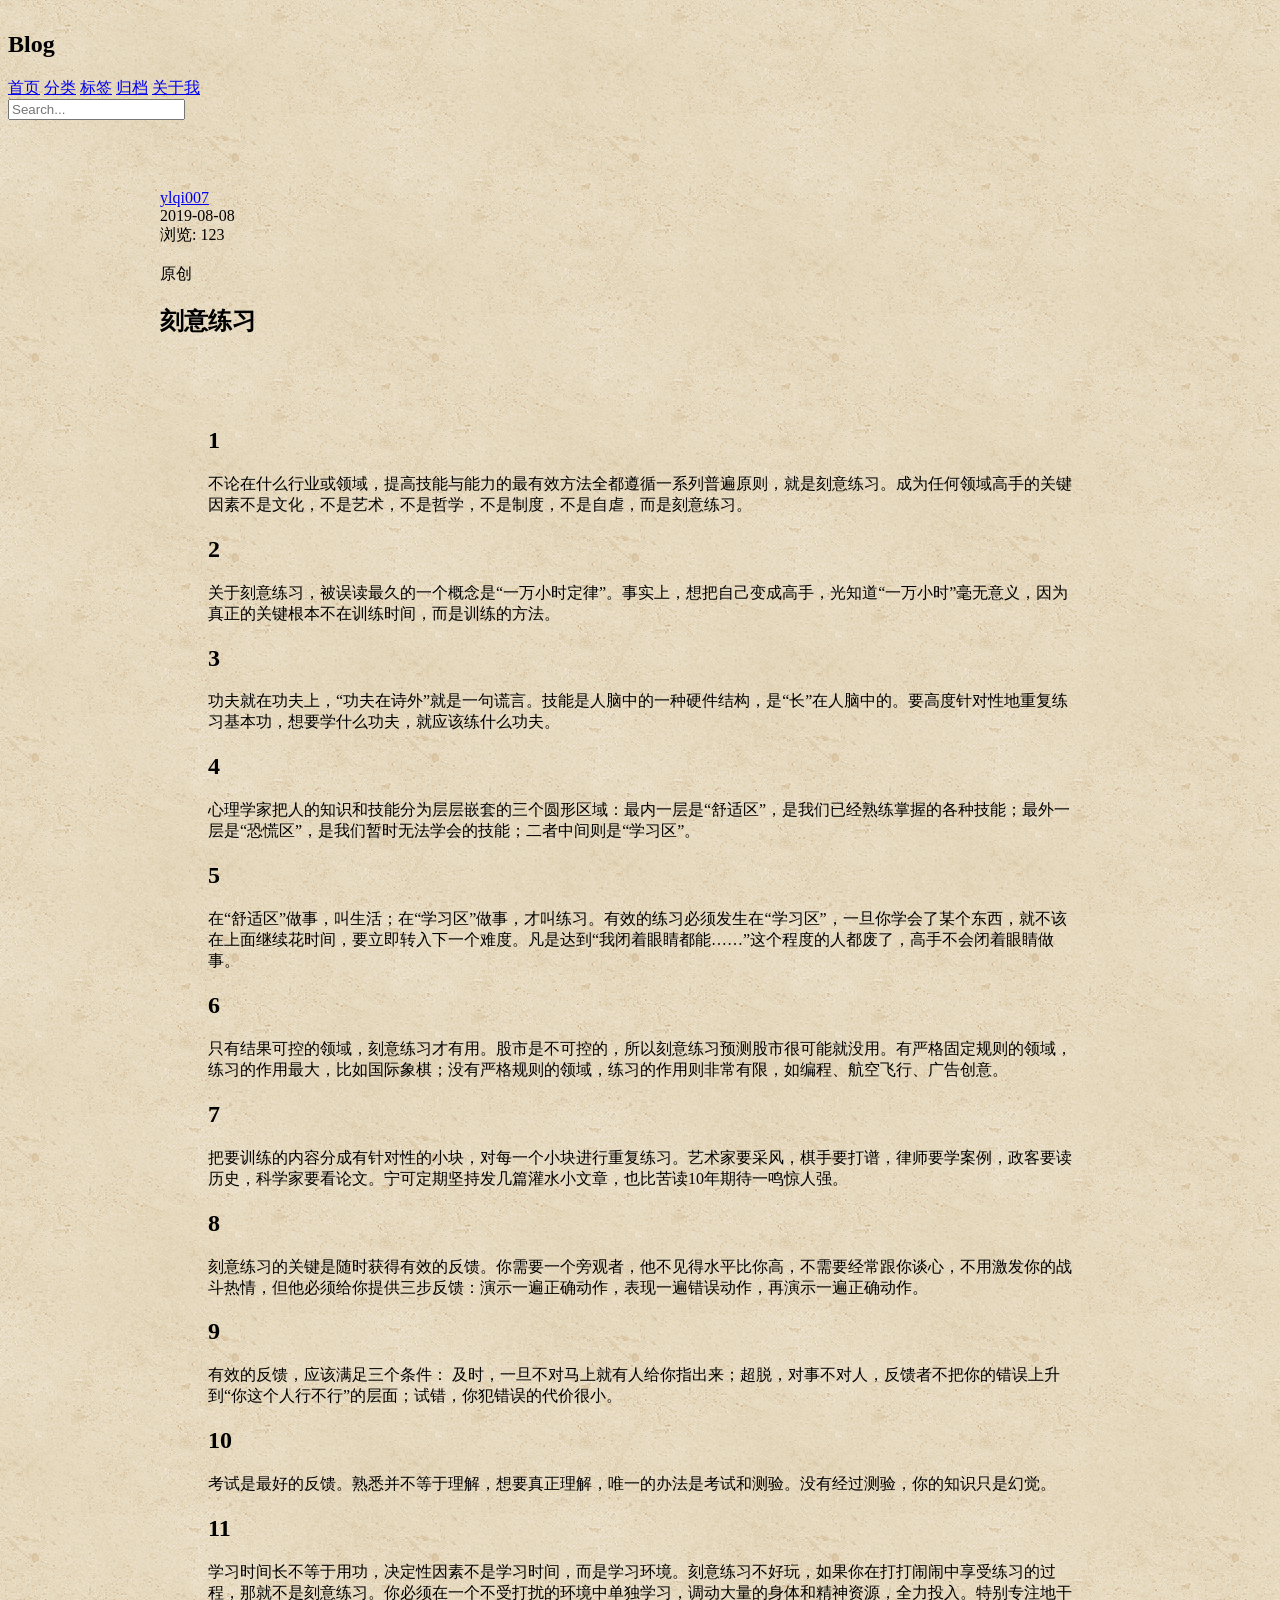
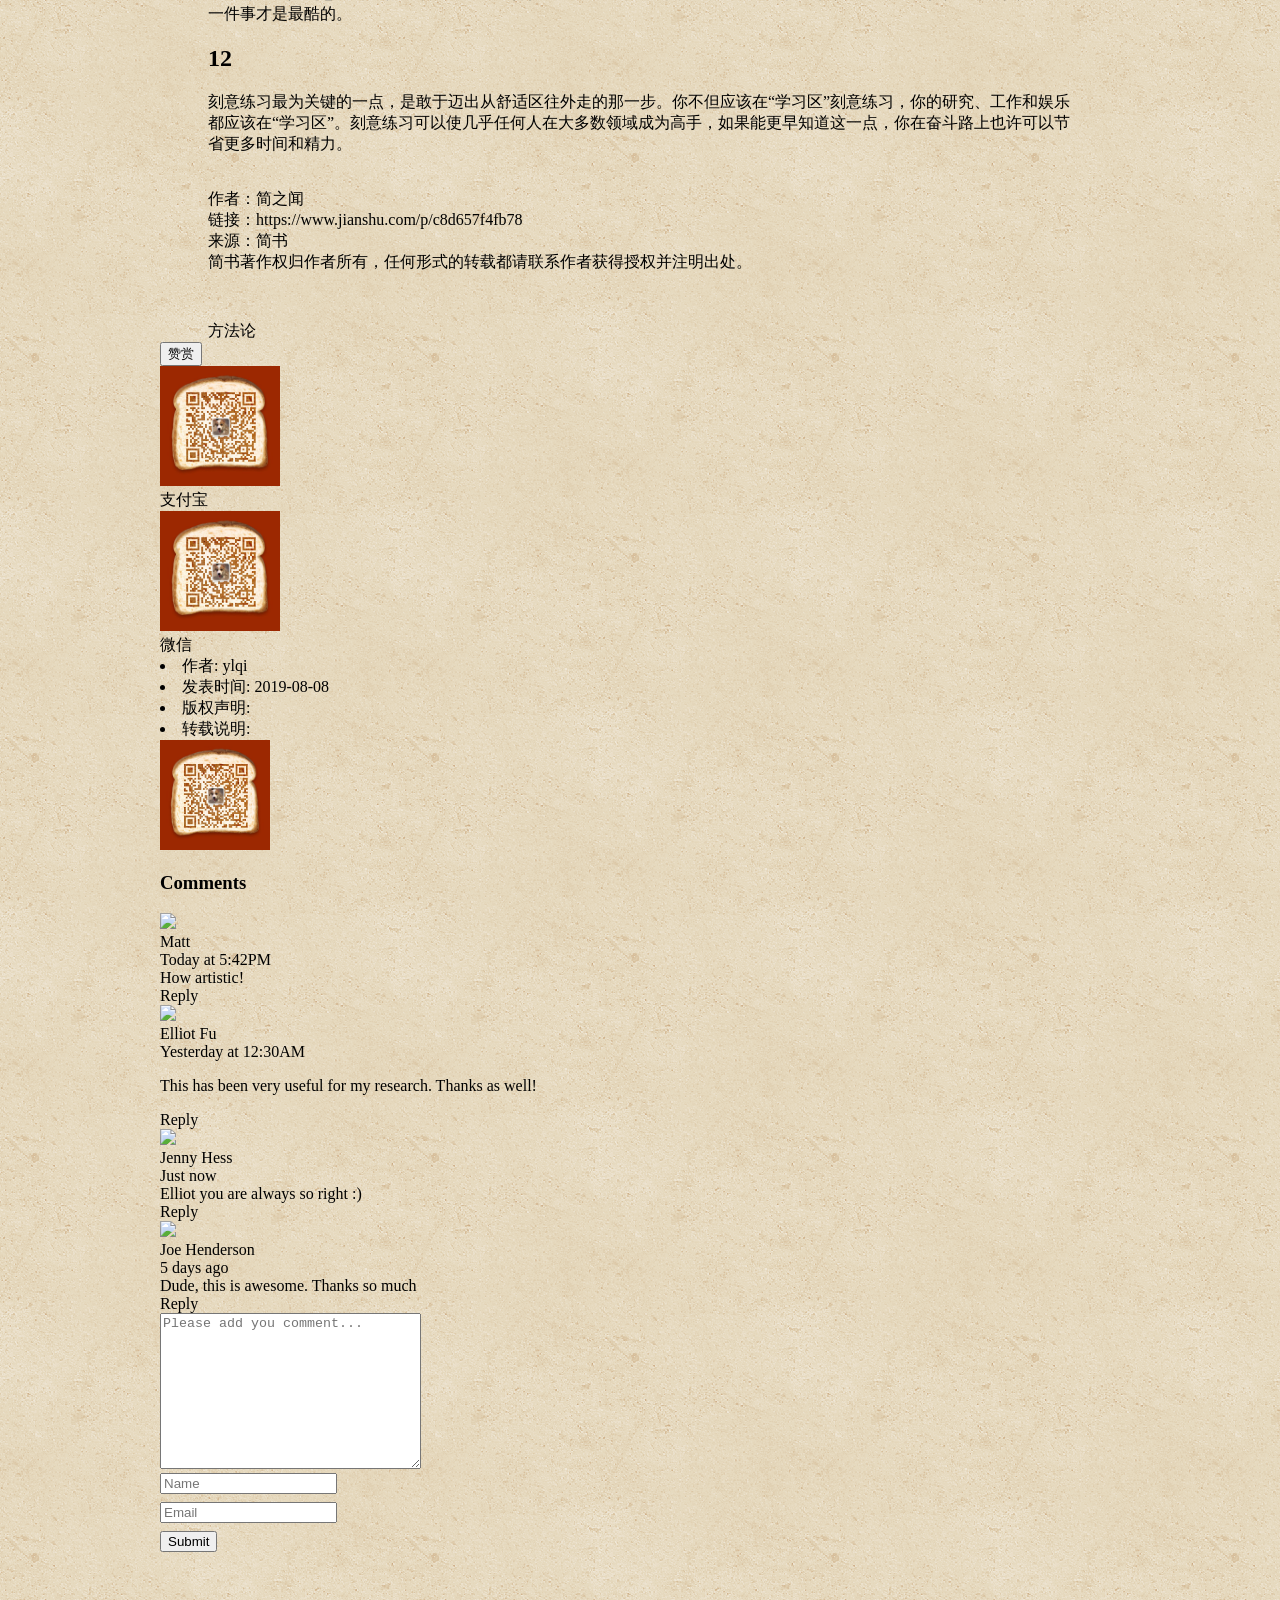
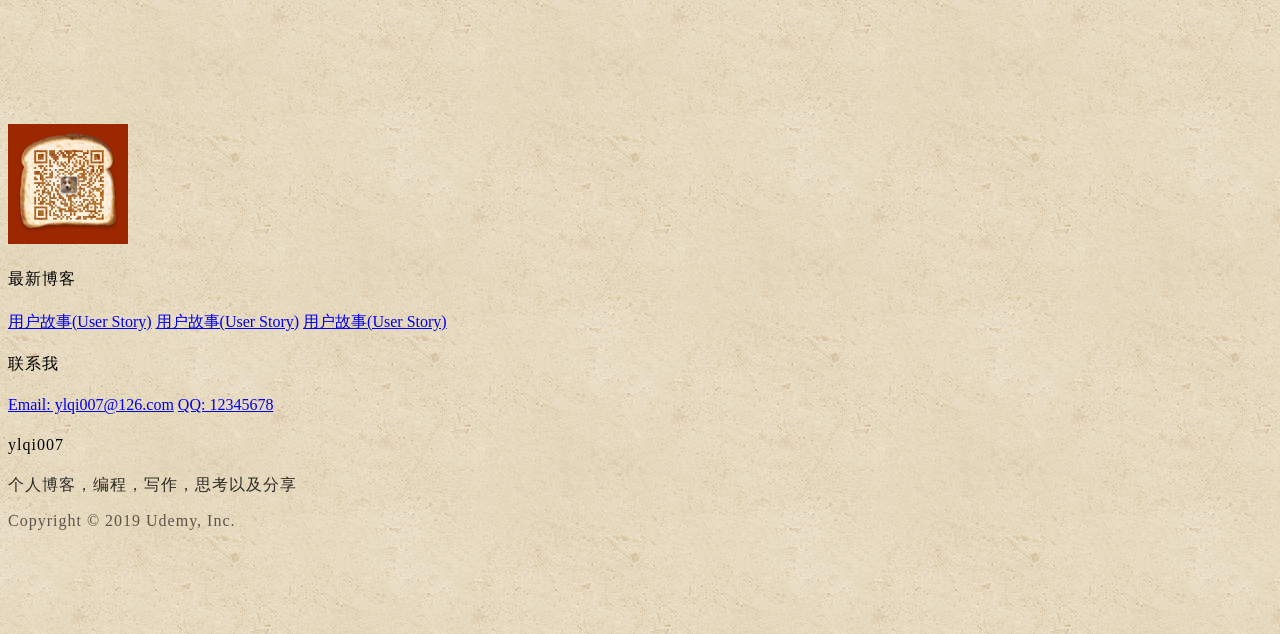
==== blog.html @ 6ddb0f4c "20190808, blog page" ====
<!DOCTYPE html>
<html lang="en">
<head>
    <meta charset="UTF-8">
    <meta name="viewport" content="width=device-width, initial-scale=1.0">
    <title>博客详情</title>

    <link rel="stylesheet" href="https://cdn.jsdelivr.net/npm/semantic-ui@2.4.2/dist/semantic.min.css">
    <link rel="stylesheet" href="./static/css/me.css">
</head>
<body>

<!--导航-->
    <nav class="ui inverted attached segment m-padded-tb-mini">
        <div class="ui container">
            <div class="ui inverted secondary stackable menu">
                <h2 class="ui teal header item">Blog</h2>

                <a href="#" class="m-item item m-mobile-hide"><i class="small home icon"></i>首页</a>
                <a href="#" class="m-item item m-mobile-hide"><i class="small idea icon"></i>分类</a>
                <a href="#" class="m-item item m-mobile-hide"><i class="small tags icon"></i>标签</a>
                <a href="#" class="m-item item m-mobile-hide"><i class="small clone icon"></i>归档</a>
                <a href="#" class="m-item item m-mobile-hide"><i class="small info icon"></i>关于我</a>

                <div class="right m-item item m-mobile-hide">
                    <div class="ui icon inverted transparent input">
                        <input type="text" placeholder="Search...">
                        <i class="search link icon"></i>
                    </div>
                </div>
            </div>
        </div>

        <a href="#" class="ui menu toggle black icon button m-top-right m-mobile-show"><i class="sidebar icon"></i></a>
    </nav>


<!--中间内容-->
    <div class="m-container-small m-padded-tb-big">
        <div class="ui container">
<!--            header-->
            <div class="ui top attached segment">
                <div class="ui horizontal linked list">
                    <div class="item">
                        <img src="https://unsplash.it/100/100?image=1005" alt="" class="ui avatar image">
                        <div class="content"><a href="#" class="header">ylqi007</a></div>
                    </div>
                    <div class="item">
                        <i class="calendar alternate outline icon"></i> 2019-08-08
                    </div>
                    <div class="item">
                        <i class="eye icon"></i> 浏览: 123
                    </div>
                </div>
            </div>

<!--            picture-->
            <div class="ui attached segment">
                <img src="https://unsplash.it/800/450?image=1005" alt="" class="ui fluid rounded image">
            </div>

<!--            content-->
            <div class="ui attached padded segment">
                <div class="ui right aligned basic segment">
                    <div class="ui orange basic label">原创</div>
                </div>

                <h2 class="ui center aligned header">刻意练习</h2>
                <br>

                <div id="content" class="m-padded-lr-responsive m-padded-tb-large">
                    <h2>1</h2>
                    <p>不论在什么行业或领域，提高技能与能力的最有效方法全都遵循一系列普遍原则，就是刻意练习。成为任何领域高手的关键因素不是文化，不是艺术，不是哲学，不是制度，不是自虐，而是刻意练习。</p>
                    <h2>2</h2>
                    <p>关于刻意练习，被误读最久的一个概念是“一万小时定律”。事实上，想把自己变成高手，光知道“一万小时”毫无意义，因为真正的关键根本不在训练时间，而是训练的方法。</p>
                    <h2>3</h2>
                    <p>功夫就在功夫上，“功夫在诗外”就是一句谎言。技能是人脑中的一种硬件结构，是“长”在人脑中的。要高度针对性地重复练习基本功，想要学什么功夫，就应该练什么功夫。</p>
                    <h2>4</h2>
                    <p>心理学家把人的知识和技能分为层层嵌套的三个圆形区域：最内一层是“舒适区”，是我们已经熟练掌握的各种技能；最外一层是“恐慌区”，是我们暂时无法学会的技能；二者中间则是“学习区”。</p>
                    <h2>5</h2>
                    <p>在“舒适区”做事，叫生活；在“学习区”做事，才叫练习。有效的练习必须发生在“学习区”，一旦你学会了某个东西，就不该在上面继续花时间，要立即转入下一个难度。凡是达到“我闭着眼睛都能……”这个程度的人都废了，高手不会闭着眼睛做事。</p>
                    <h2>6</h2>
                    <p>只有结果可控的领域，刻意练习才有用。股市是不可控的，所以刻意练习预测股市很可能就没用。有严格固定规则的领域，练习的作用最大，比如国际象棋；没有严格规则的领域，练习的作用则非常有限，如编程、航空飞行、广告创意。</p>
                    <h2>7</h2>
                    <p>把要训练的内容分成有针对性的小块，对每一个小块进行重复练习。艺术家要采风，棋手要打谱，律师要学案例，政客要读历史，科学家要看论文。宁可定期坚持发几篇灌水小文章，也比苦读10年期待一鸣惊人强。</p>
                    <h2>8</h2>
                    <p>刻意练习的关键是随时获得有效的反馈。你需要一个旁观者，他不见得水平比你高，不需要经常跟你谈心，不用激发你的战斗热情，但他必须给你提供三步反馈：演示一遍正确动作，表现一遍错误动作，再演示一遍正确动作。</p>
                    <h2>9</h2>
                    <p>有效的反馈，应该满足三个条件： 及时，一旦不对马上就有人给你指出来；超脱，对事不对人，反馈者不把你的错误上升到“你这个人行不行”的层面；试错，你犯错误的代价很小。</p>
                    <h2>10</h2>
                    <p>考试是最好的反馈。熟悉并不等于理解，想要真正理解，唯一的办法是考试和测验。没有经过测验，你的知识只是幻觉。</p>
                    <h2>11</h2>
                    <p>学习时间长不等于用功，决定性因素不是学习时间，而是学习环境。刻意练习不好玩，如果你在打打闹闹中享受练习的过程，那就不是刻意练习。你必须在一个不受打扰的环境中单独学习，调动大量的身体和精神资源，全力投入。特别专注地干一件事才是最酷的。</p>
                    <h2>12</h2>
                    <p>刻意练习最为关键的一点，是敢于迈出从舒适区往外走的那一步。你不但应该在“学习区”刻意练习，你的研究、工作和娱乐都应该在“学习区”。刻意练习可以使几乎任何人在大多数领域成为高手，如果能更早知道这一点，你在奋斗路上也许可以节省更多时间和精力。</p>

                    <p>
                        <br>作者：简之闻
                        <br>链接：https://www.jianshu.com/p/c8d657f4fb78
                        <br>来源：简书
                        <br>简书著作权归作者所有，任何形式的转载都请联系作者获得授权并注明出处。
                    </p>
                </div>

<!--                label-->
                <div class="m-padded-lr-responsive">
                    <div class="ui basic teal left pointing label">方法论</div>
                </div>

<!--                contribution-->
                <div class="ui center aligned basic segment">
                    <button id="payButton" class="ui orange basic circular button">赞赏</button>
                </div>

                <div class="ui payQR flowing popup top transition hidden">
                    <div class="ui orange basic label">
                        <div class="ui images" style="font-size: inherit">
                            <div class="image">
                                <img src="./static/images/WeChat_QR.jpg" alt="" class="ui rounded bordered image" style="width: 120px">
                                <div>支付宝</div>
                            </div>
                            <div class="image">
                                <img src="./static/images/WeChat_QR.jpg" alt="" class="ui rounded bordered image" style="width: 120px">
                                <div>微信</div>
                            </div>
                        </div>
                    </div>
                </div>


            </div>

<!--            info-->
            <div class="ui attached positive message">
                <div class="ui middle aligned grid">
                    <div class="eleven wide column">
                        <div class="list">
                            <li>作者: ylqi</li>
                            <li>发表时间: 2019-08-08</li>
                            <li>版权声明: </li>
                            <li>转载说明: </li>
                        </div>
                    </div>

                    <div class="five wide column">
                        <img src="./static/images/WeChat_QR.jpg" alt="" class="ui right floated rounded bordered image" style="width: 110px">
                    </div>
                </div>
            </div>

<!--            comment-->
            <div class="ui bottom attached segment">
                <div class="ui teal segment">
                    <div class="ui comments">
                        <h3 class="ui dividing header">Comments</h3>
                        <div class="comment">
                            <a class="avatar">
                                <img src="https://unsplash.it/100/100?image=1005">
                            </a>
                            <div class="content">
                                <a class="author">Matt</a>
                                <div class="metadata">
                                    <span class="date">Today at 5:42PM</span>
                                </div>
                                <div class="text">
                                    How artistic!
                                </div>
                                <div class="actions">
                                    <a class="reply">Reply</a>
                                </div>
                            </div>
                        </div>
                        <div class="comment">
                            <a class="avatar">
                                <img src="https://unsplash.it/100/100?image=1005">
                            </a>
                            <div class="content">
                                <a class="author">Elliot Fu</a>
                                <div class="metadata">
                                    <span class="date">Yesterday at 12:30AM</span>
                                </div>
                                <div class="text">
                                    <p>This has been very useful for my research. Thanks as well!</p>
                                </div>
                                <div class="actions">
                                    <a class="reply">Reply</a>
                                </div>
                            </div>
                            <div class="comments">
                                <div class="comment">
                                    <a class="avatar">
                                        <img src="https://unsplash.it/100/100?image=1005">
                                    </a>
                                    <div class="content">
                                        <a class="author">Jenny Hess</a>
                                        <div class="metadata">
                                            <span class="date">Just now</span>
                                        </div>
                                        <div class="text">
                                            Elliot you are always so right :)
                                        </div>
                                        <div class="actions">
                                            <a class="reply">Reply</a>
                                        </div>
                                    </div>
                                </div>
                            </div>
                        </div>
                        <div class="comment">
                            <a class="avatar">
                                <img src="https://unsplash.it/100/100?image=1005">
                            </a>
                            <div class="content">
                                <a class="author">Joe Henderson</a>
                                <div class="metadata">
                                    <span class="date">5 days ago</span>
                                </div>
                                <div class="text">
                                    Dude, this is awesome. Thanks so much
                                </div>
                                <div class="actions">
                                    <a class="reply">Reply</a>
                                </div>
                            </div>
                        </div>
                    </div>
                </div>

                <div class="ui form">
                    <div class="field">
                        <textarea name="content" id="" cols="30" rows="10" placeholder="Please add you comment..."></textarea>
                    </div>
                    <div class="fields">
                        <div class="field m-mobile-wide m-margin-bottom-small">
                            <div class="ui left icon input">
                                <i class="user icon"></i><input type="text" name="nickname" placeholder="Name">
                            </div>
                        </div>

                        <div class="field m-mobile-wide m-margin-bottom-small">
                            <div class="ui left icon input">
                                <i class="mail icon"></i><input type="text" name="email" placeholder="Email">
                            </div>
                        </div>

                        <div class="field m-mobile-wide m-margin-bottom-small">
                            <button class="ui teal button m-mobile-wide"><i class="edit icon"></i> Submit</button>
                        </div>
                    </div>
                </div>
            </div>
        </div>
    </div>

<br>
<br>

<!--底部-->
    <footer class="ui inverted vertical segment m-padded-tb-massive">
        <div class="ui center aligned container">
            <!--1. 简介信息-->
            <div class="ui inverted divided stackable grid">
                <div class="three wide column">
                    <div class="ui inverted link list">
                        <div class="item">
                            <img src="./static/images/WeChat_QR.jpg" alt="WeChat QR Code" class="ui rounded image" style="width: 120px">
                        </div>
                    </div>
                </div>

                <div class="three wide column">
                    <h4 class="ui inverted header m-text-thin m-text-spaced">最新博客</h4>
                    <div class="ui inverted link list">
                        <a href="#" class="item">用户故事(User Story)</a>
                        <a href="#" class="item">用户故事(User Story)</a>
                        <a href="#" class="item">用户故事(User Story)</a>
                    </div>
                </div>

                <div class="three wide column">
                    <h4 class="ui inverted header m-text-thin m-text-spaced">联系我</h4>
                    <div class="ui inverted link list">
                        <a href="#" class="item">Email: ylqi007@126.com</a>
                        <a href="#" class="item">QQ: 12345678</a>
                    </div>
                </div>

                <div class="seven wide column">
                    <h4 class="ui inverted header m-text-thin m-text-spaced">ylqi007</h4>
                    <p class="m-text-thin m-text-spaced m-opacity-mini">个人博客，编程，写作，思考以及分享</p>
                </div>
            </div>

            <!--2. 分割线-->
            <div class="ui inverted section divider"></div>

            <!--3. 版权信息-->
            <p class="m-text-thin m-text-spaced m-opacity-tiny">Copyright © 2019 Udemy, Inc.</p>
        </div>  <!-- End of div.ui.center.aligned.container -->
    </footer>


<script src="https://cdn.jsdelivr.net/npm/jquery@3.2/dist/jquery.min.js"></script>
<script src="https://cdn.jsdelivr.net/npm/semantic-ui@2.4.2/dist/semantic.min.js"></script>

<script>
    $('.menu.toggle').click(function () {
        $('.m-item').toggleClass('m-mobile-hide');
    });

    $('#payButton').popup({
        popup: $('.payQR.popup'),
        on: 'click',
        position: 'bottom center'
    });
</script>

</body>
</html>
<!--在ui.grid上添加stackable,以便可以适应移动端.-->
---- static/css/me.css ----
body {
    background: url("../images/bg.png");
}

.m-padded-mini {
    padding: 0.2em !important;
}

.m-padded-tiny {
    padding: 0.3em !important;
}

.m-padded-tb-mini {
    padding-top: 0.2em !important;
    padding-bottom: 0.2em !important;
}

.m-padded-tb-tiny {
    padding-top: 0.3em !important;
    padding-bottom: 0.3em !important;
}

.m-padded-tb-small {
    padding-top: 0.5em !important;
    padding-bottom: 0.5em !important;
}

.m-padded-tb {
    padding-top: 1em !important;
    padding-bottom: 1em !important;
}

.m-padded-tb-large {
    padding-top: 2em !important;
    padding-bottom: 2em !important;
}

.m-padded-tb-big {
    padding-top: 3em !important;
    padding-bottom: 3em !important;
}

.m-padded-tb-huge {
    padding-top: 4em !important;
    padding-bottom: 4em !important;
}

.m-padded-tb-massive {
    padding-top: 5em !important;
    padding-bottom: 5em !important;
}

.m-padded-lr {
    padding-left: 3em !important;
    padding-right: 3em !important;
}

.m-padded-lr-responsive {
    padding-left: 3em !important;
    padding-right: 3em !important;
}


/*margin*/
.m-margin-top-small {
    margin-top: 0.5em !important;
}

.m-margin-top {
    margin-top: 1em !important;
}

.m-margin-top-large {
    margin-top: 2em !important;
}

.m-margin-tb-mini {
    margin-top: 0.2em !important;
    margin-bottom: 0.2em !important;
}

.m-margin-tb-tiny {
    margin-top: 0.3em !important;
    margin-bottom: 0.3em !important;
}

.m-margin-tb-small {
    margin-top: 0.5em !important;
    margin-bottom: 0.5em !important;
}

.m-margin-bottom-mini {
    margin-bottom: 0.2em !important;
}

.m-margin-bottom-small {
    margin-bottom: 0.5em !important;
}

/*------ text ------*/
.m-text {
    font-weight: 300 !important;
    letter-spacing: 1px !important;
    line-height: 1.8;
}

.m-text-thin {
    font-weight: 300 !important;
}

.m-text-spaced {
    letter-spacing: 1px !important;
}

.m-text-lined {
    line-height: 1.8;
}


.m-opacity-mini {
    opacity: 0.8 !important;
}

.m-opacity-tiny {
    opacity: 0.6 !important;
}


/*position*/
.m-top-right {
    position: absolute;
    top: 0;
    right: 0;
}

/*display*/
.m-inline-block {
    display: inline-block !important;
}

/*container*/
.m-container {
    max-width: 81em !important;
    margin: auto !important;
}

.m-container-small {
    max-width: 60em !important;
    margin: auto !important;
}


/*color*/
.m-black {
    color: #333 !important;
}

.m-mobile-show {
    display: none !important;
}

@media screen and (max-width: 768px) {
    .m-mobile-hide {
        display: none !important;
    }
    .m-mobile-show {
        display: block !important;
    }
    .m-padded-lr-responsive {
        padding-left: 0 !important;
        padding-right: 0 !important;
    }
    .m-mobile-wide {
        width: 100% !important;
    }
}
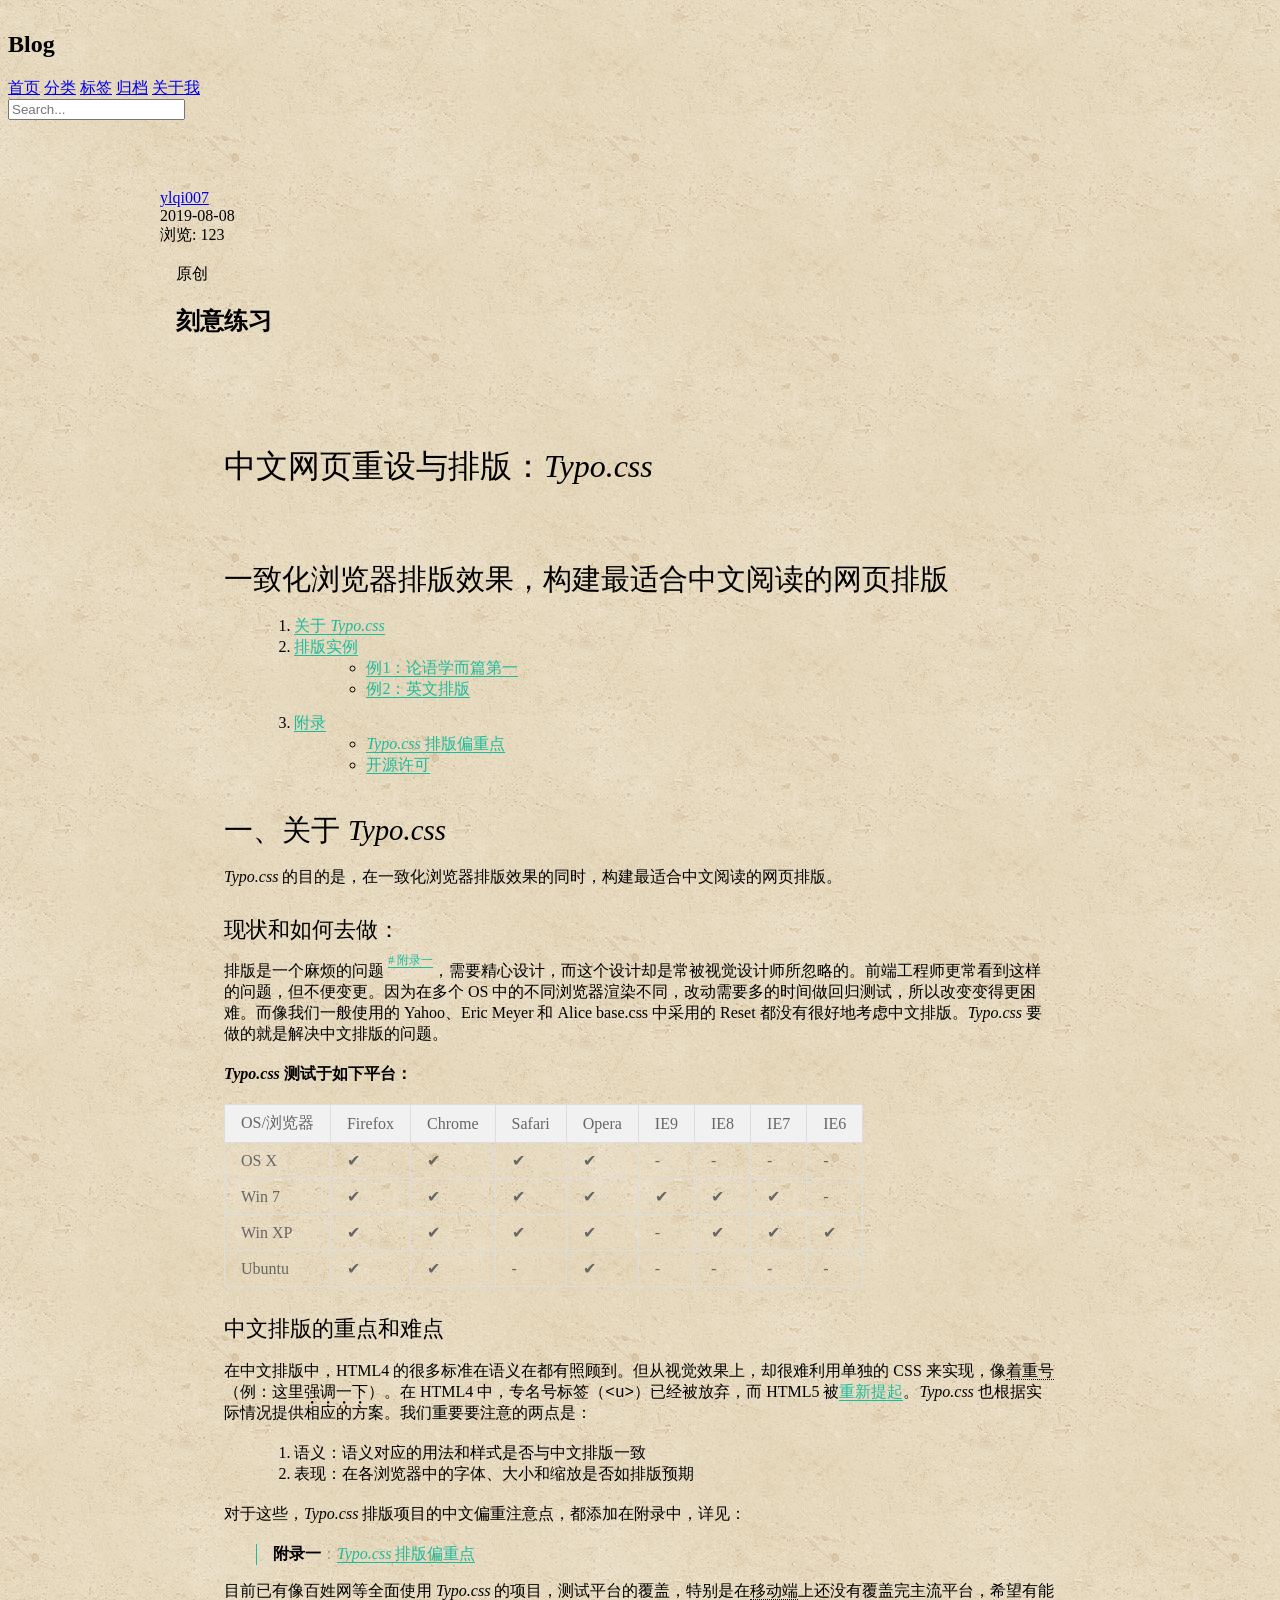
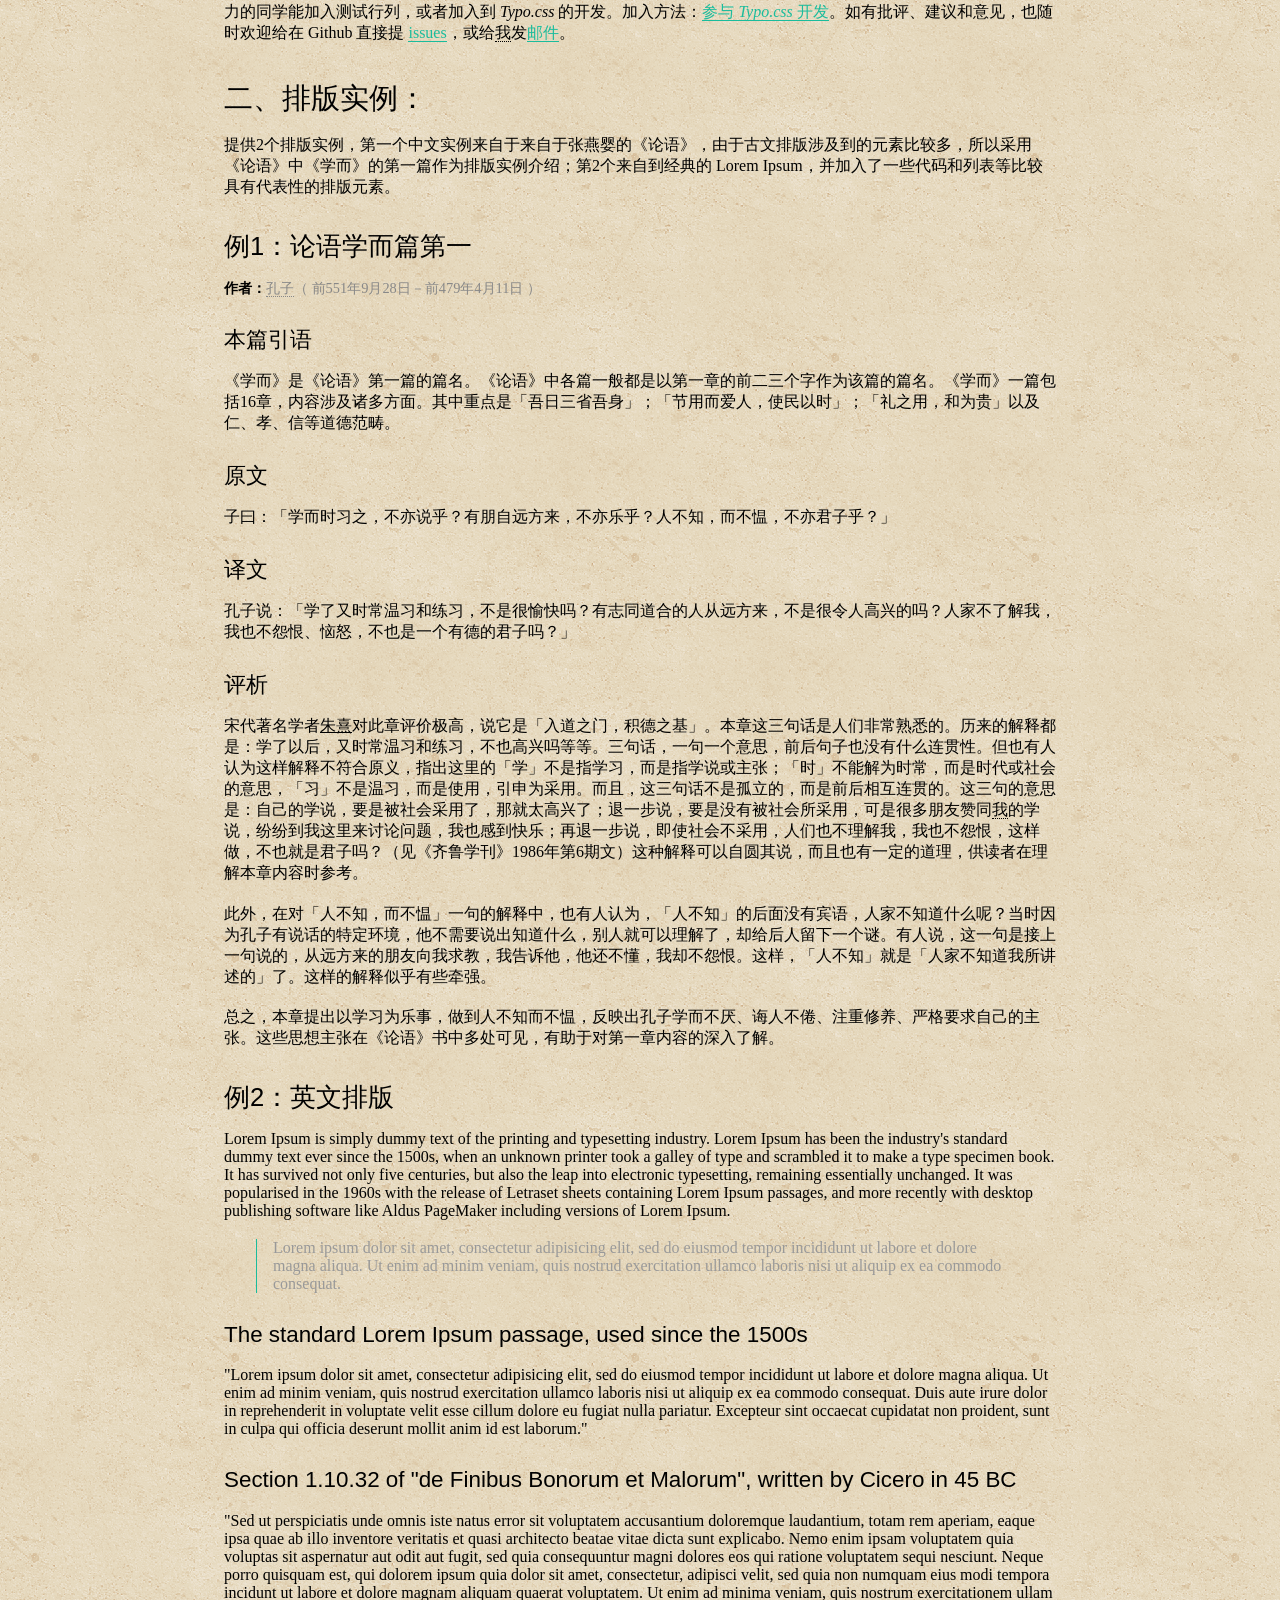
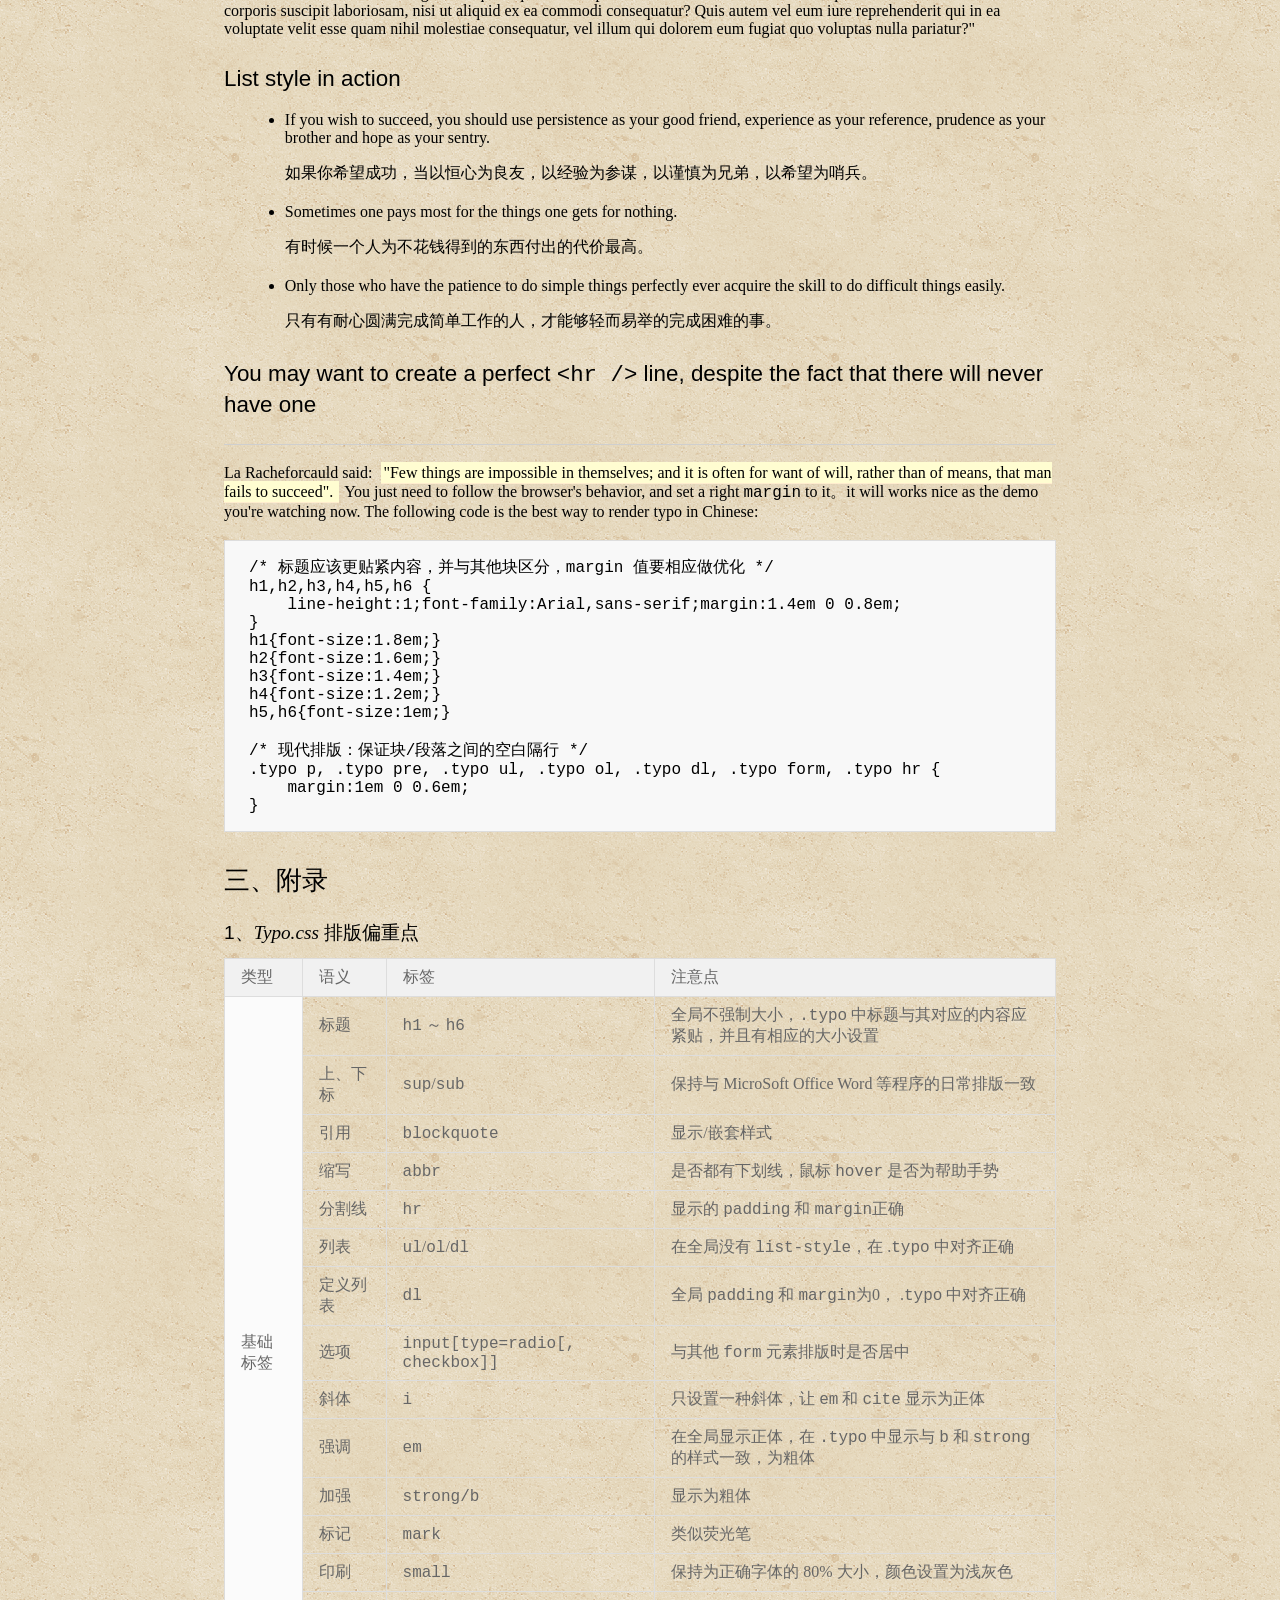
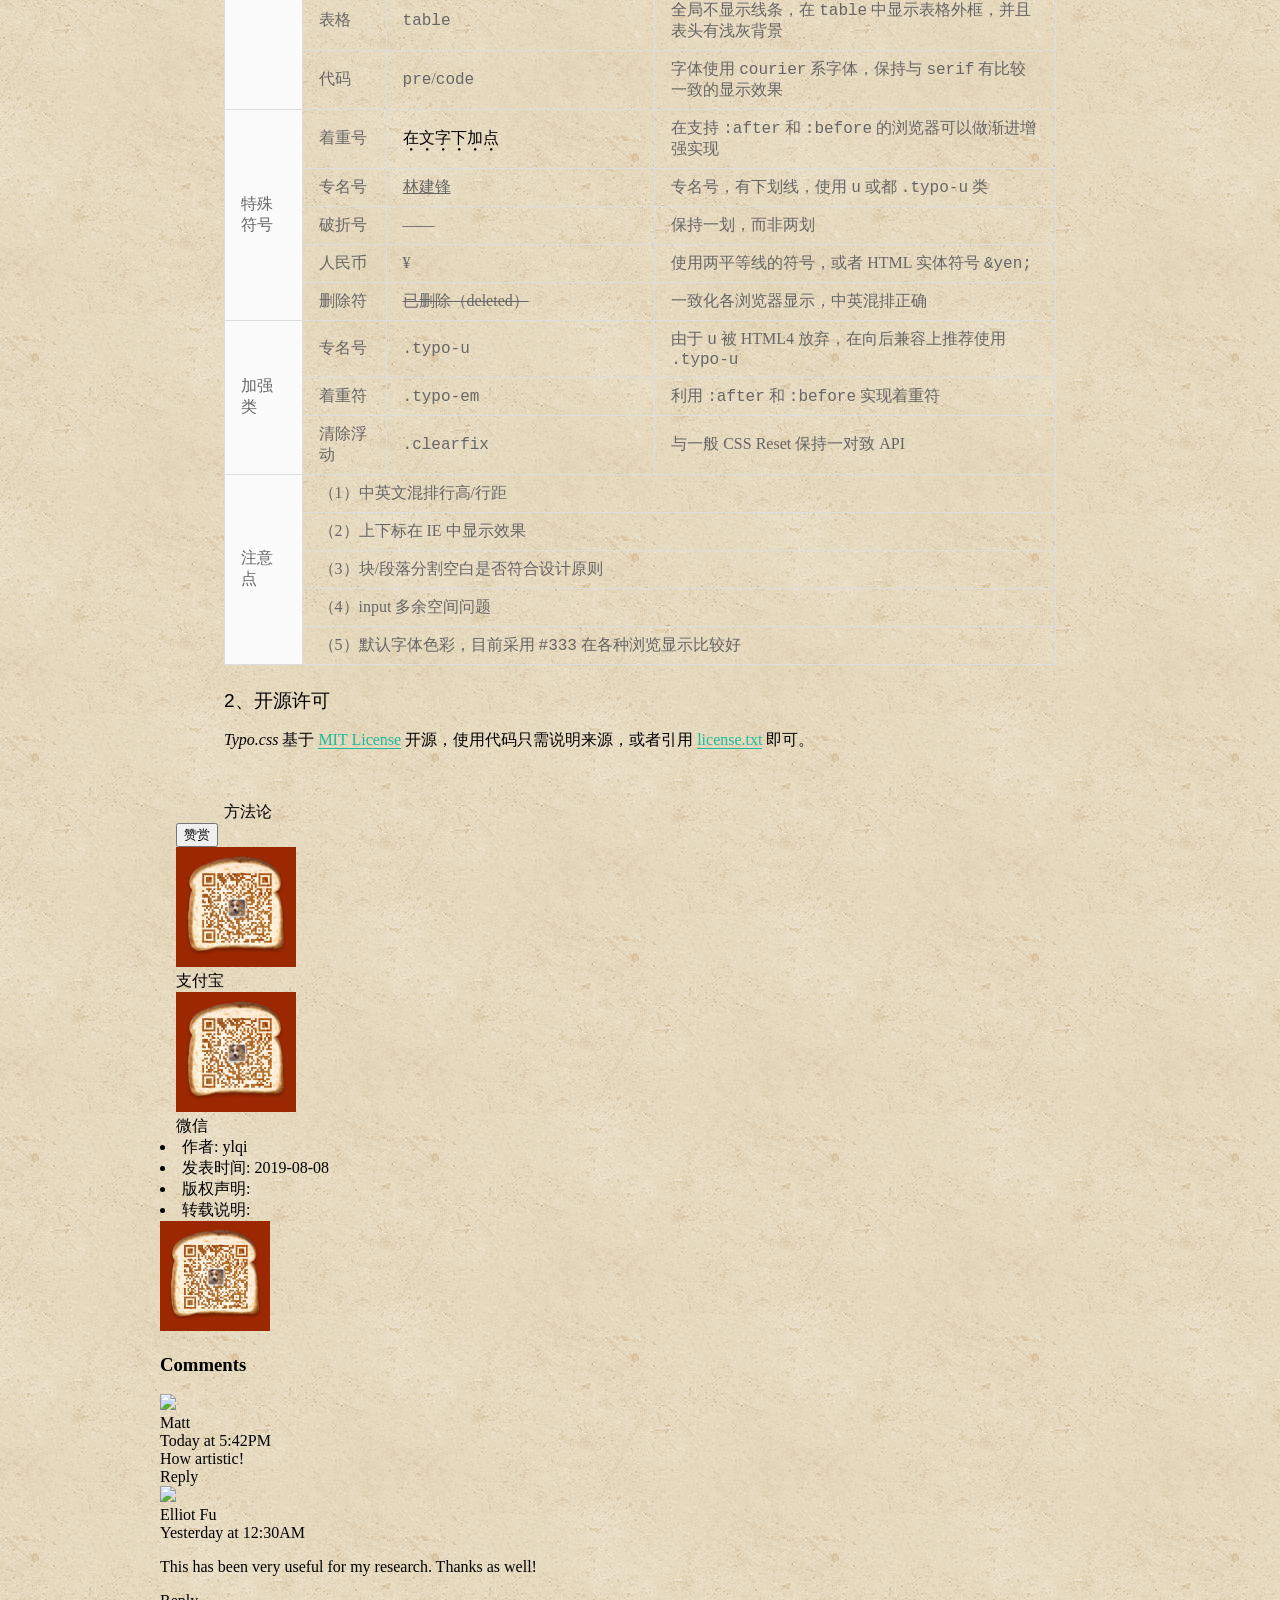
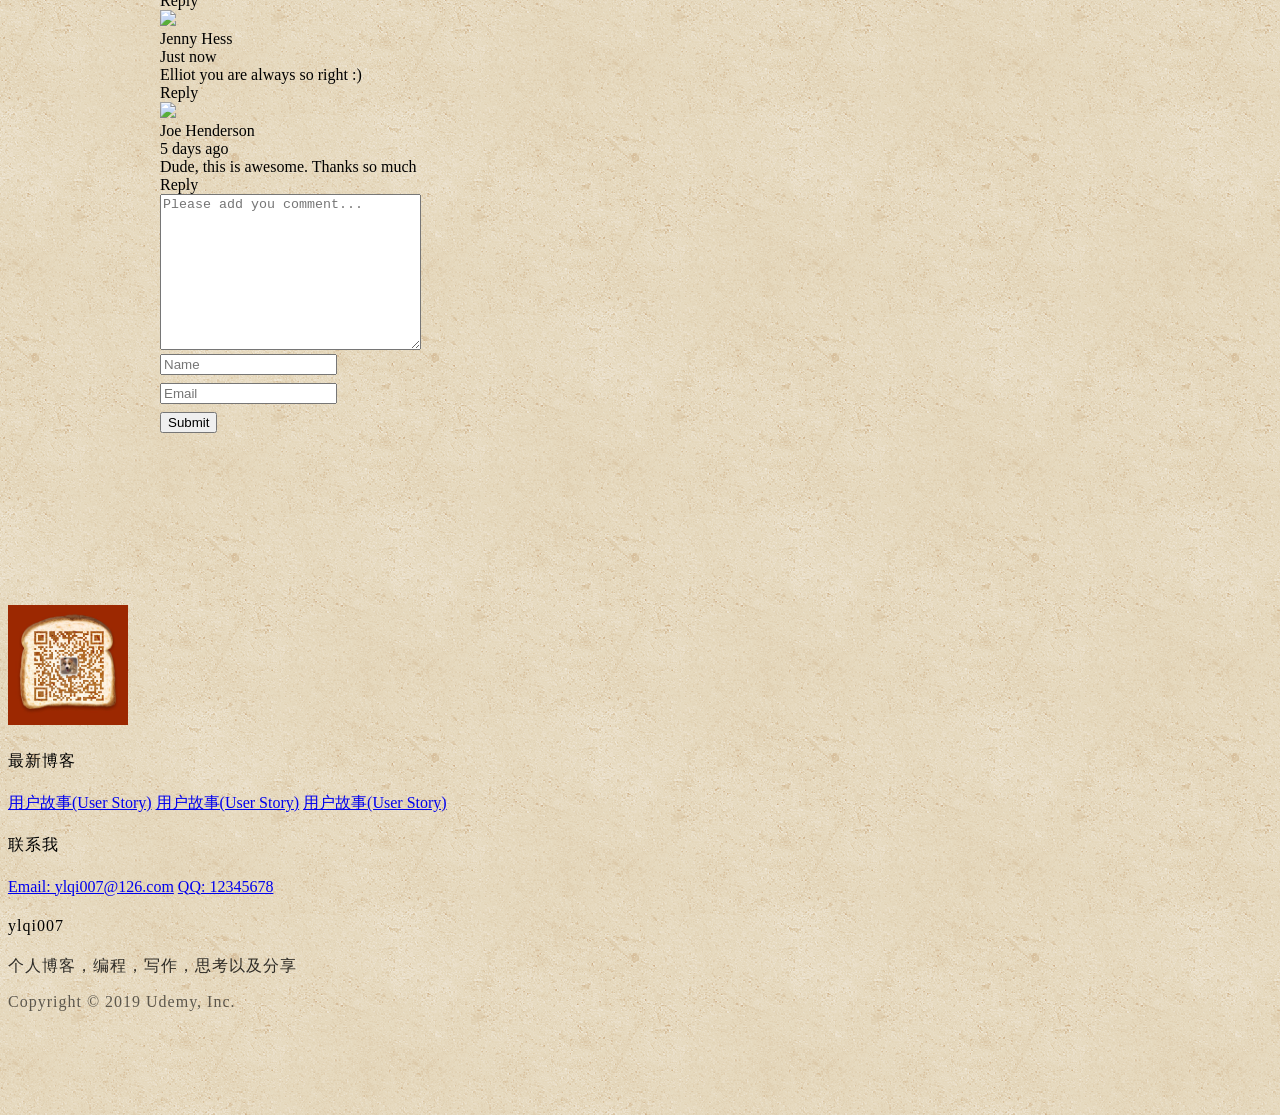
==== commit e6ed3f87: "20190809, /admin/blogs-input + typo.css" ====
--- a/blog.html
+++ b/blog.html
@@ -7,6 +7,7 @@
 
     <link rel="stylesheet" href="https://cdn.jsdelivr.net/npm/semantic-ui@2.4.2/dist/semantic.min.css">
     <link rel="stylesheet" href="./static/css/me.css">
+    <link rel="stylesheet" href="./static/css/typo.css">
 </head>
 <body>
 
@@ -68,38 +69,384 @@
                 <h2 class="ui center aligned header">刻意练习</h2>
                 <br>
 
-                <div id="content" class="m-padded-lr-responsive m-padded-tb-large">
-                    <h2>1</h2>
-                    <p>不论在什么行业或领域，提高技能与能力的最有效方法全都遵循一系列普遍原则，就是刻意练习。成为任何领域高手的关键因素不是文化，不是艺术，不是哲学，不是制度，不是自虐，而是刻意练习。</p>
-                    <h2>2</h2>
-                    <p>关于刻意练习，被误读最久的一个概念是“一万小时定律”。事实上，想把自己变成高手，光知道“一万小时”毫无意义，因为真正的关键根本不在训练时间，而是训练的方法。</p>
-                    <h2>3</h2>
-                    <p>功夫就在功夫上，“功夫在诗外”就是一句谎言。技能是人脑中的一种硬件结构，是“长”在人脑中的。要高度针对性地重复练习基本功，想要学什么功夫，就应该练什么功夫。</p>
-                    <h2>4</h2>
-                    <p>心理学家把人的知识和技能分为层层嵌套的三个圆形区域：最内一层是“舒适区”，是我们已经熟练掌握的各种技能；最外一层是“恐慌区”，是我们暂时无法学会的技能；二者中间则是“学习区”。</p>
-                    <h2>5</h2>
-                    <p>在“舒适区”做事，叫生活；在“学习区”做事，才叫练习。有效的练习必须发生在“学习区”，一旦你学会了某个东西，就不该在上面继续花时间，要立即转入下一个难度。凡是达到“我闭着眼睛都能……”这个程度的人都废了，高手不会闭着眼睛做事。</p>
-                    <h2>6</h2>
-                    <p>只有结果可控的领域，刻意练习才有用。股市是不可控的，所以刻意练习预测股市很可能就没用。有严格固定规则的领域，练习的作用最大，比如国际象棋；没有严格规则的领域，练习的作用则非常有限，如编程、航空飞行、广告创意。</p>
-                    <h2>7</h2>
-                    <p>把要训练的内容分成有针对性的小块，对每一个小块进行重复练习。艺术家要采风，棋手要打谱，律师要学案例，政客要读历史，科学家要看论文。宁可定期坚持发几篇灌水小文章，也比苦读10年期待一鸣惊人强。</p>
-                    <h2>8</h2>
-                    <p>刻意练习的关键是随时获得有效的反馈。你需要一个旁观者，他不见得水平比你高，不需要经常跟你谈心，不用激发你的战斗热情，但他必须给你提供三步反馈：演示一遍正确动作，表现一遍错误动作，再演示一遍正确动作。</p>
-                    <h2>9</h2>
-                    <p>有效的反馈，应该满足三个条件： 及时，一旦不对马上就有人给你指出来；超脱，对事不对人，反馈者不把你的错误上升到“你这个人行不行”的层面；试错，你犯错误的代价很小。</p>
-                    <h2>10</h2>
-                    <p>考试是最好的反馈。熟悉并不等于理解，想要真正理解，唯一的办法是考试和测验。没有经过测验，你的知识只是幻觉。</p>
-                    <h2>11</h2>
-                    <p>学习时间长不等于用功，决定性因素不是学习时间，而是学习环境。刻意练习不好玩，如果你在打打闹闹中享受练习的过程，那就不是刻意练习。你必须在一个不受打扰的环境中单独学习，调动大量的身体和精神资源，全力投入。特别专注地干一件事才是最酷的。</p>
-                    <h2>12</h2>
-                    <p>刻意练习最为关键的一点，是敢于迈出从舒适区往外走的那一步。你不但应该在“学习区”刻意练习，你的研究、工作和娱乐都应该在“学习区”。刻意练习可以使几乎任何人在大多数领域成为高手，如果能更早知道这一点，你在奋斗路上也许可以节省更多时间和精力。</p>
+                <div id="content" class="typo typo-selection m-padded-lr-responsive m-padded-tb-large">
+                    <h1>中文网页重设与排版：<i class="serif">Typo.css</i></h1><br/>
+
+                    <h2 id="tagline" class="serif">一致化浏览器排版效果，构建最适合中文阅读的网页排版</h2>
+
+                    <ol id="table">
+                        <li><a href="#section1">关于 <i class="serif">Typo.css</i></a></li>
+                        <li><a href="#section2">排版实例</a>
+                            <ul>
+                                <li><a href="#section2-1">例1：论语学而篇第一</a></li>
+                                <li><a href="#section2-2">例2：英文排版</a></li>
+                            </ul>
+                        </li>
+                        <li><a href="#section3">附录</a>
+                            <ul>
+                                <li><a href="#appendix1"><i class="serif">Typo.css</i> 排版偏重点</a></li>
+                                <li><a href="#appendix2">开源许可</a></li>
+                            </ul>
+                        </li>
+                    </ol>
+
+                    <h2 id="section1">一、关于 <i class="serif">Typo.css</i></h2>
+
+                    <p><i class="serif">Typo.css</i> 的目的是，在一致化浏览器排版效果的同时，构建最适合中文阅读的网页排版。</p>
+                    <h4>现状和如何去做：</h4>
+
+                    <p class="typo-first">排版是一个麻烦的问题 <sup><a href="#appendix1"># 附录一</a></sup>，需要精心设计，而这个设计却是常被视觉设计师所忽略的。前端工程师更常看到这样的问题，但不便变更。因为在多个 OS 中的不同浏览器渲染不同，改动需要多的时间做回归测试，所以改变变得更困难。而像我们一般使用的
+                        Yahoo、Eric Meyer 和 Alice base.css 中采用的 Reset 都没有很好地考虑中文排版。<i class="serif">Typo.css</i> 要做的就是解决中文排版的问题。</p>
+
+                    <p><strong><i class="serif">Typo.css</i> 测试于如下平台：</strong></p>
+                    <table class="ui table" summary="Typo.css 的测试平台列表">
+                        <thead>
+                        <tr>
+                            <th>OS/浏览器</th>
+                            <th>Firefox</th>
+                            <th>Chrome</th>
+                            <th>Safari</th>
+                            <th>Opera</th>
+                            <th>IE9</th>
+                            <th>IE8</th>
+                            <th>IE7</th>
+                            <th>IE6</th>
+                        </tr>
+                        </thead>
+                        <tbody>
+                        <tr>
+                            <td>OS X</td>
+                            <td>✔</td>
+                            <td>✔</td>
+                            <td>✔</td>
+                            <td>✔</td>
+                            <td>-</td>
+                            <td>-</td>
+                            <td>-</td>
+                            <td>-</td>
+                        </tr>
+                        <tr>
+                            <td>Win 7</td>
+                            <td>✔</td>
+                            <td>✔</td>
+                            <td>✔</td>
+                            <td>✔</td>
+                            <td>✔</td>
+                            <td>✔</td>
+                            <td>✔</td>
+                            <td>-</td>
+                        </tr>
+                        <tr>
+                            <td>Win XP</td>
+                            <td>✔</td>
+                            <td>✔</td>
+                            <td>✔</td>
+                            <td>✔</td>
+                            <td>-</td>
+                            <td>✔</td>
+                            <td>✔</td>
+                            <td>✔</td>
+                        </tr>
+                        <tr>
+                            <td>Ubuntu</td>
+                            <td>✔</td>
+                            <td>✔</td>
+                            <td>-</td>
+                            <td>✔</td>
+                            <td>-</td>
+                            <td>-</td>
+                            <td>-</td>
+                            <td>-</td>
+                        </tr>
+                        </tbody>
+                    </table>
+
+                    <h4>中文排版的重点和难点</h4>
+
+                    <p>在中文排版中，HTML4 的很多标准在语义在都有照顾到。但从视觉效果上，却很难利用单独的 CSS 来实现，像<abbr title="在文字下多加一个点">着重号</abbr>（例：这里<em class="typo-em">强调一下</em>）。在 HTML4 中，专名号标签（<code>&lt;u&gt;</code>）已经被放弃，而
+                        HTML5 被<a href="http://html5doctor.com/u-element/">重新提起</a>。<i class="serif">Typo.css</i> 也根据实际情况提供相应的方案。我们重要要注意的两点是：</p>
+                    <ol>
+                        <li>语义：语义对应的用法和样式是否与中文排版一致</li>
+                        <li>表现：在各浏览器中的字体、大小和缩放是否如排版预期</li>
+                    </ol>
+                    <p>对于这些，<i class="serif">Typo.css</i> 排版项目的中文偏重注意点，都添加在附录中，详见：</p>
+                    <blockquote>
+                        <b>附录一</b>：<a href="#appendix1"><i class="serif">Typo.css</i> 排版偏重点</a>
+                    </blockquote>
+
+                    <p>目前已有像百姓网等全面使用 <i class="serif">Typo.css</i> 的项目，测试平台的覆盖，特别是在<abbr title="手机、平板电脑等移动平台">移动端</abbr>上还没有覆盖完主流平台，希望有能力的同学能加入测试行列，或者加入到 <i class="serif">Typo.css</i>
+                        的开发。加入方法：<a href="https://github.com/sofish/Typo.css">参与 <i class="serif">Typo.css</i> 开发</a>。如有批评、建议和意见，也随时欢迎给在 Github 直接提 <a
+                                href="https://github.com/sofish/Typo.css/issues">issues</a>，或给<abbr title="Sofish Lin, author of Typo.css"
+                                                                                                    role="author">我</abbr>发<a
+                                href="mailto:sofish@icloud.com">邮件</a>。</p>
+
+
+                    <h2 id="section2">二、排版实例：</h2>
+
+                    <p>提供2个排版实例，第一个中文实例来自于来自于<cite class="typo-unique">张燕婴</cite>的《论语》，由于古文排版涉及到的元素比较多，所以采用《论语》中《学而》的第一篇作为排版实例介绍；第2个来自到经典的
+                        Lorem Ipsum，并加入了一些代码和列表等比较具有代表性的排版元素。</p>
+
+                    <h3 id="section2-1">例1：论语学而篇第一</h3>
 
                     <p>
-                        <br>作者：简之闻
-                        <br>链接：https://www.jianshu.com/p/c8d657f4fb78
-                        <br>来源：简书
-                        <br>简书著作权归作者所有，任何形式的转载都请联系作者获得授权并注明出处。
+                        <small><b>作者：</b><abbr title="名丘，字仲尼">孔子</abbr>（
+                            <time>前551年9月28日－前479年4月11日</time>
+                            ）
+                        </small>
                     </p>
+
+                    <h4>本篇引语</h4>
+
+                    <p>
+                        《学而》是《论语》第一篇的篇名。《论语》中各篇一般都是以第一章的前二三个字作为该篇的篇名。《学而》一篇包括16章，内容涉及诸多方面。其中重点是「吾日三省吾身」；「节用而爱人，使民以时」；「礼之用，和为贵」以及仁、孝、信等道德范畴。 </p>
+
+                    <h4>原文</h4>
+
+                    <p>子曰：「学而时习之，不亦说乎？有朋自远方来，不亦乐乎？人不知，而不愠，不亦君子乎？」 </p>
+
+                    <h4>译文</h4>
+
+                    <p>孔子说：「学了又时常温习和练习，不是很愉快吗？有志同道合的人从远方来，不是很令人高兴的吗？人家不了解我，我也不怨恨、恼怒，不也是一个有德的君子吗？」 </p>
+
+                    <h4>评析</h4>
+
+                    <p>宋代著名学者<u class="typo-u">朱熹</u>对此章评价极高，说它是「入道之门，积德之基」。本章这三句话是人们非常熟悉的。历来的解释都是：学了以后，又时常温习和练习，不也高兴吗等等。三句话，一句一个意思，前后句子也没有什么连贯性。但也有人认为这样解释不符合原义，指出这里的「学」不是指学习，而是指学说或主张；「时」不能解为时常，而是时代或社会的意思，「习」不是温习，而是使用，引申为采用。而且，这三句话不是孤立的，而是前后相互连贯的。这三句的意思是：自己的学说，要是被社会采用了，那就太高兴了；退一步说，要是没有被社会所采用，可是很多朋友赞同<abbr
+                            title="张燕婴">我</abbr>的学说，纷纷到我这里来讨论问题，我也感到快乐；再退一步说，即使社会不采用，人们也不理解我，我也不怨恨，这样做，不也就是君子吗？（见《齐鲁学刊》1986年第6期文）这种解释可以自圆其说，而且也有一定的道理，供读者在理解本章内容时参考。
+                    </p>
+
+                    <p>此外，在对「人不知，而不愠」一句的解释中，也有人认为，「人不知」的后面没有宾语，人家不知道什么呢？当时因为孔子有说话的特定环境，他不需要说出知道什么，别人就可以理解了，却给后人留下一个谜。有人说，这一句是接上一句说的，从远方来的朋友向我求教，我告诉他，他还不懂，我却不怨恨。这样，「人不知」就是「人家不知道我所讲述的」了。这样的解释似乎有些牵强。</p>
+
+                    <p>总之，本章提出以学习为乐事，做到人不知而不愠，反映出孔子学而不厌、诲人不倦、注重修养、严格要求自己的主张。这些思想主张在《论语》书中多处可见，有助于对第一章内容的深入了解。</p>
+
+                    <h3 id="section2-2">例2：英文排版</h3>
+
+                    <p>Lorem Ipsum is simply dummy text of the printing and typesetting industry. Lorem Ipsum has been the industry's
+                        standard dummy text ever since the 1500s, when an unknown printer took a galley of type and scrambled it to make a
+                        type specimen book. It has survived not only five centuries, but also the leap into electronic typesetting, remaining
+                        essentially unchanged. It was popularised in the 1960s with the release of Letraset sheets containing Lorem Ipsum
+                        passages, and more recently with desktop publishing software like Aldus PageMaker including versions of Lorem
+                        Ipsum.</p>
+                    <blockquote>
+                        Lorem ipsum dolor sit amet, consectetur adipisicing elit, sed do eiusmod tempor incididunt ut labore et dolore magna
+                        aliqua. Ut enim ad minim veniam, quis nostrud exercitation ullamco laboris nisi ut aliquip ex ea commodo consequat.
+                    </blockquote>
+
+                    <h4>The standard Lorem Ipsum passage, used since the 1500s</h4>
+
+                    <p>"Lorem ipsum dolor sit amet, consectetur adipisicing elit, sed do eiusmod tempor incididunt ut labore et dolore magna
+                        aliqua. Ut enim ad minim veniam, quis nostrud exercitation ullamco laboris nisi ut aliquip ex ea commodo consequat.
+                        Duis aute irure dolor in reprehenderit in voluptate velit esse cillum dolore eu fugiat nulla pariatur. Excepteur sint
+                        occaecat cupidatat non proident, sunt in culpa qui officia deserunt mollit anim id est laborum."</p>
+
+                    <h4>Section 1.10.32 of "de Finibus Bonorum et Malorum", written by Cicero in 45 BC</h4>
+
+                    <p>"Sed ut perspiciatis unde omnis iste natus error sit voluptatem accusantium doloremque laudantium, totam rem aperiam,
+                        eaque ipsa quae ab illo inventore veritatis et quasi architecto beatae vitae dicta sunt explicabo. Nemo enim ipsam
+                        voluptatem quia voluptas sit aspernatur aut odit aut fugit, sed quia consequuntur magni dolores eos qui ratione
+                        voluptatem sequi nesciunt. Neque porro quisquam est, qui dolorem ipsum quia dolor sit amet, consectetur, adipisci
+                        velit, sed quia non numquam eius modi tempora incidunt ut labore et dolore magnam aliquam quaerat voluptatem. Ut enim
+                        ad minima veniam, quis nostrum exercitationem ullam corporis suscipit laboriosam, nisi ut aliquid ex ea commodi
+                        consequatur? Quis autem vel eum iure reprehenderit qui in ea voluptate velit esse quam nihil molestiae consequatur,
+                        vel illum qui dolorem eum fugiat quo voluptas nulla pariatur?"</p>
+
+                    <h4>List style in action</h4>
+                    <ul>
+                        <li>If you wish to succeed, you should use persistence as your good friend, experience as your reference, prudence as
+                            your brother and hope as your sentry.
+                            <p>如果你希望成功，当以恒心为良友，以经验为参谋，以谨慎为兄弟，以希望为哨兵。</p>
+                        </li>
+                        <li>Sometimes one pays most for the things one gets for nothing.
+                            <p>有时候一个人为不花钱得到的东西付出的代价最高。</p>
+                        </li>
+                        <li>Only those who have the patience to do simple things perfectly ever acquire the skill to do difficult things
+                            easily.
+                            <p>只有有耐心圆满完成简单工作的人，才能够轻而易举的完成困难的事。</p>
+                        </li>
+                    </ul>
+
+                    <h4>You may want to create a perfect <code>&lt;hr /&gt;</code> line, despite the fact that there will never have one
+                    </h4>
+                    <hr/>
+                    <p><abbr title="法国作家罗切福考尔德">La Racheforcauld</abbr> said:
+                        <mark>"Few things are impossible in themselves; and it is often for want of will, rather than of means, that man fails
+                            to succeed".
+                        </mark>
+                        You just need to follow the browser's behavior, and set a right <code>margin</code> to it。it will works nice as the
+                        demo you're watching now. The following code is the best way to render typo in Chinese:
+                    </p>
+                    <pre>
+/* 标题应该更贴紧内容，并与其他块区分，margin 值要相应做优化 */
+h1,h2,h3,h4,h5,h6 {
+    line-height:1;font-family:Arial,sans-serif;margin:1.4em 0 0.8em;
+}
+h1{font-size:1.8em;}
+h2{font-size:1.6em;}
+h3{font-size:1.4em;}
+h4{font-size:1.2em;}
+h5,h6{font-size:1em;}
+
+/* 现代排版：保证块/段落之间的空白隔行 */
+.typo p, .typo pre, .typo ul, .typo ol, .typo dl, .typo form, .typo hr {
+    margin:1em 0 0.6em;
+}
+</pre>
+
+                    <h3 id="section3">三、附录</h3>
+
+                    <h5 id="appendix1">1、<i class="serif">Typo.css</i> 排版偏重点</h5>
+                    <table class="ui table" summary="Typo.css 排版偏重点">
+                        <thead>
+                        <tr>
+                            <th>类型</th>
+                            <th>语义</th>
+                            <th>标签</th>
+                            <th>注意点</th>
+                        </tr>
+                        </thead>
+                        <tbody>
+                        <tr>
+                            <th rowspan="15">基础标签</th>
+                            <td>标题</td>
+                            <td><code>h1</code> ～ <code>h6</code></td>
+                            <td>全局不强制大小，<code>.typo</code> 中标题与其对应的内容应紧贴，并且有相应的大小设置</td>
+                        </tr>
+                        <tr>
+                            <td>上、下标</td>
+                            <td><code>sup</code>/<code>sub</code></td>
+                            <td>保持与 MicroSoft Office Word 等程序的日常排版一致</td>
+                        </tr>
+                        <tr>
+                            <td>引用</td>
+                            <td><code>blockquote</code></td>
+                            <td>显示/嵌套样式</td>
+                        </tr>
+                        <tr>
+                            <td>缩写</td>
+                            <td><code>abbr</code></td>
+                            <td>是否都有下划线，鼠标 <code>hover</code> 是否为帮助手势</td>
+                        </tr>
+                        <tr>
+                            <td>分割线</td>
+                            <td><code>hr</code></td>
+                            <td>显示的 <code>padding</code> 和 <code>margin</code>正确</td>
+                        </tr>
+                        <tr>
+                            <td>列表</td>
+                            <td><code>ul</code>/<code>ol</code>/<code>dl</code></td>
+                            <td>在全局没有 <code>list-style</code>，在 .<code>typo</code> 中对齐正确</td>
+                        </tr>
+                        <tr>
+                            <td>定义列表</td>
+                            <td><code>dl</code></td>
+                            <td>全局 <code>padding</code> 和 <code>margin</code>为0， .<code>typo</code> 中对齐正确</td>
+                        </tr>
+                        <tr>
+                            <td>选项</td>
+                            <td><code>input[type=radio[, checkbox]]</code></td>
+                            <td>与其他 <code>form</code> 元素排版时是否居中</td>
+                        </tr>
+                        <tr>
+                            <td>斜体</td>
+                            <td><code>i</code></td>
+                            <td>只设置一种斜体，让 <code>em</code> 和 <code>cite</code> 显示为正体</td>
+                        </tr>
+                        <tr>
+                            <td>强调</td>
+                            <td><code>em</code></td>
+                            <td>在全局显示正体，在 <code>.typo</code> 中显示与 <code>b</code> 和 <code>strong</code> 的样式一致，为粗体</td>
+                        </tr>
+                        <tr>
+                            <td>加强</td>
+                            <td><code>strong/b</code></td>
+                            <td>显示为粗体</td>
+                        </tr>
+                        <tr>
+                            <td>标记</td>
+                            <td><code>mark</code></td>
+                            <td>类似荧光笔</td>
+                        </tr>
+                        <tr>
+                            <td>印刷</td>
+                            <td><code>small</code></td>
+                            <td>保持为正确字体的 80% 大小，颜色设置为浅灰色</td>
+                        </tr>
+                        <tr>
+                            <td>表格</td>
+                            <td><code>table</code></td>
+                            <td>全局不显示线条，在 <code>table</code> 中显示表格外框，并且表头有浅灰背景</td>
+                        </tr>
+                        <tr>
+                            <td>代码</td>
+                            <td><code>pre</code>/<code>code</code></td>
+                            <td>字体使用 <code>courier</code> 系字体，保持与 <code>serif</code> 有比较一致的显示效果</td>
+                        </tr>
+                        <tr>
+                            <th rowspan="5">特殊符号</th>
+                            <td>着重号</td>
+                            <td><em class="typo-em">在文字下加点</em></td>
+                            <td>在支持 <code>:after</code> 和 <code>:before</code> 的浏览器可以做渐进增强实现</td>
+                        </tr>
+                        <tr>
+                            <td>专名号</td>
+                            <td><u>林建锋</u></td>
+                            <td>专名号，有下划线，使用 <code>u</code> 或都 <code>.typo-u</code> 类</td>
+                        </tr>
+                        <tr>
+                            <td>破折号</td>
+                            <td>——</td>
+                            <td>保持一划，而非两划</td>
+                        </tr>
+                        <tr>
+                            <td>人民币</td>
+                            <td>&yen;</td>
+                            <td>使用两平等线的符号，或者 HTML 实体符号 <code>&amp;yen;</code></td>
+                        </tr>
+                        <tr>
+                            <td>删除符</td>
+                            <td>
+                                <del>已删除（deleted）</del>
+                            </td>
+                            <td>一致化各浏览器显示，中英混排正确</td>
+                        </tr>
+                        <tr>
+                            <th rowspan="3">加强类</th>
+                            <td>专名号</td>
+                            <td><code>.typo-u</code></td>
+                            <td>由于 <code>u</code> 被 HTML4 放弃，在向后兼容上推荐使用 <code>.typo-u</code></td>
+                        </tr>
+                        <tr>
+                            <td>着重符</td>
+                            <td><code>.typo-em</code></td>
+                            <td>利用 <code>:after</code> 和 <code>:before</code> 实现着重符</td>
+                        </tr>
+                        <tr>
+                            <td>清除浮动</td>
+                            <td><code>.clearfix</code></td>
+                            <td>与一般 CSS Reset 保持一对致 API</td>
+                        </tr>
+                        <tr>
+                            <th rowspan="5">注意点</th>
+                            <td colspan="3">（1）中英文混排行高/行距</td>
+                        </tr>
+                        <tr>
+                            <td colspan="3">（2）上下标在 IE 中显示效果</td>
+                        </tr>
+                        <tr>
+                            <td colspan="3">（3）块/段落分割空白是否符合设计原则</td>
+                        </tr>
+                        <tr>
+                            <td colspan="3">（4）input 多余空间问题</td>
+                        </tr>
+                        <tr>
+                            <td colspan="3">（5）默认字体色彩，目前采用 <code>#333</code> 在各种浏览显示比较好</td>
+                        </tr>
+                        </tbody>
+                    </table>
+
+                    <h5 id="appendix2">2、开源许可</h5>
+
+                    <p><i class="serif">Typo.css</i> 基于 <a href="http://zh.wikipedia.org/wiki/MIT_License">MIT License</a> 开源，使用代码只需说明来源，或者引用 <a
+                            href="http://typo.sofi.sh/license.txt">license.txt</a> 即可。</p>
                 </div>
 
 <!--                label-->
--- a/static/css/me.css
+++ b/static/css/me.css
@@ -59,6 +59,11 @@
 .m-padded-lr-responsive {
     padding-left: 3em !important;
     padding-right: 3em !important;
+}
+
+.padded {
+    padding-left: 1em !important;
+    padding-right: 1em !important;
 }
 
 
@@ -160,6 +165,11 @@
     display: none !important;
 }
 
+.m-shadow-small {
+    -webkit-box-shadow: 0 40px 80px rgba(0, 0, 0, 0.2) !important;;
+    box-shadow: 0 40px 80px rgba(0, 0, 0, 0.2) !important;
+}
+
 @media screen and (max-width: 768px) {
     .m-mobile-hide {
         display: none !important;
@@ -171,6 +181,10 @@
         padding-left: 0 !important;
         padding-right: 0 !important;
     }
+    .m-mobile-lr-clear {
+        padding-left: 0 !important;
+        padding-right: 0 !important;
+    }
     .m-mobile-wide {
         width: 100% !important;
     }
--- a/static/css/typo.css
+++ b/static/css/typo.css
@@ -0,0 +1,357 @@
+@charset "utf-8";
+
+/* 防止用户自定义背景颜色对网页的影响，添加让用户可以自定义字体 */
+/*html {*/
+/*  color: #333;*/
+/*  background: #fff;*/
+/*  -webkit-text-size-adjust: 100%;*/
+/*  -ms-text-size-adjust: 100%;*/
+/*  text-rendering: optimizelegibility;*/
+/*}*/
+
+/* 如果你的项目仅支持 IE9+ | Chrome | Firefox 等，推荐在 <html> 中添加 .borderbox 这个 class */
+/*html.borderbox *, html.borderbox *:before, html.borderbox *:after {*/
+/*  -moz-box-sizing: border-box;*/
+/*  -webkit-box-sizing: border-box;*/
+/*  box-sizing: border-box;*/
+/*}*/
+
+/* 内外边距通常让各个浏览器样式的表现位置不同 */
+/*body, dl, dt, dd, ul, ol, li, h1, h2, h3, h4, h5, h6, pre, code, form, fieldset, legend, input, textarea, p, blockquote, th, td, hr, button, article, aside, details, figcaption, figure, footer, header, menu, nav, section {*/
+/*  margin: 0;*/
+/*  padding: 0;*/
+/*}*/
+
+/* 重设 HTML5 标签, IE 需要在 js 中 createElement(TAG) */
+/*article, aside, details, figcaption, figure, footer, header, menu, nav, section {*/
+/*  display: block;*/
+/*}*/
+
+/*!* HTML5 媒体文件跟 img 保持一致 *!*/
+/*audio, canvas, video {*/
+/*  display: inline-block;*/
+/*}*/
+
+/* 要注意表单元素并不继承父级 font 的问题 */
+/*body, button, input, select, textarea {*/
+/*  font: 300 1em/1.8 PingFang SC, Lantinghei SC, Microsoft Yahei, Hiragino Sans GB, Microsoft Sans Serif, WenQuanYi Micro Hei, sans-serif;*/
+/*}*/
+.typo button, .typo input, .typo select, .typo textarea {
+  font: 300 1em/1.8 PingFang SC, Lantinghei SC, Microsoft Yahei, Hiragino Sans GB, Microsoft Sans Serif, WenQuanYi Micro Hei, sans-serif;
+}
+
+.typo button::-moz-focus-inner,
+.typo input::-moz-focus-inner {
+  padding: 0;
+  border: 0;
+}
+
+/* 去掉各Table cell 的边距并让其边重合 */
+.typo table {
+  border-collapse: collapse;
+  border-spacing: 0;
+}
+
+/* 去除默认边框 */
+.typo fieldset, .typo img {
+  border: 0;
+}
+
+/* 块/段落引用 */
+.typo blockquote {
+  position: relative;
+  color: #999;
+  font-weight: 400;
+  border-left: 1px solid #1abc9c;
+  padding-left: 1em;
+  margin: 1em 3em 1em 2em;
+}
+
+@media only screen and ( max-width: 640px ) {
+  blockquote {
+    margin: 1em 0;
+  }
+}
+
+/* Firefox 以外，元素没有下划线，需添加 */
+.typo acronym, .typo abbr {
+  border-bottom: 1px dotted;
+  font-variant: normal;
+  text-decoration: none;
+}
+
+/* 添加鼠标问号，进一步确保应用的语义是正确的（要知道，交互他们也有洁癖，如果你不去掉，那得多花点口舌） */
+.typo abbr {
+  cursor: help;
+}
+
+/* 一致的 del 样式 */
+.typo del {
+  text-decoration: line-through;
+}
+
+.typo address, .typo caption, .typo cite, .typo code, .typo dfn, .typo em, .typo th, .typo var {
+  font-style: normal;
+  font-weight: 400;
+}
+
+/* 去掉列表前的标识, li 会继承，大部分网站通常用列表来很多内容，所以应该当去 */
+.typo ul, .typo ol {
+  list-style: none;
+}
+
+/* 对齐是排版最重要的因素, 别让什么都居中 */
+.typo caption, .typo th {
+  text-align: left;
+}
+
+.typo q:before, .typo q:after {
+  content: '';
+}
+
+/* 统一上标和下标 */
+.typo sub, .typo sup {
+  font-size: 75%;
+  line-height: 0;
+  position: relative;
+}
+
+.typo :root sub, .typo :root sup {
+  vertical-align: baseline; /* for ie9 and other modern browsers */
+}
+
+.typo sup {
+  top: -0.5em;
+}
+
+.typo sub {
+  bottom: -0.25em;
+}
+
+/* 让链接在 hover 状态下显示下划线 */
+.typo a {
+  color: #1abc9c;
+}
+
+.typo a:hover {
+  text-decoration: underline;
+}
+
+.typo a {
+  border-bottom: 1px solid #1abc9c;
+}
+
+.typo a:hover {
+  border-bottom-color: #555;
+  color: #555;
+  text-decoration: none;
+}
+
+/* 默认不显示下划线，保持页面简洁 */
+.typo ins, .typo a {
+  text-decoration: none;
+}
+
+/* 专名号：虽然 u 已经重回 html5 Draft，但在所有浏览器中都是可以使用的，
+ * 要做到更好，向后兼容的话，添加 class="typo-u" 来显示专名号
+ * 关于 <u> 标签：http://www.whatwg.org/specs/web-apps/current-work/multipage/text-level-semantics.html#the-u-element
+ * 被放弃的是 4，之前一直搞错 http://www.w3.org/TR/html401/appendix/changes.html#idx-deprecated
+ * 一篇关于 <u> 标签的很好文章：http://html5doctor.com/u-element/
+ */
+.typo u, .typo-u {
+  text-decoration: underline;
+}
+
+/* 标记，类似于手写的荧光笔的作用 */
+.typo mark {
+  background: #fffdd1;
+  border-bottom: 1px solid #ffedce;
+  padding: 2px;
+  margin: 0 5px;
+}
+
+/* 代码片断 */
+.typo pre, .typo code, .typo pre tt {
+  font-family: Courier, 'Courier New', monospace;
+}
+
+.typo pre {
+  background: #f8f8f8;
+  border: 1px solid #ddd;
+  padding: 1em 1.5em;
+  display: block;
+  -webkit-overflow-scrolling: touch;
+}
+
+/* 一致化 horizontal rule */
+.typo hr {
+  border: none;
+  border-bottom: 1px solid #cfcfcf;
+  margin-bottom: 0.8em;
+  height: 10px;
+}
+
+/* 底部印刷体、版本等标记 */
+.typo small, .typo-small,
+  /* 图片说明 */
+.typo figcaption {
+  font-size: 0.9em;
+  color: #888;
+}
+
+.typo strong, .typo b {
+  font-weight: bold;
+  color: #000;
+}
+
+/* 可拖动文件添加拖动手势 */
+.typo [draggable] {
+  cursor: move;
+}
+
+.typo .clearfix:before, .typo .clearfix:after {
+  content: "";
+  display: table;
+}
+
+.typo .clearfix:after {
+  clear: both;
+}
+
+.typo .clearfix {
+  zoom: 1;
+}
+
+/* 强制文本换行 */
+.typo .textwrap, .typo .textwrap td, .typo .textwrap th {
+  word-wrap: break-word;
+  word-break: break-all;
+}
+
+.typo .textwrap-table {
+  table-layout: fixed;
+}
+
+/* 提供 serif 版本的字体设置: iOS 下中文自动 fallback 到 sans-serif */
+.typo .serif {
+  font-family: Palatino, Optima, Georgia, serif;
+}
+
+/* 保证块/段落之间的空白隔行 */
+.typo p, .typo pre, .typo ul, .typo ol, .typo dl, .typo form, .typo hr, .typo table,
+.typo-p, .typo-pre, .typo-ul, .typo-ol, .typo-dl, .typo-form, .typo-hr, .typo-table, blockquote {
+  margin-bottom: 1.2em
+}
+
+.typo h1, .typo h2, .typo h3, .typo h4, .typo h5, .typo h6 {
+  font-family: PingFang SC, Verdana, Helvetica Neue, Microsoft Yahei, Hiragino Sans GB, Microsoft Sans Serif, WenQuanYi Micro Hei, sans-serif;
+  font-weight: 100;
+  color: #000;
+  line-height: 1.35;
+}
+
+/* 标题应该更贴紧内容，并与其他块区分，margin 值要相应做优化 */
+.typo h1, .typo h2, .typo h3, .typo h4, .typo h5, .typo h6,
+.typo-h1, .typo-h2, .typo-h3, .typo-h4, .typo-h5, .typo-h6 {
+  margin-top: 1.2em;
+  margin-bottom: 0.6em;
+  line-height: 1.35;
+}
+
+.typo h1, .typo-h1 {
+  font-size: 2em;
+}
+
+.typo h2, .typo-h2 {
+  font-size: 1.8em;
+}
+
+.typo h3, .typo-h3 {
+  font-size: 1.6em;
+}
+
+.typo h4, .typo-h4 {
+  font-size: 1.4em;
+}
+
+.typo h5, .typo h6, .typo-h5, .typo-h6 {
+  font-size: 1.2em;
+}
+
+/* 在文章中，应该还原 ul 和 ol 的样式 */
+.typo ul, .typo-ul {
+  margin-left: 1.3em;
+  list-style: disc;
+}
+
+.typo ol, .typo-ol {
+  list-style: decimal;
+  margin-left: 1.9em;
+}
+
+.typo li ul, .typo li ol, .typo-ul ul, .typo-ul ol, .typo-ol ul, .typo-ol ol {
+  margin-bottom: 0.8em;
+  margin-left: 2em;
+}
+
+.typo li ul, .typo-ul ul, .typo-ol ul {
+  list-style: circle;
+}
+
+/* 同 ul/ol，在文章中应用 table 基本格式 */
+.typo table th, .typo table td, .typo-table th, .typo-table td, .typo table caption {
+  border: 1px solid #ddd;
+  padding: 0.5em 1em;
+  color: #666;
+}
+
+.typo table th, .typo-table th {
+  background: #fbfbfb;
+}
+
+.typo table thead th, .typo-table thead th {
+  background: #f1f1f1;
+}
+
+.typo table caption {
+  border-bottom: none;
+}
+
+/* 去除 webkit 中 input 和 textarea 的默认样式  */
+.typo-input, .typo-textarea {
+  -webkit-appearance: none;
+  border-radius: 0;
+}
+
+.typo-em, .typo em, legend, caption {
+  color: #000;
+  font-weight: inherit;
+}
+
+/* 着重号，只能在少量（少于100个字符）且全是全角字符的情况下使用 */
+.typo-em {
+  position: relative;
+}
+
+.typo-em:after {
+  position: absolute;
+  top: 0.65em;
+  left: 0;
+  width: 100%;
+  overflow: hidden;
+  white-space: nowrap;
+  content: "・・・・・・・・・・・・・・・・・・・・・・・・・・・・・・・・・・・・・・・・・・・・・・・・・・・・・・・・・・・・・・・・・・・・・・・・・・・・・・・・・・・・・・・・・・・・・・・・・・・・";
+}
+
+/* Responsive images */
+.typo img {
+  max-width: 100%;
+}
+
+
+.type p {
+  font-size: 16px;
+  font-weight: 300;
+  line-height: 2;
+  text-align: justify;
+}
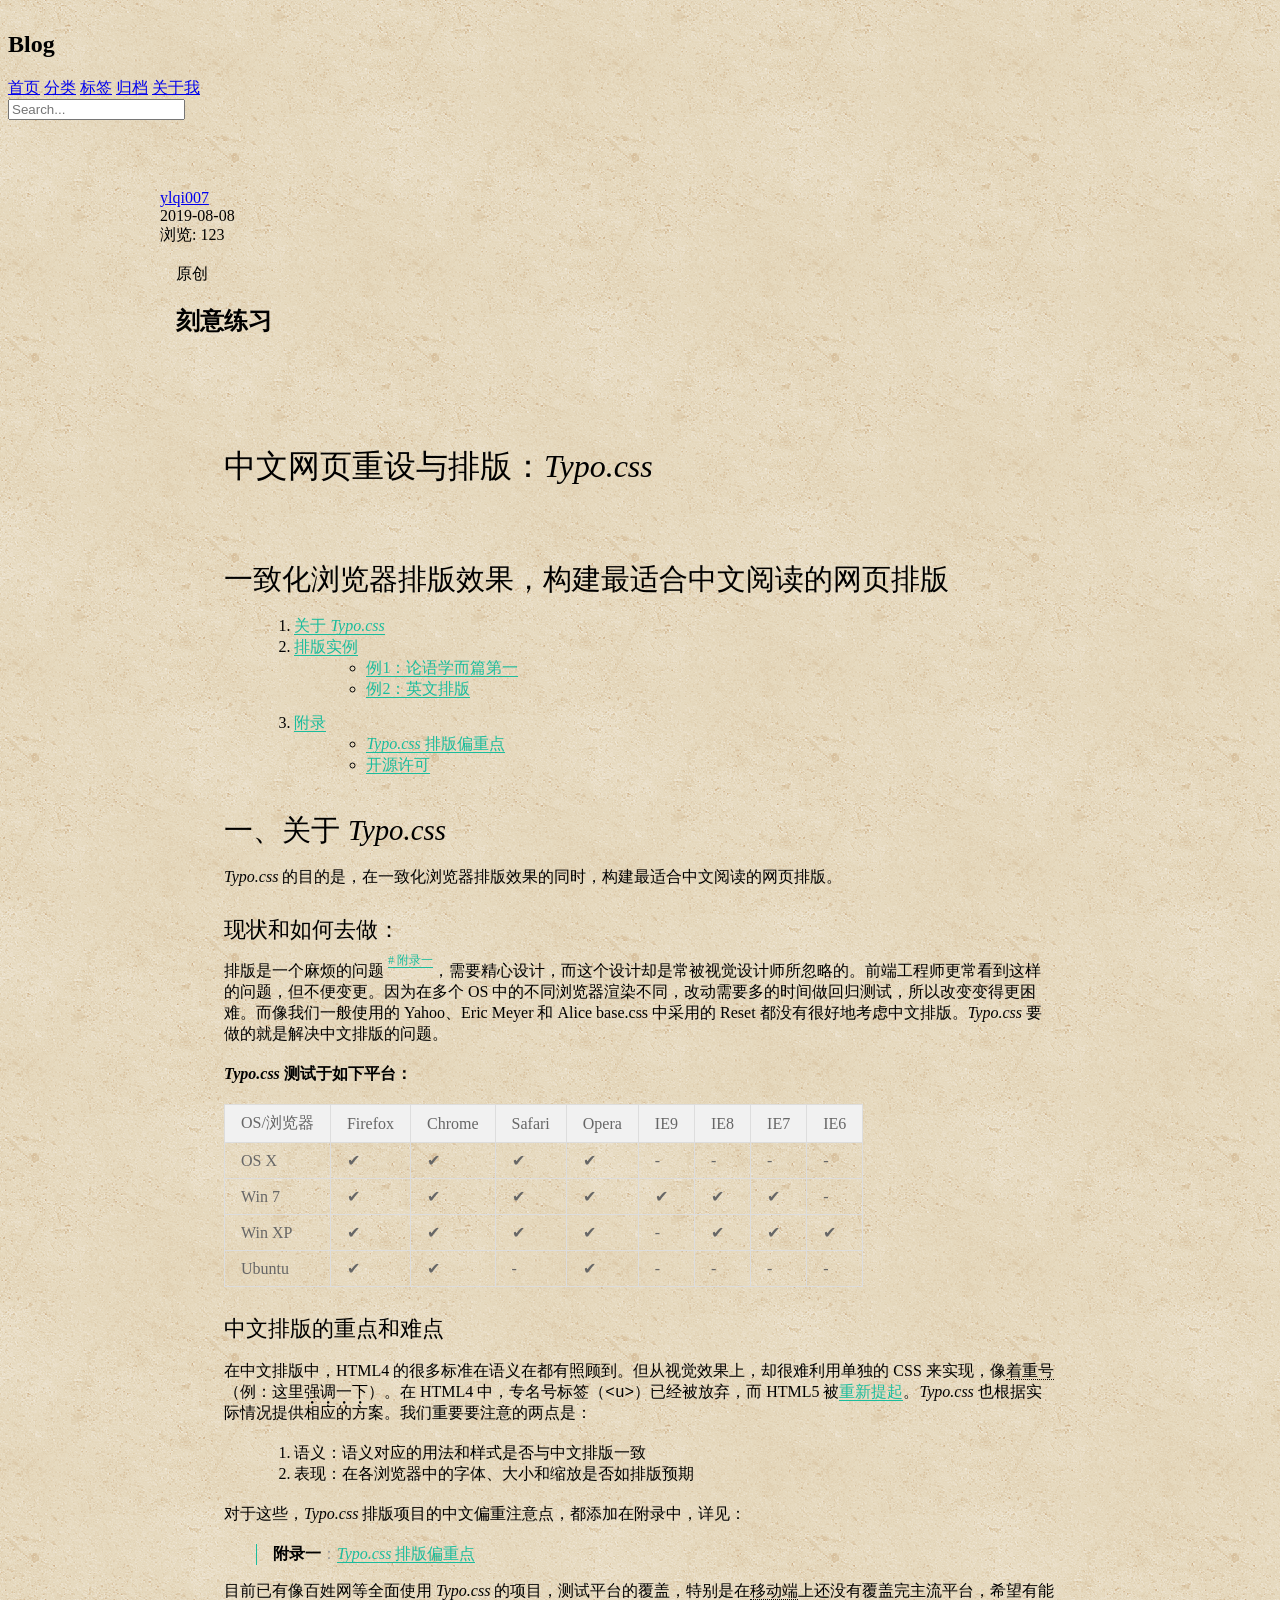
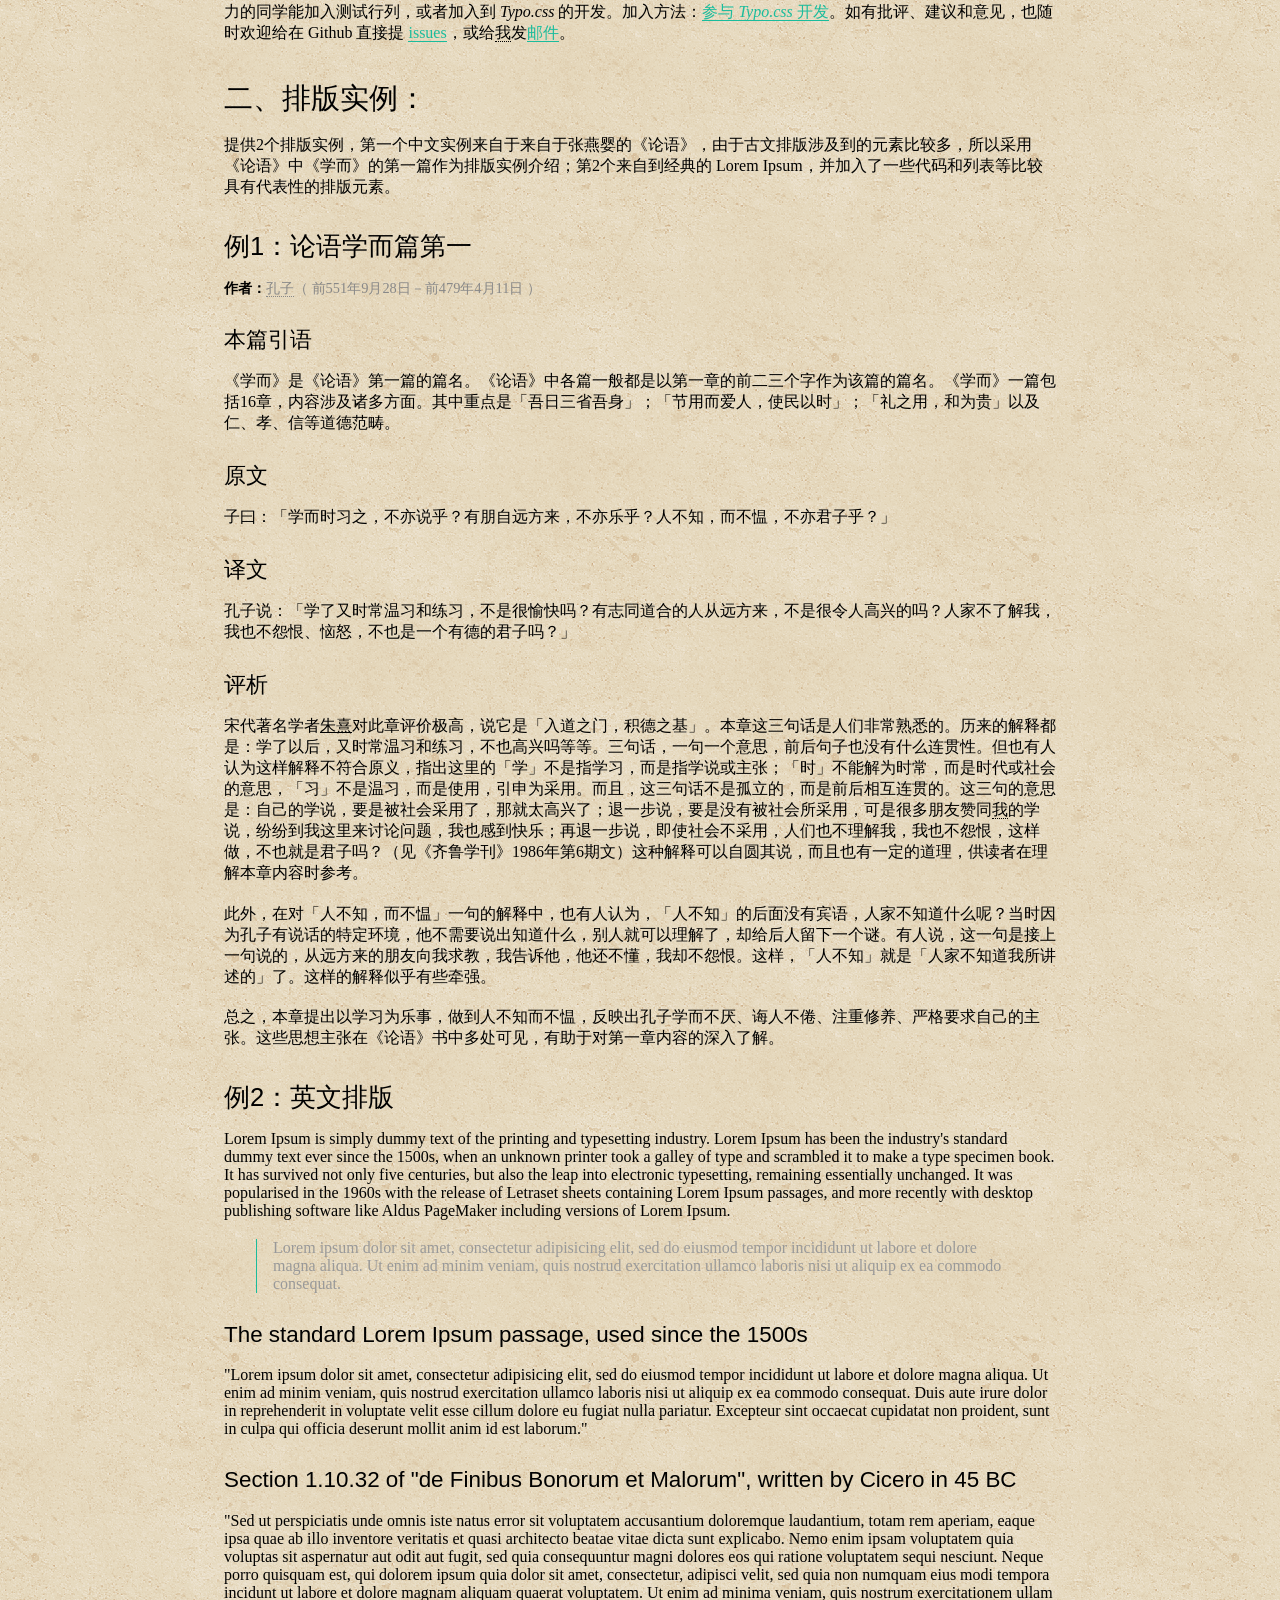
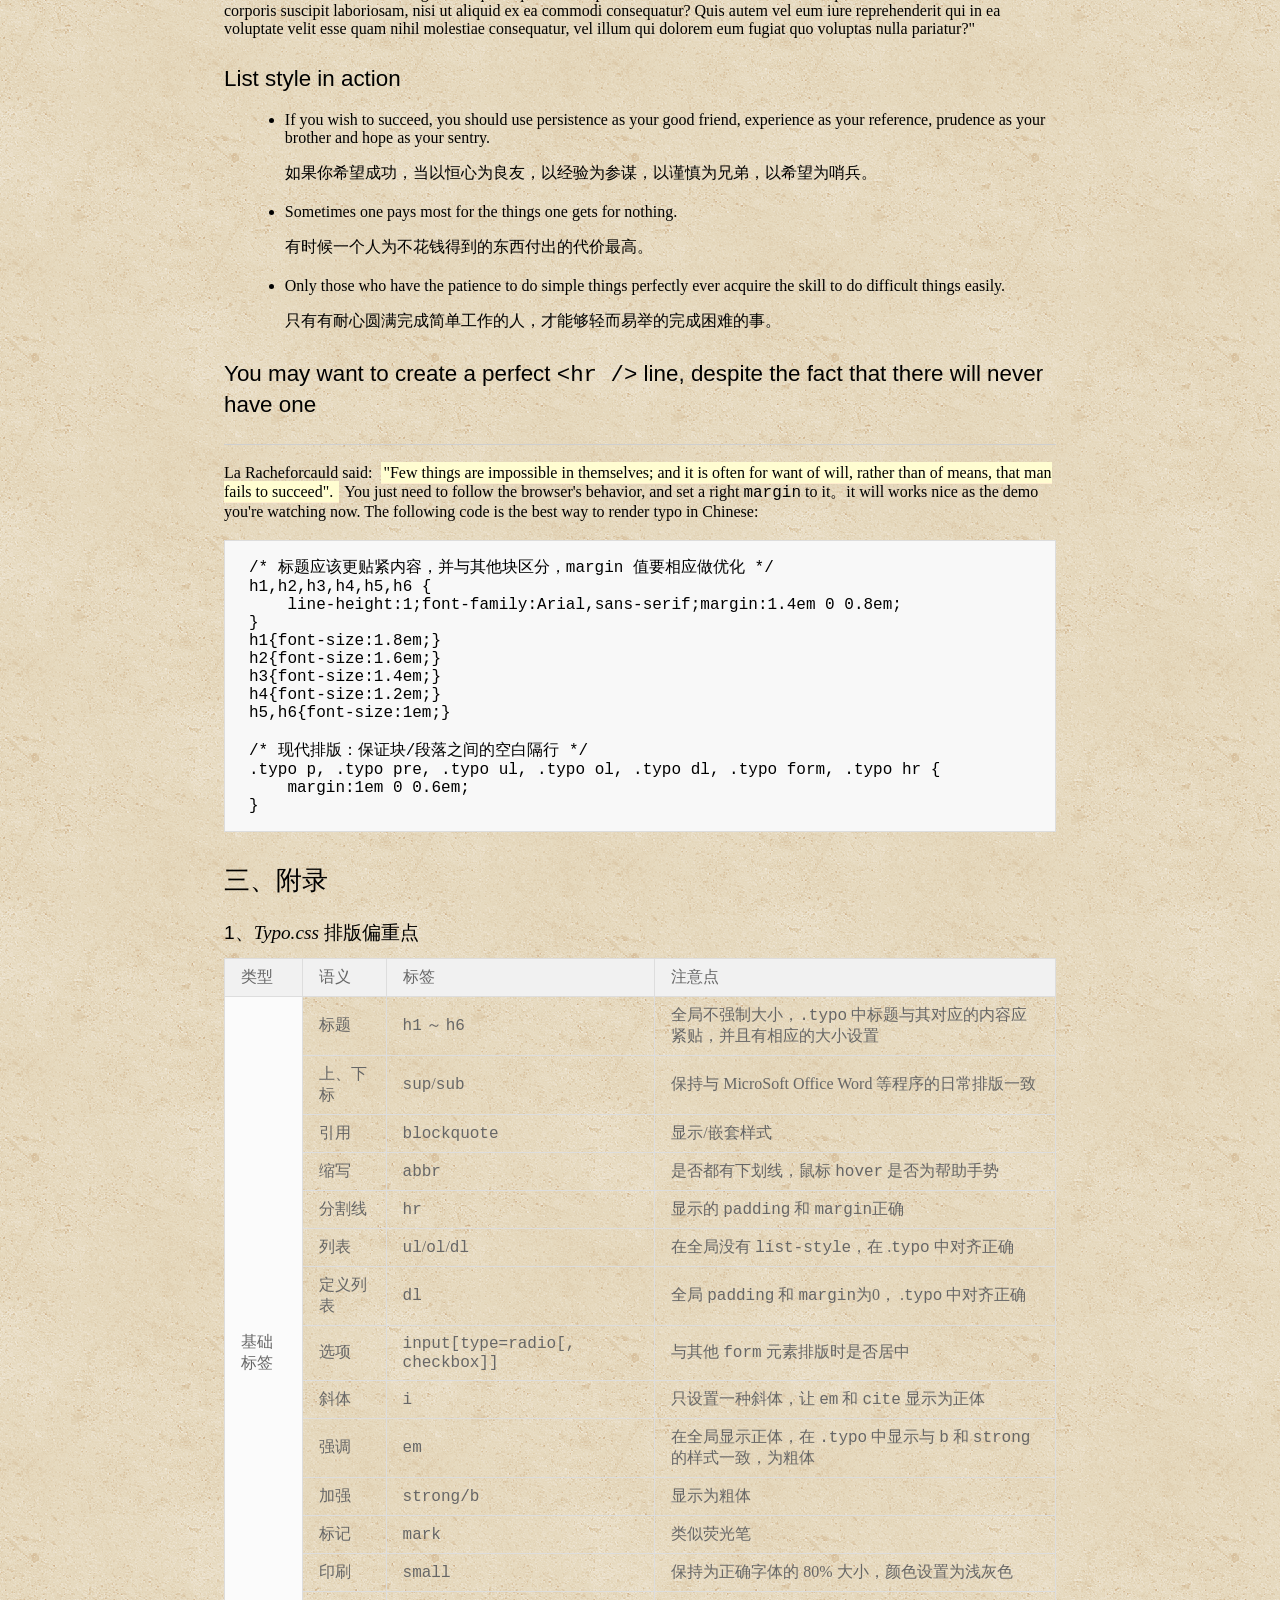
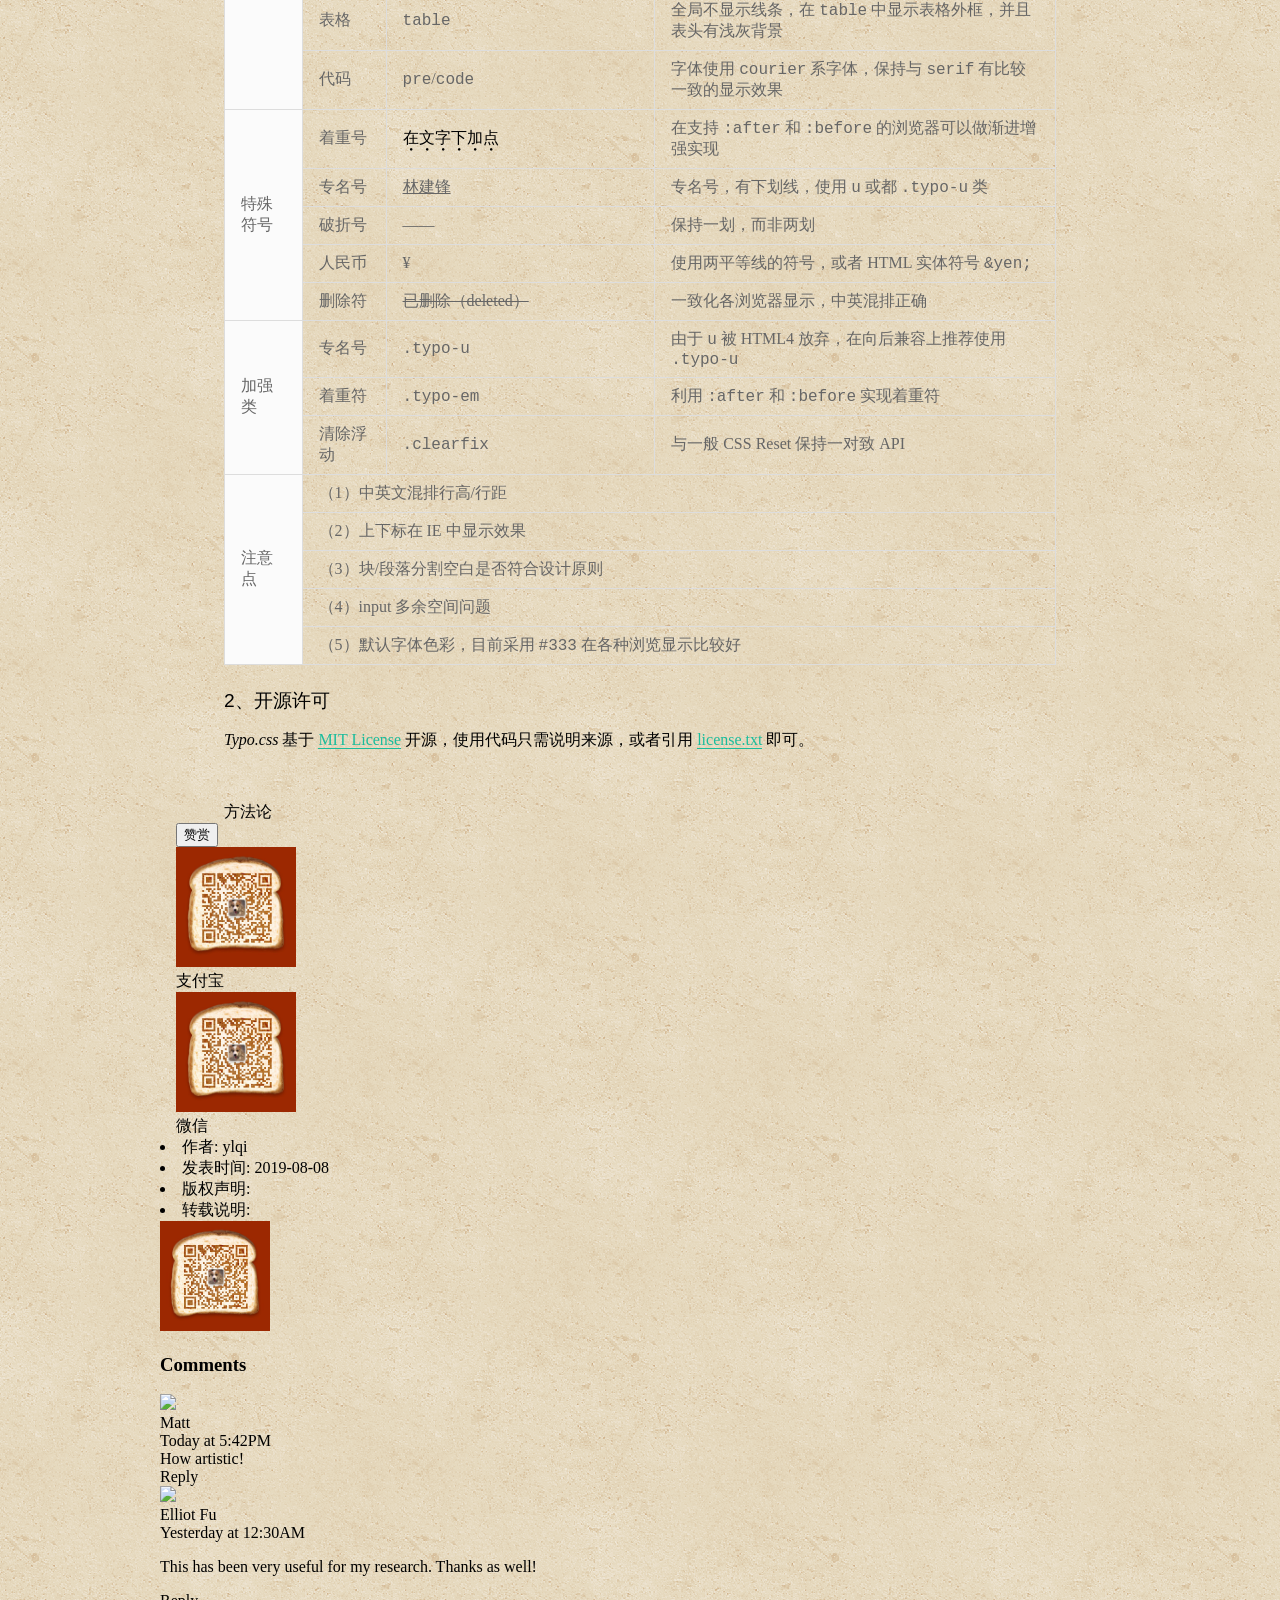
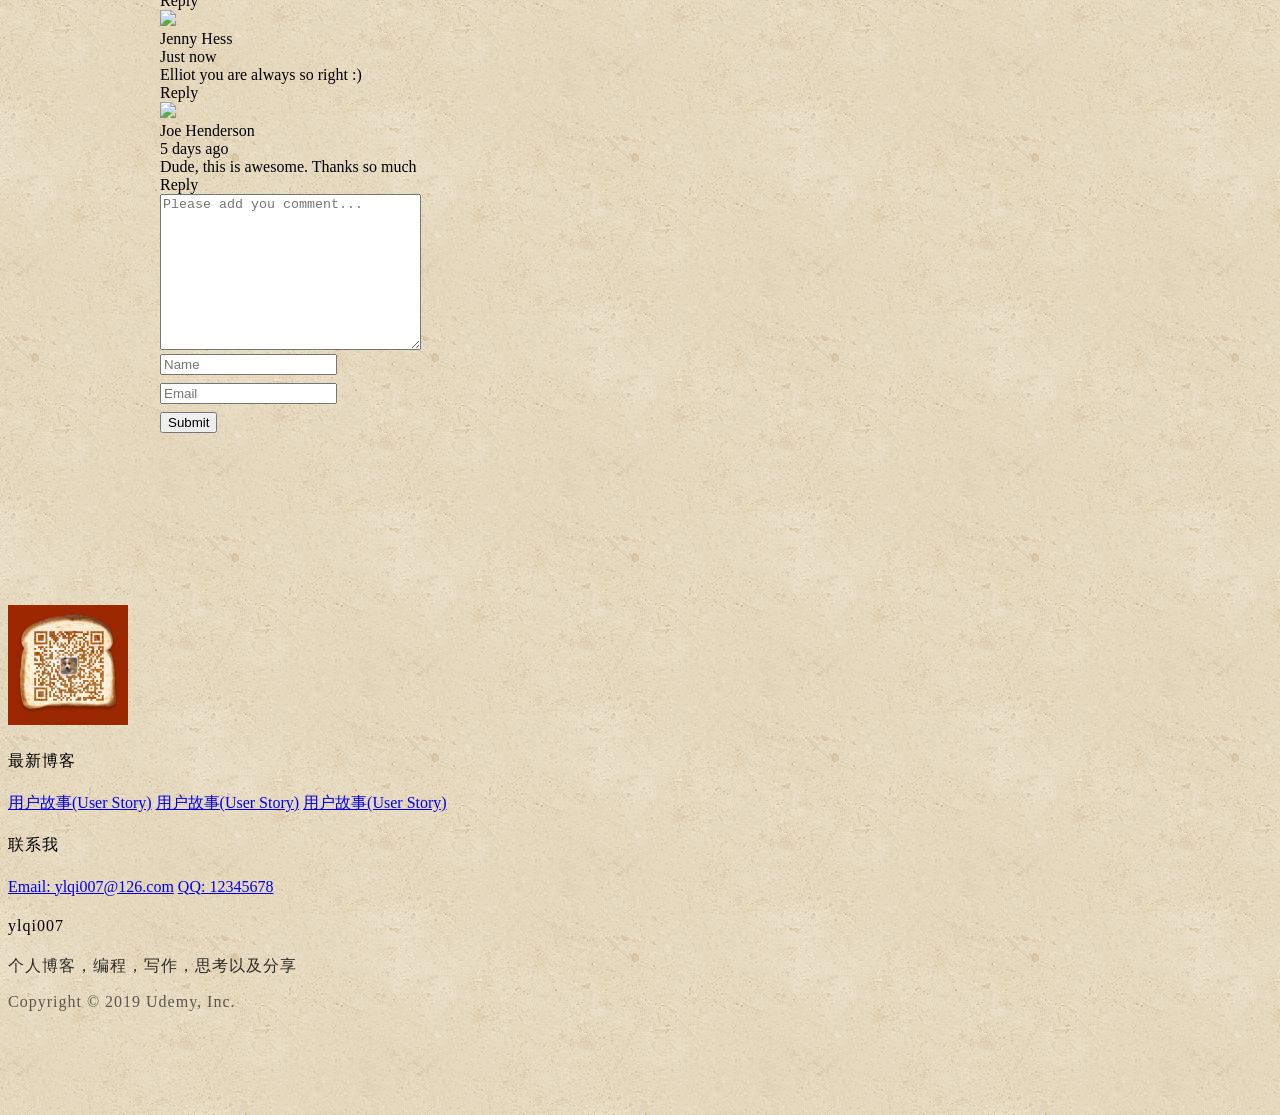
==== commit 0713326a: "20190809, /admin/blogs-input + animate.css" ====
--- a/blog.html
+++ b/blog.html
@@ -8,6 +8,7 @@
     <link rel="stylesheet" href="https://cdn.jsdelivr.net/npm/semantic-ui@2.4.2/dist/semantic.min.css">
     <link rel="stylesheet" href="./static/css/me.css">
     <link rel="stylesheet" href="./static/css/typo.css">
+    <link rel="stylesheet" href="./static/css/animate.css">
 </head>
 <body>
 
@@ -37,7 +38,7 @@
 
 
 <!--中间内容-->
-    <div class="m-container-small m-padded-tb-big">
+    <div class="m-container-small m-padded-tb-big animated fadeIn">
         <div class="ui container">
 <!--            header-->
             <div class="ui top attached segment">
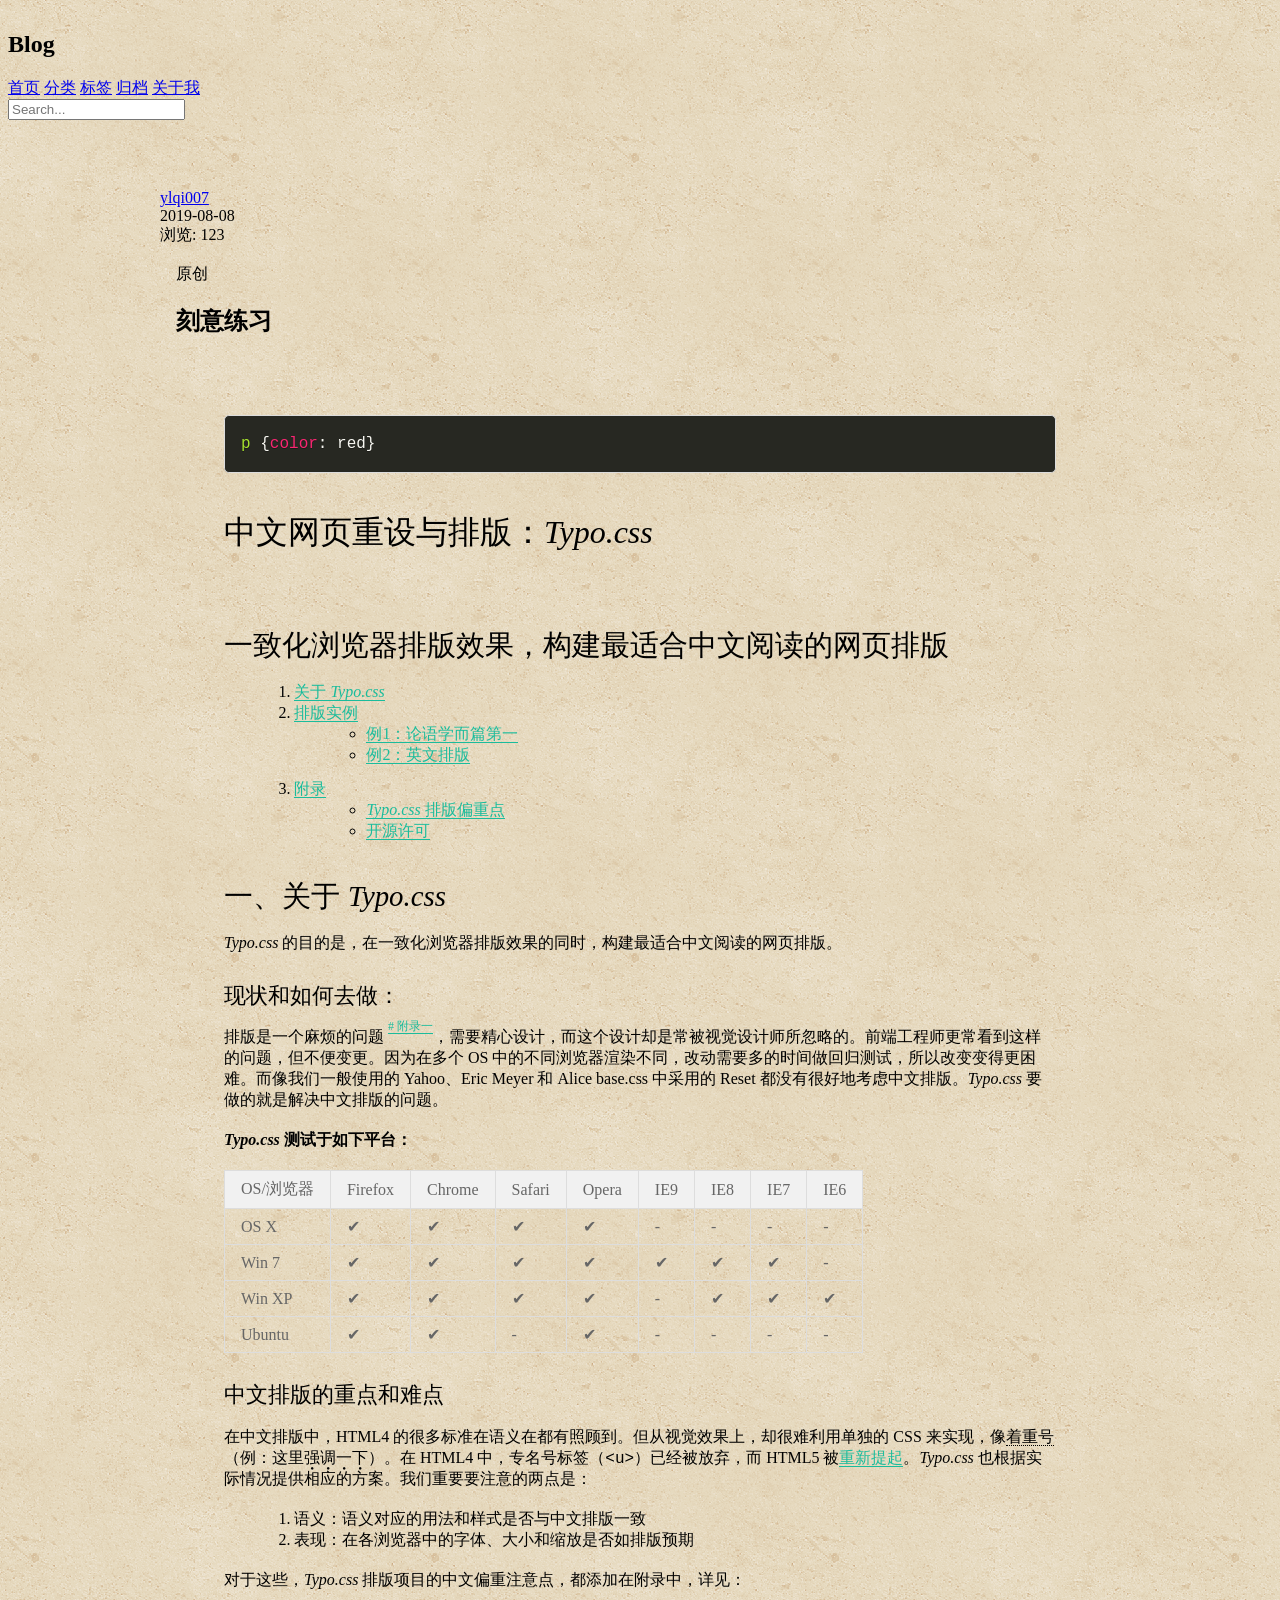
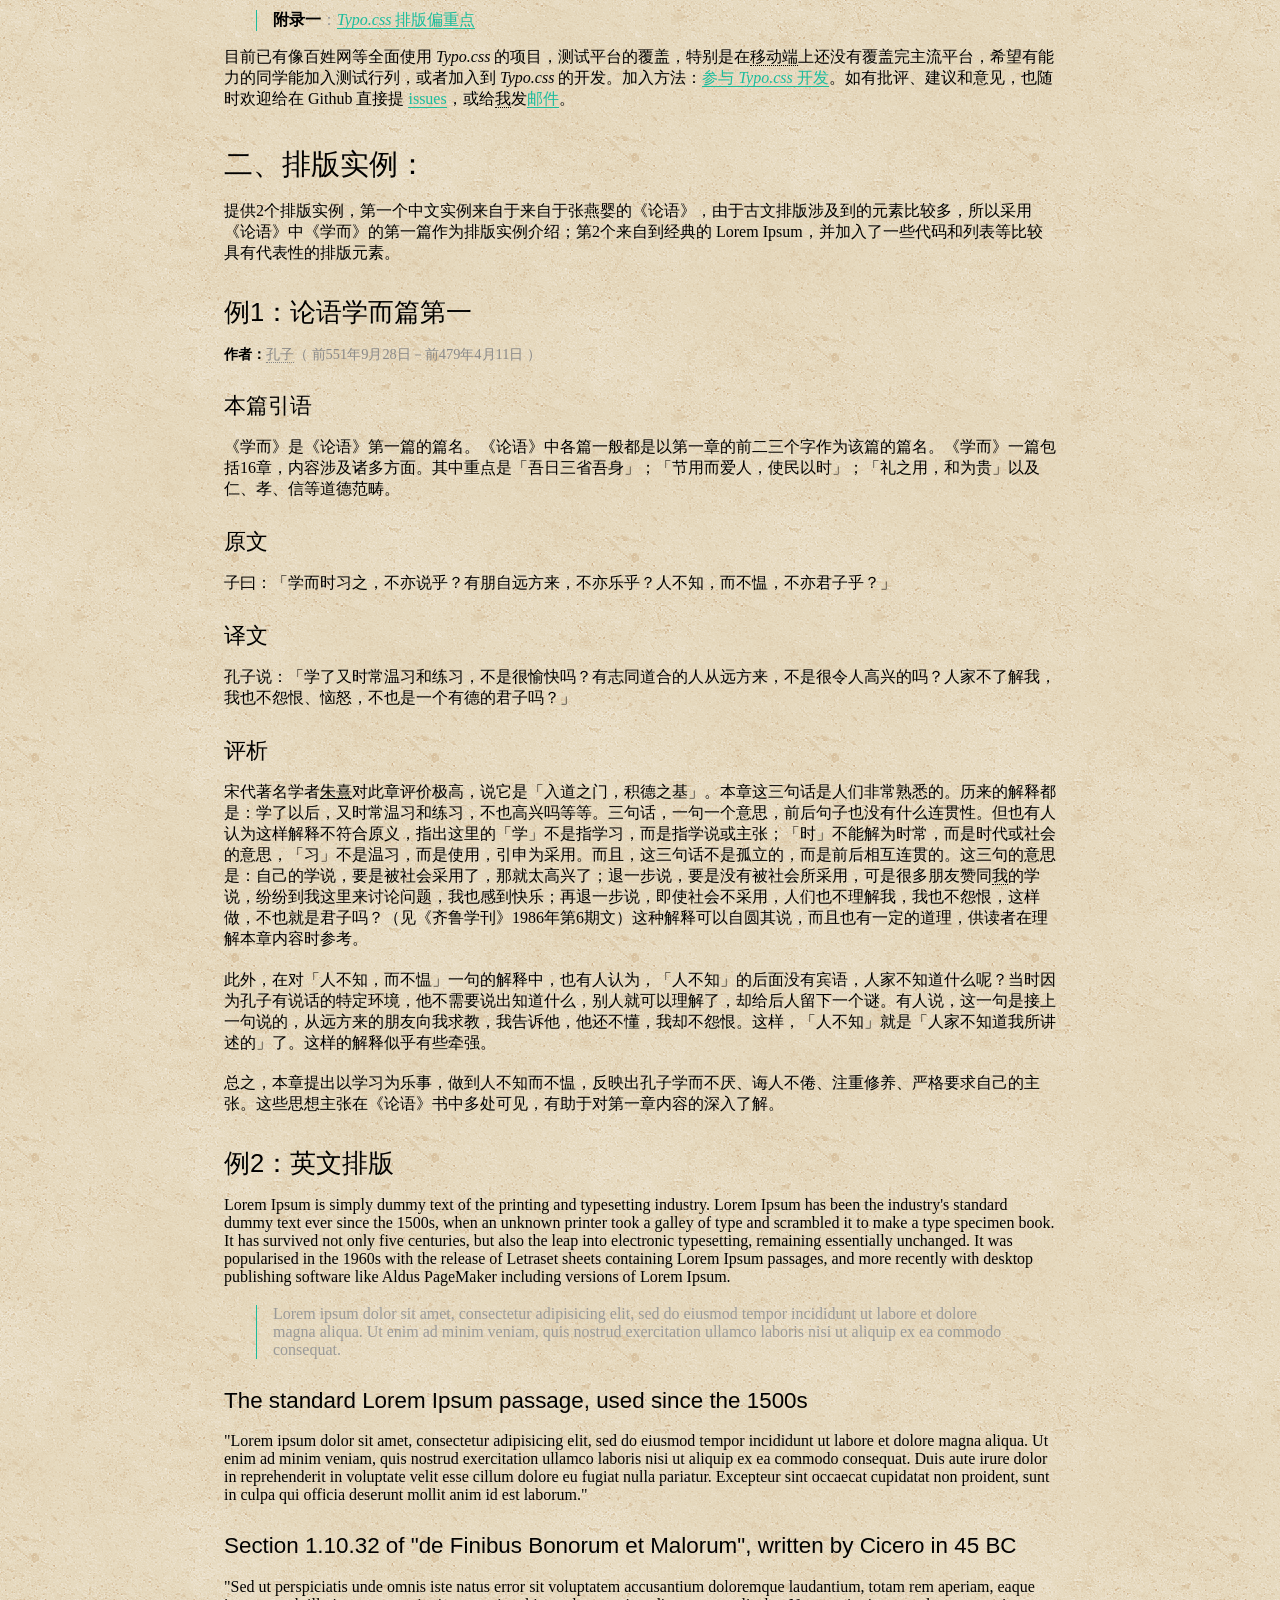
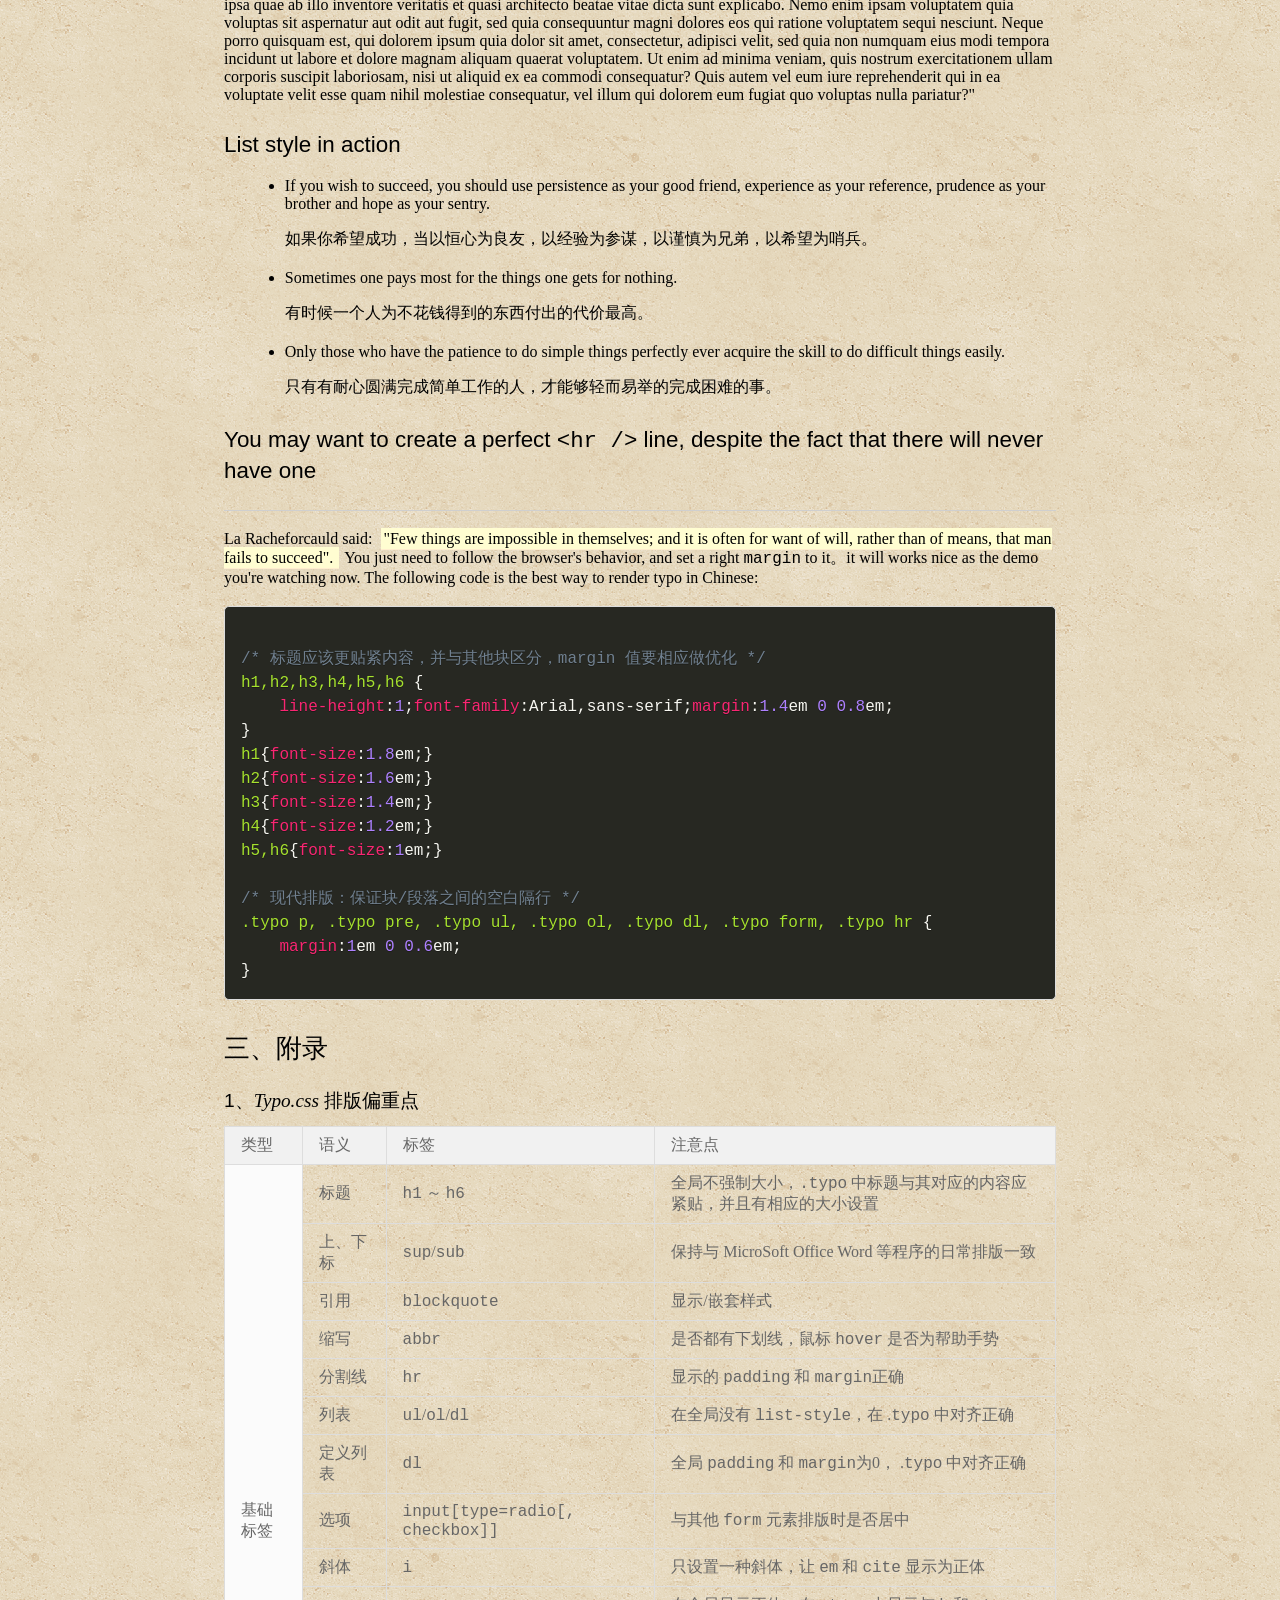
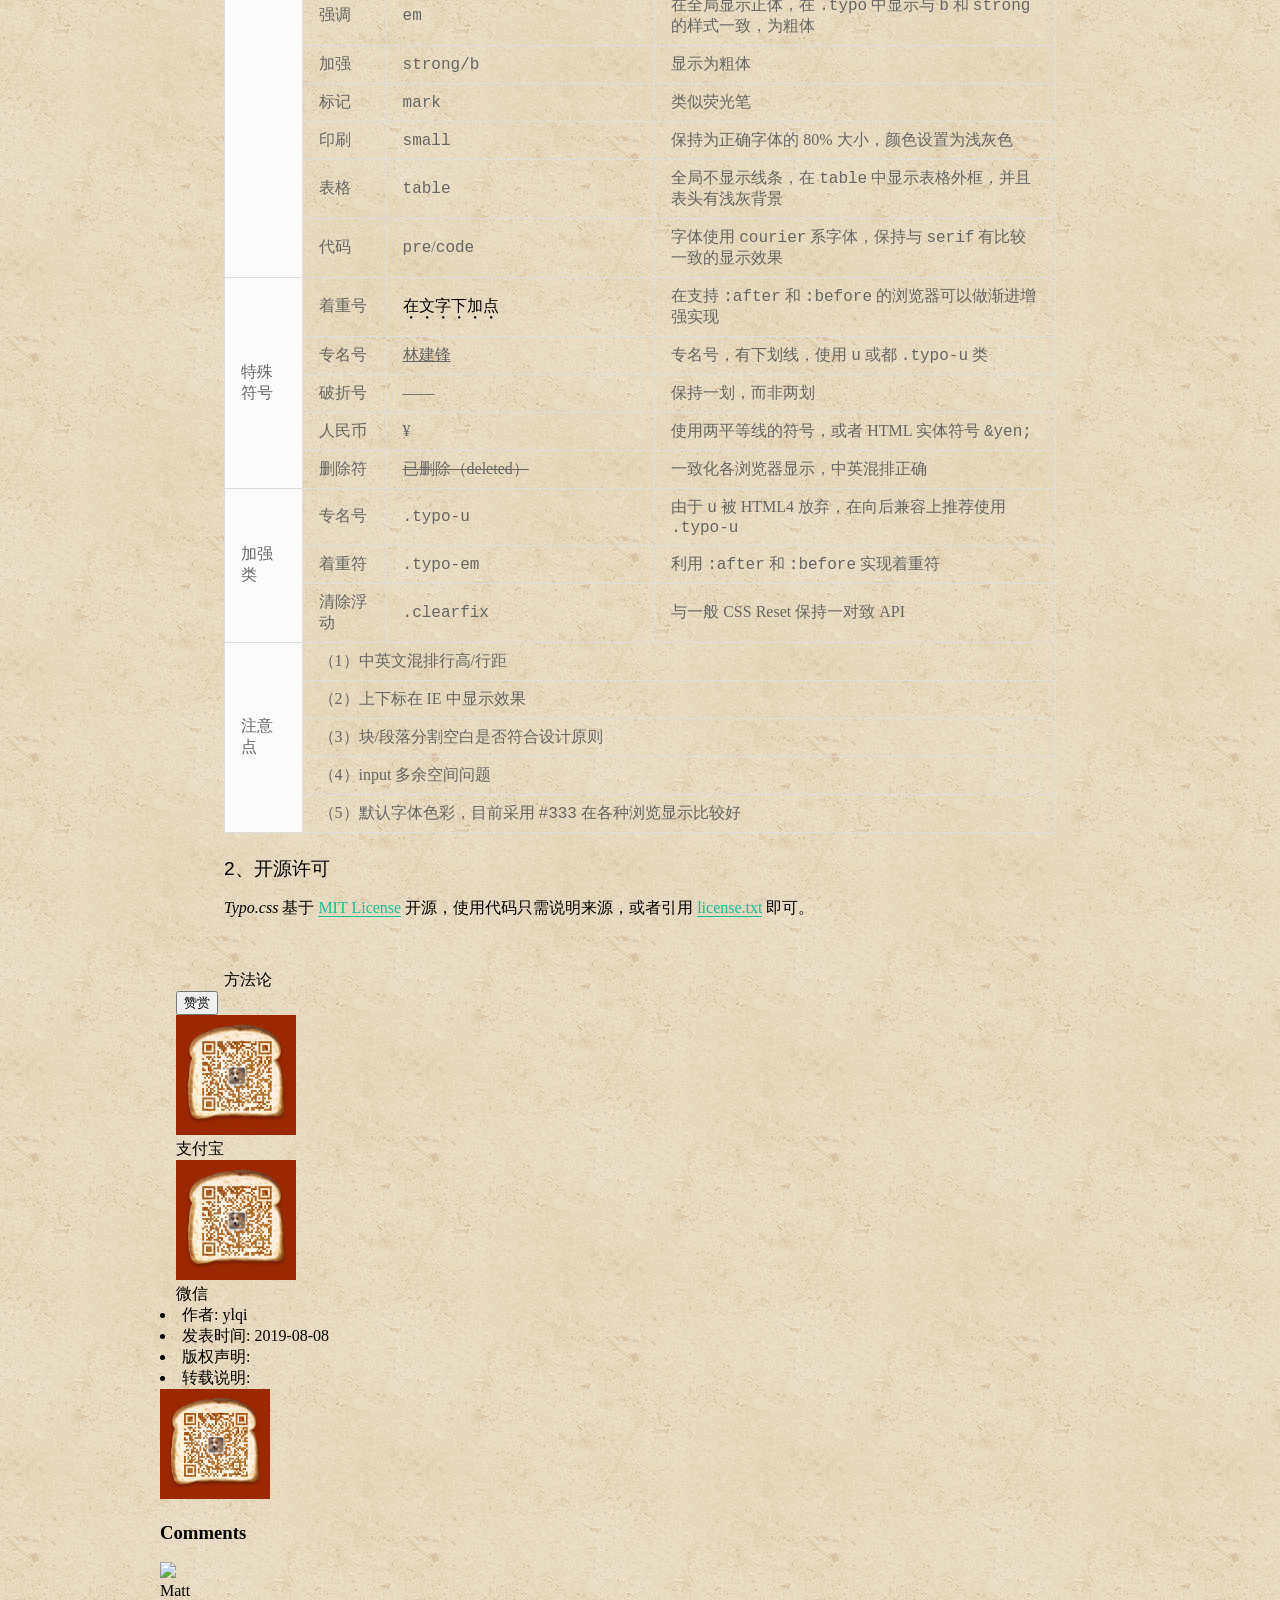
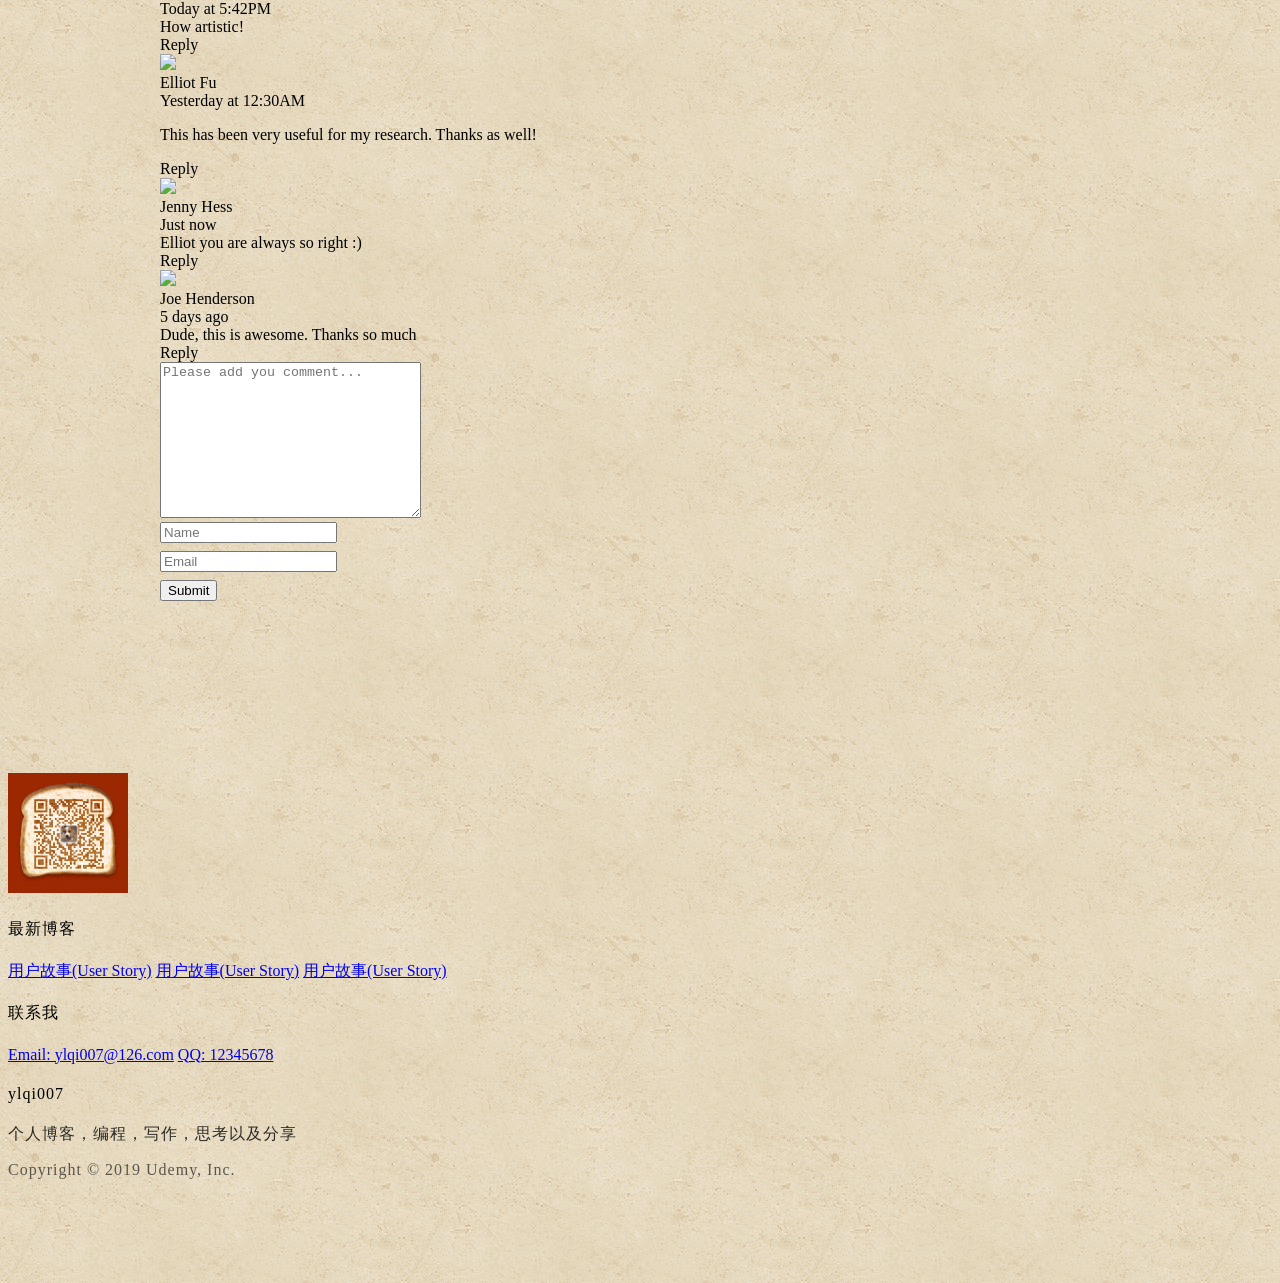
==== commit 61f332be: "20190809, /admin/blogs-input + prism" ====
--- a/blog.html
+++ b/blog.html
@@ -9,6 +9,7 @@
     <link rel="stylesheet" href="./static/css/me.css">
     <link rel="stylesheet" href="./static/css/typo.css">
     <link rel="stylesheet" href="./static/css/animate.css">
+    <link rel="stylesheet" href="./static/lib/prism/prism.css">
 </head>
 <body>
 
@@ -71,6 +72,7 @@
                 <br>
 
                 <div id="content" class="typo typo-selection m-padded-lr-responsive m-padded-tb-large">
+                    <pre><code class="language-css">p {color: red}</code></pre>
                     <h1>中文网页重设与排版：<i class="serif">Typo.css</i></h1><br/>
 
                     <h2 id="tagline" class="serif">一致化浏览器排版效果，构建最适合中文阅读的网页排版</h2>
@@ -275,7 +277,7 @@
                         You just need to follow the browser's behavior, and set a right <code>margin</code> to it。it will works nice as the
                         demo you're watching now. The following code is the best way to render typo in Chinese:
                     </p>
-                    <pre>
+                    <pre><code class="language-css">
 /* 标题应该更贴紧内容，并与其他块区分，margin 值要相应做优化 */
 h1,h2,h3,h4,h5,h6 {
     line-height:1;font-family:Arial,sans-serif;margin:1.4em 0 0.8em;
@@ -290,7 +292,7 @@
 .typo p, .typo pre, .typo ul, .typo ol, .typo dl, .typo form, .typo hr {
     margin:1em 0 0.6em;
 }
-</pre>
+</code></pre>
 
                     <h3 id="section3">三、附录</h3>
 
@@ -650,6 +652,7 @@
 
 <script src="https://cdn.jsdelivr.net/npm/jquery@3.2/dist/jquery.min.js"></script>
 <script src="https://cdn.jsdelivr.net/npm/semantic-ui@2.4.2/dist/semantic.min.js"></script>
+<script src="./static/lib/prism/prism.js"></script>
 
 <script>
     $('.menu.toggle').click(function () {
--- a/static/lib/prism/prism.css
+++ b/static/lib/prism/prism.css
@@ -0,0 +1,218 @@
+/* PrismJS 1.17.1
+https://prismjs.com/download.html#themes=prism-okaidia&languages=[base64]&plugins=line-highlight+line-numbers */
+/**
+ * okaidia theme for JavaScript, CSS and HTML
+ * Loosely based on Monokai textmate theme by http://www.monokai.nl/
+ * @author ocodia
+ */
+
+code[class*="language-"],
+pre[class*="language-"] {
+	color: #f8f8f2;
+	background: none;
+	text-shadow: 0 1px rgba(0, 0, 0, 0.3);
+	font-family: Consolas, Monaco, 'Andale Mono', 'Ubuntu Mono', monospace;
+	font-size: 1em;
+	text-align: left;
+	white-space: pre;
+	word-spacing: normal;
+	word-break: normal;
+	word-wrap: normal;
+	line-height: 1.5;
+
+	-moz-tab-size: 4;
+	-o-tab-size: 4;
+	tab-size: 4;
+
+	-webkit-hyphens: none;
+	-moz-hyphens: none;
+	-ms-hyphens: none;
+	hyphens: none;
+}
+
+/* Code blocks */
+pre[class*="language-"] {
+	padding: 1em;
+	margin: .5em 0;
+	overflow: auto;
+	border-radius: 0.3em;
+}
+
+:not(pre) > code[class*="language-"],
+pre[class*="language-"] {
+	background: #272822;
+}
+
+/* Inline code */
+:not(pre) > code[class*="language-"] {
+	padding: .1em;
+	border-radius: .3em;
+	white-space: normal;
+}
+
+.token.comment,
+.token.prolog,
+.token.doctype,
+.token.cdata {
+	color: slategray;
+}
+
+.token.punctuation {
+	color: #f8f8f2;
+}
+
+.namespace {
+	opacity: .7;
+}
+
+.token.property,
+.token.tag,
+.token.constant,
+.token.symbol,
+.token.deleted {
+	color: #f92672;
+}
+
+.token.boolean,
+.token.number {
+	color: #ae81ff;
+}
+
+.token.selector,
+.token.attr-name,
+.token.string,
+.token.char,
+.token.builtin,
+.token.inserted {
+	color: #a6e22e;
+}
+
+.token.operator,
+.token.entity,
+.token.url,
+.language-css .token.string,
+.style .token.string,
+.token.variable {
+	color: #f8f8f2;
+}
+
+.token.atrule,
+.token.attr-value,
+.token.function,
+.token.class-name {
+	color: #e6db74;
+}
+
+.token.keyword {
+	color: #66d9ef;
+}
+
+.token.regex,
+.token.important {
+	color: #fd971f;
+}
+
+.token.important,
+.token.bold {
+	font-weight: bold;
+}
+.token.italic {
+	font-style: italic;
+}
+
+.token.entity {
+	cursor: help;
+}
+
+pre[data-line] {
+	position: relative;
+	padding: 1em 0 1em 3em;
+}
+
+.line-highlight {
+	position: absolute;
+	left: 0;
+	right: 0;
+	padding: inherit 0;
+	margin-top: 1em; /* Same as .prism’s padding-top */
+
+	background: hsla(24, 20%, 50%,.08);
+	background: linear-gradient(to right, hsla(24, 20%, 50%,.1) 70%, hsla(24, 20%, 50%,0));
+
+	pointer-events: none;
+
+	line-height: inherit;
+	white-space: pre;
+}
+
+	.line-highlight:before,
+	.line-highlight[data-end]:after {
+		content: attr(data-start);
+		position: absolute;
+		top: .4em;
+		left: .6em;
+		min-width: 1em;
+		padding: 0 .5em;
+		background-color: hsla(24, 20%, 50%,.4);
+		color: hsl(24, 20%, 95%);
+		font: bold 65%/1.5 sans-serif;
+		text-align: center;
+		vertical-align: .3em;
+		border-radius: 999px;
+		text-shadow: none;
+		box-shadow: 0 1px white;
+	}
+
+	.line-highlight[data-end]:after {
+		content: attr(data-end);
+		top: auto;
+		bottom: .4em;
+	}
+
+.line-numbers .line-highlight:before,
+.line-numbers .line-highlight:after {
+	content: none;
+}
+
+pre[class*="language-"].line-numbers {
+	position: relative;
+	padding-left: 3.8em;
+	counter-reset: linenumber;
+}
+
+pre[class*="language-"].line-numbers > code {
+	position: relative;
+	white-space: inherit;
+}
+
+.line-numbers .line-numbers-rows {
+	position: absolute;
+	pointer-events: none;
+	top: 0;
+	font-size: 100%;
+	left: -3.8em;
+	width: 3em; /* works for line-numbers below 1000 lines */
+	letter-spacing: -1px;
+	border-right: 1px solid #999;
+
+	-webkit-user-select: none;
+	-moz-user-select: none;
+	-ms-user-select: none;
+	user-select: none;
+
+}
+
+	.line-numbers-rows > span {
+		pointer-events: none;
+		display: block;
+		counter-increment: linenumber;
+	}
+
+		.line-numbers-rows > span:before {
+			content: counter(linenumber);
+			color: #999;
+			display: block;
+			padding-right: 0.8em;
+			text-align: right;
+		}
+
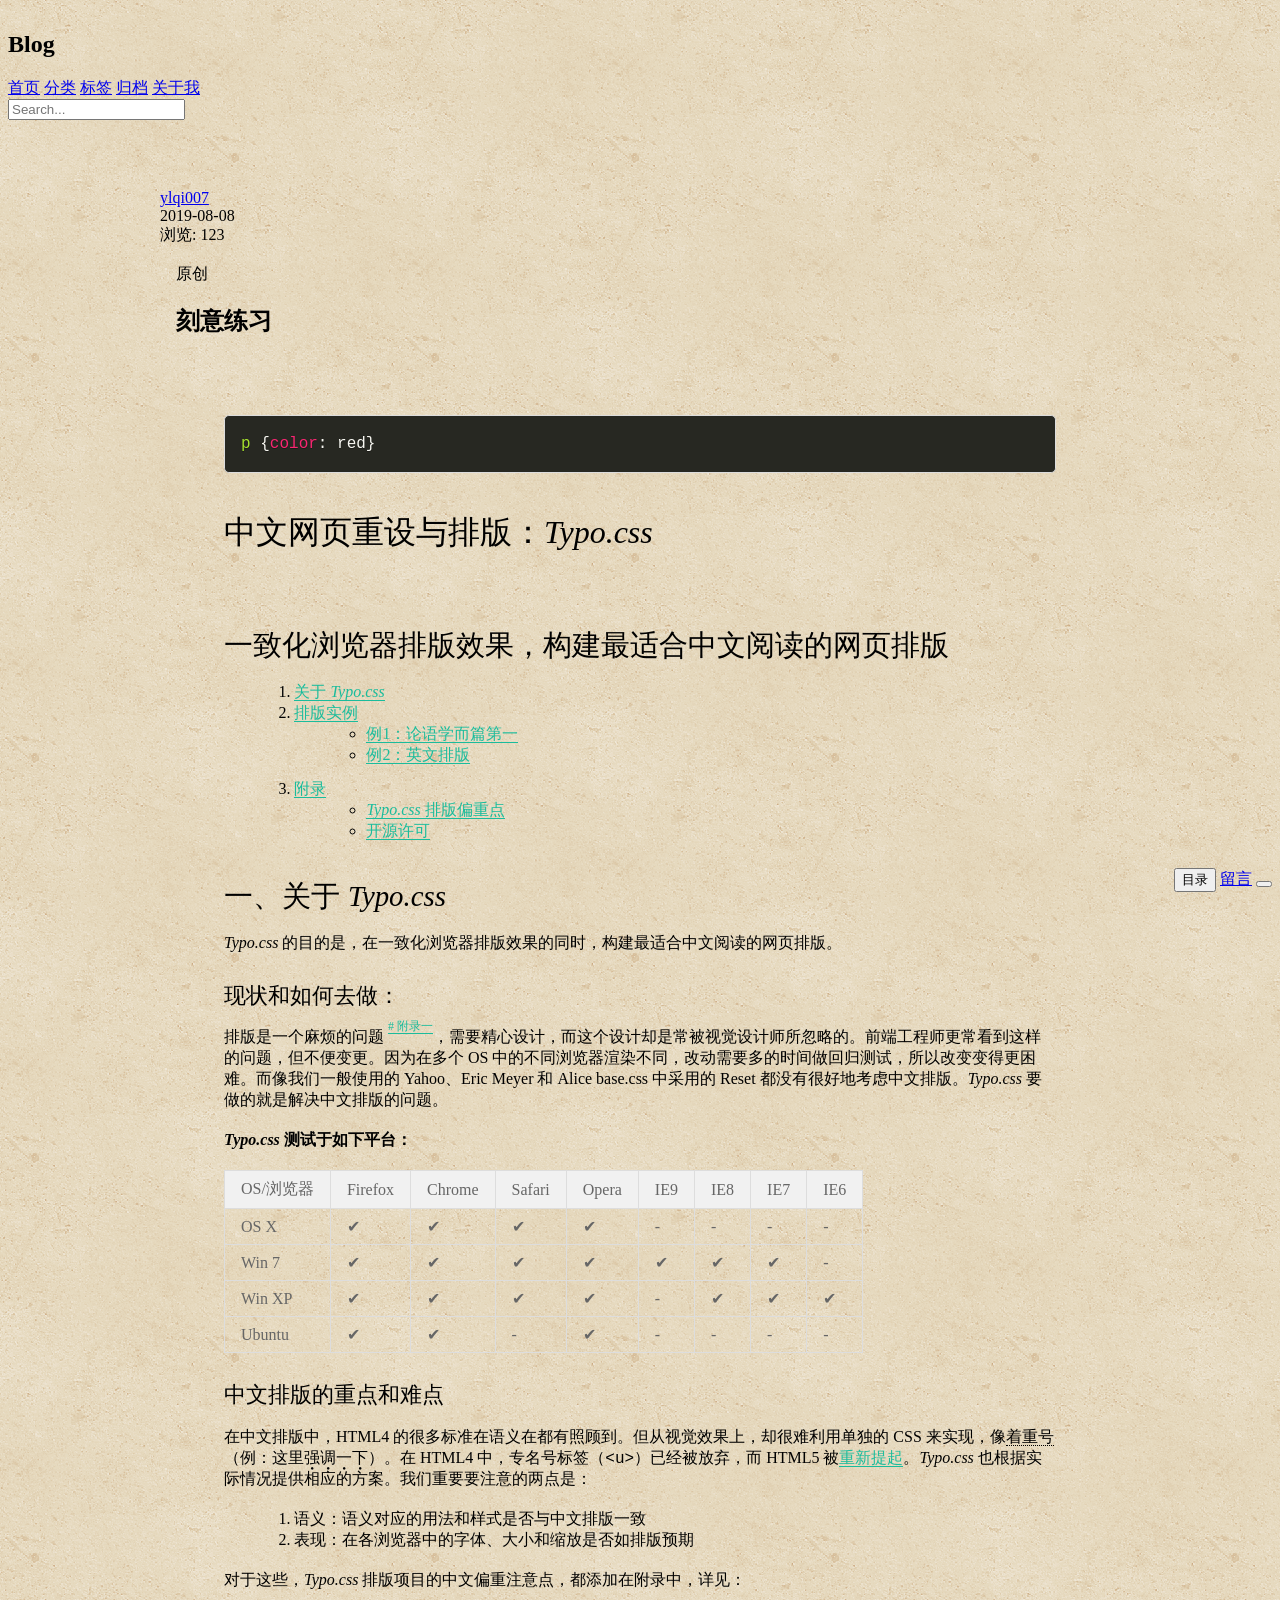
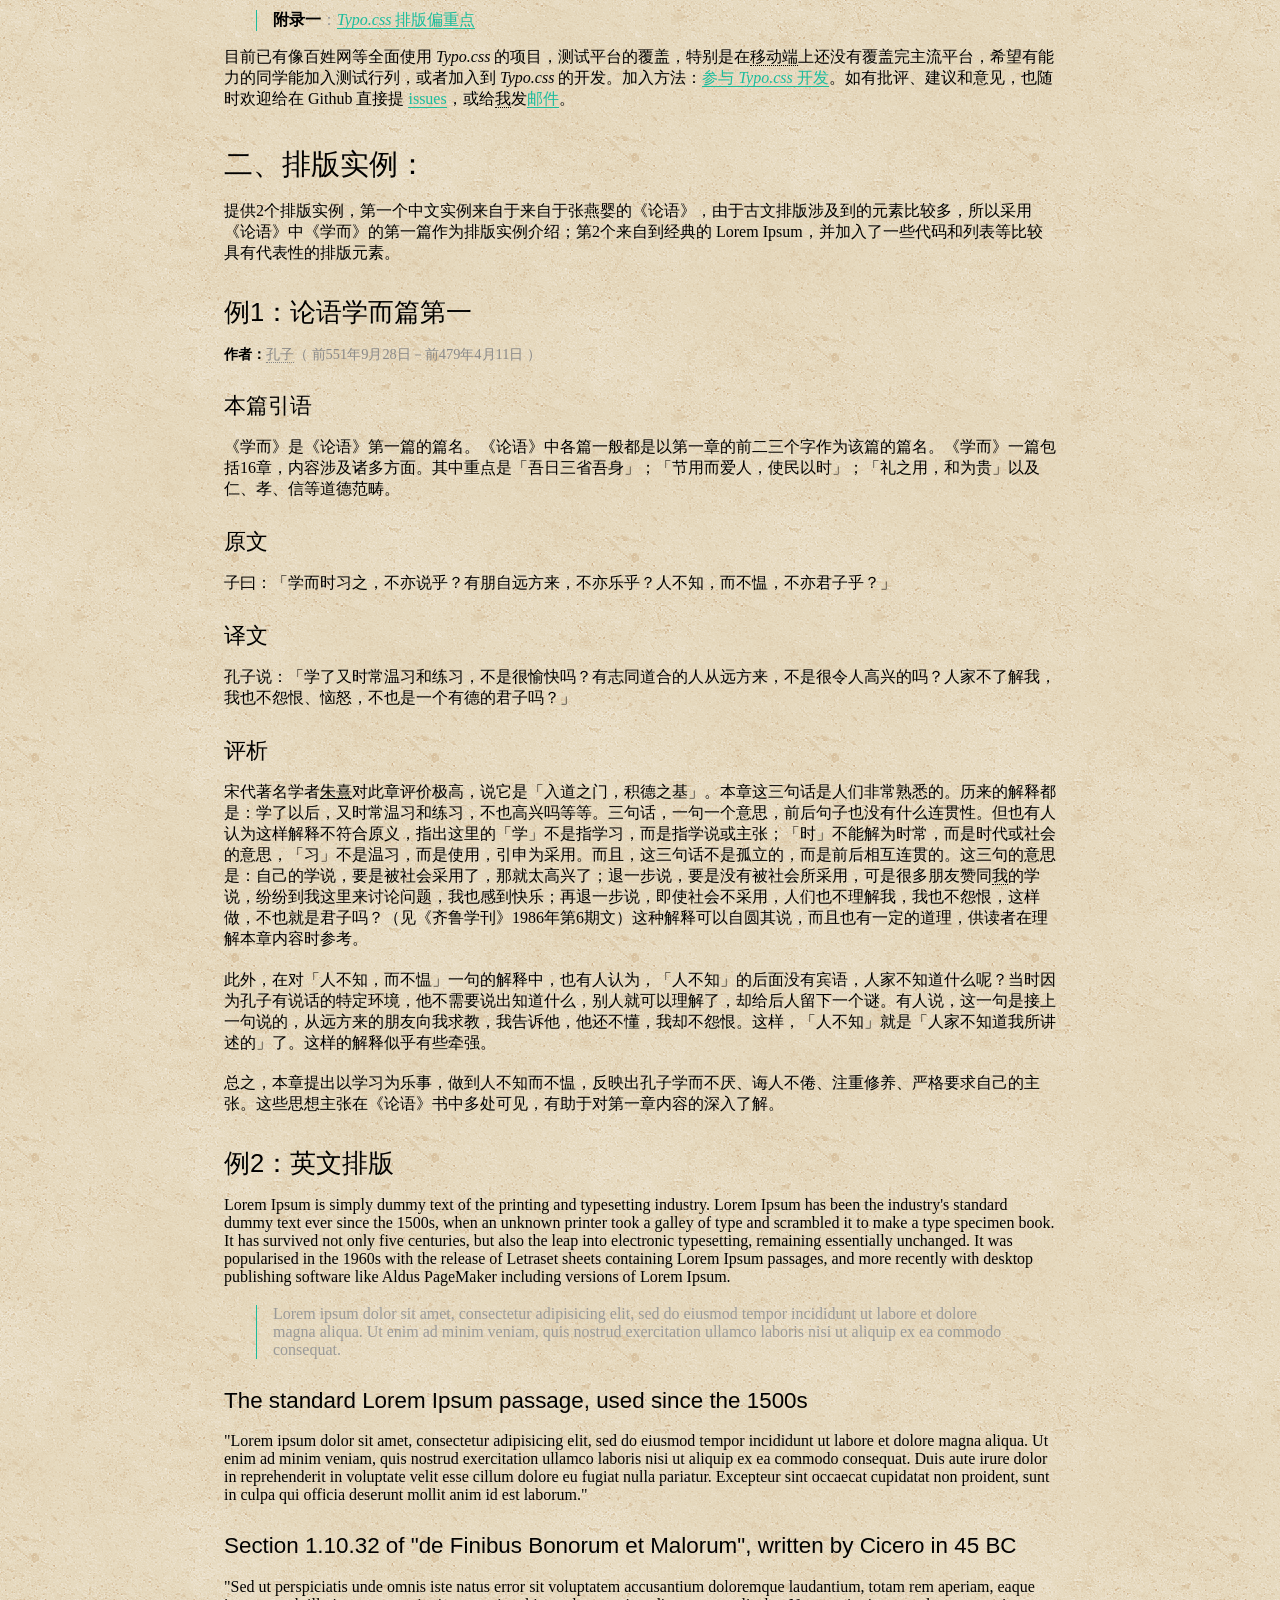
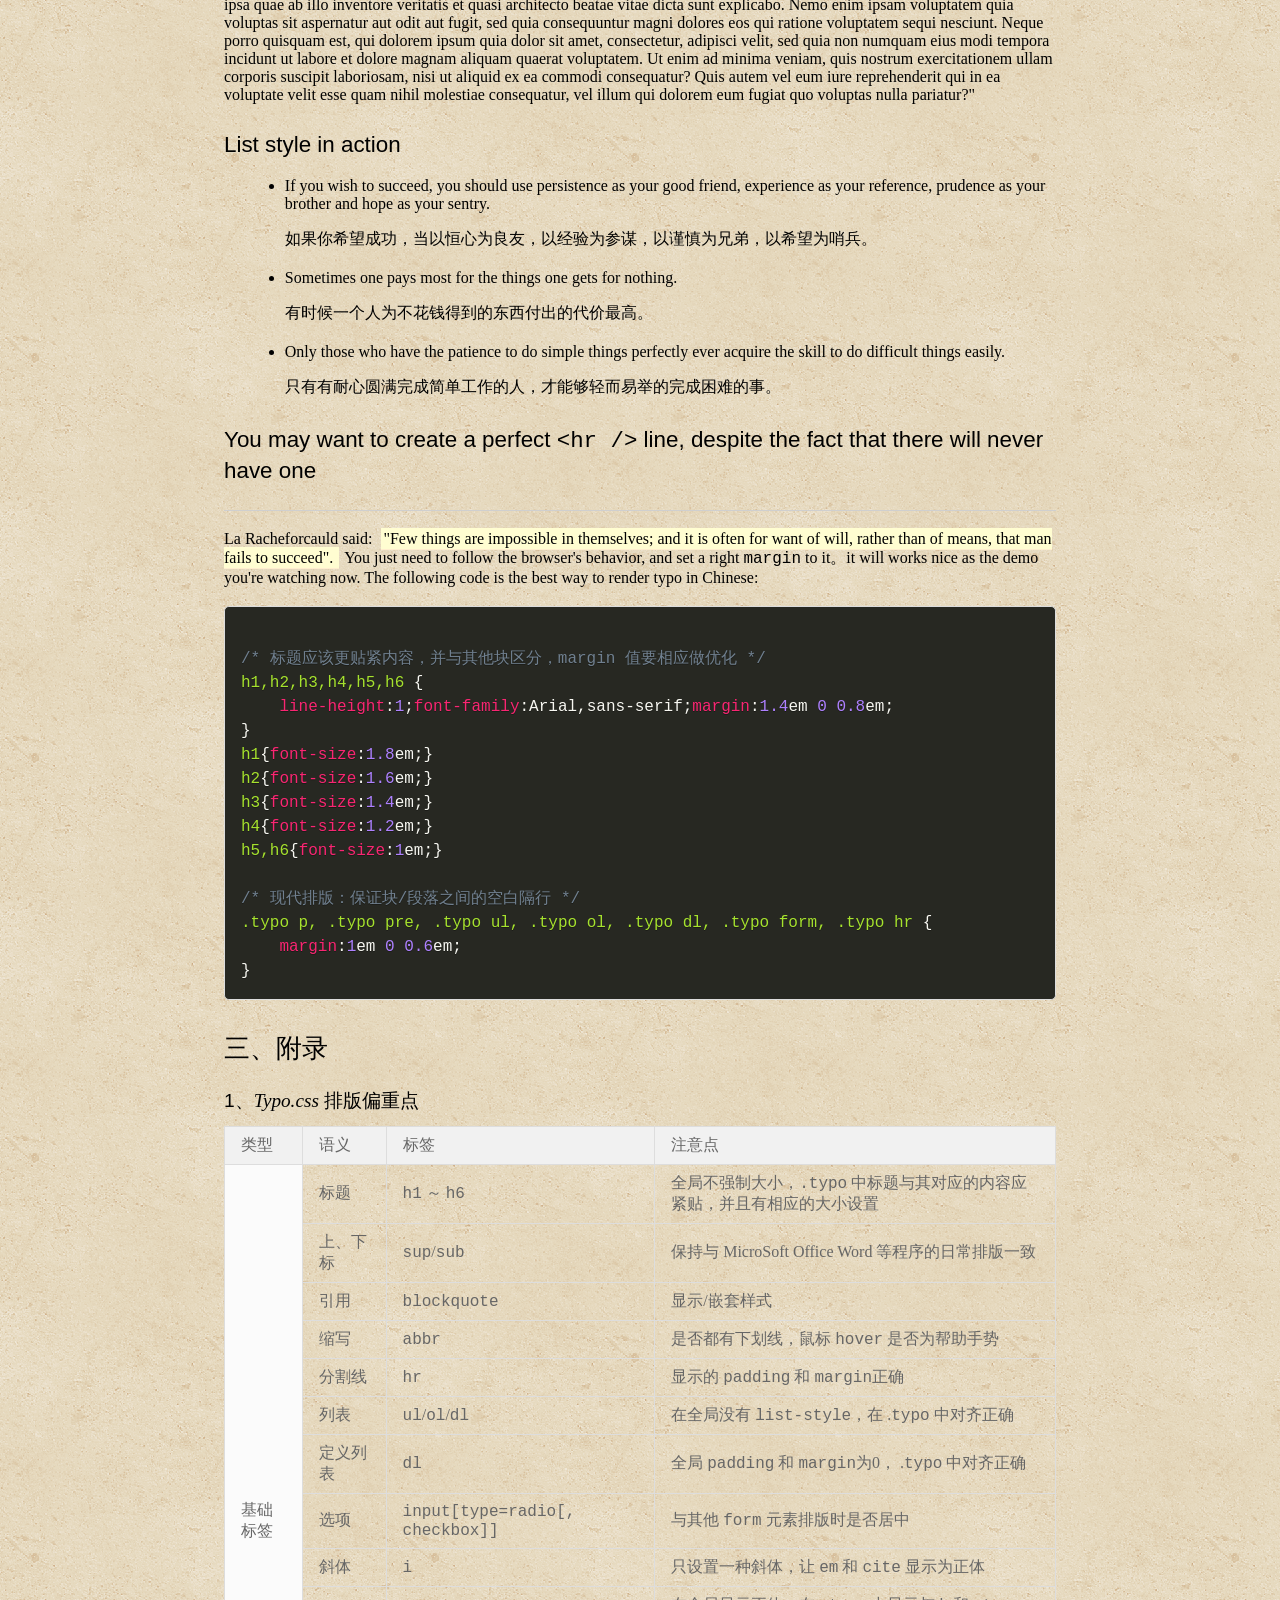
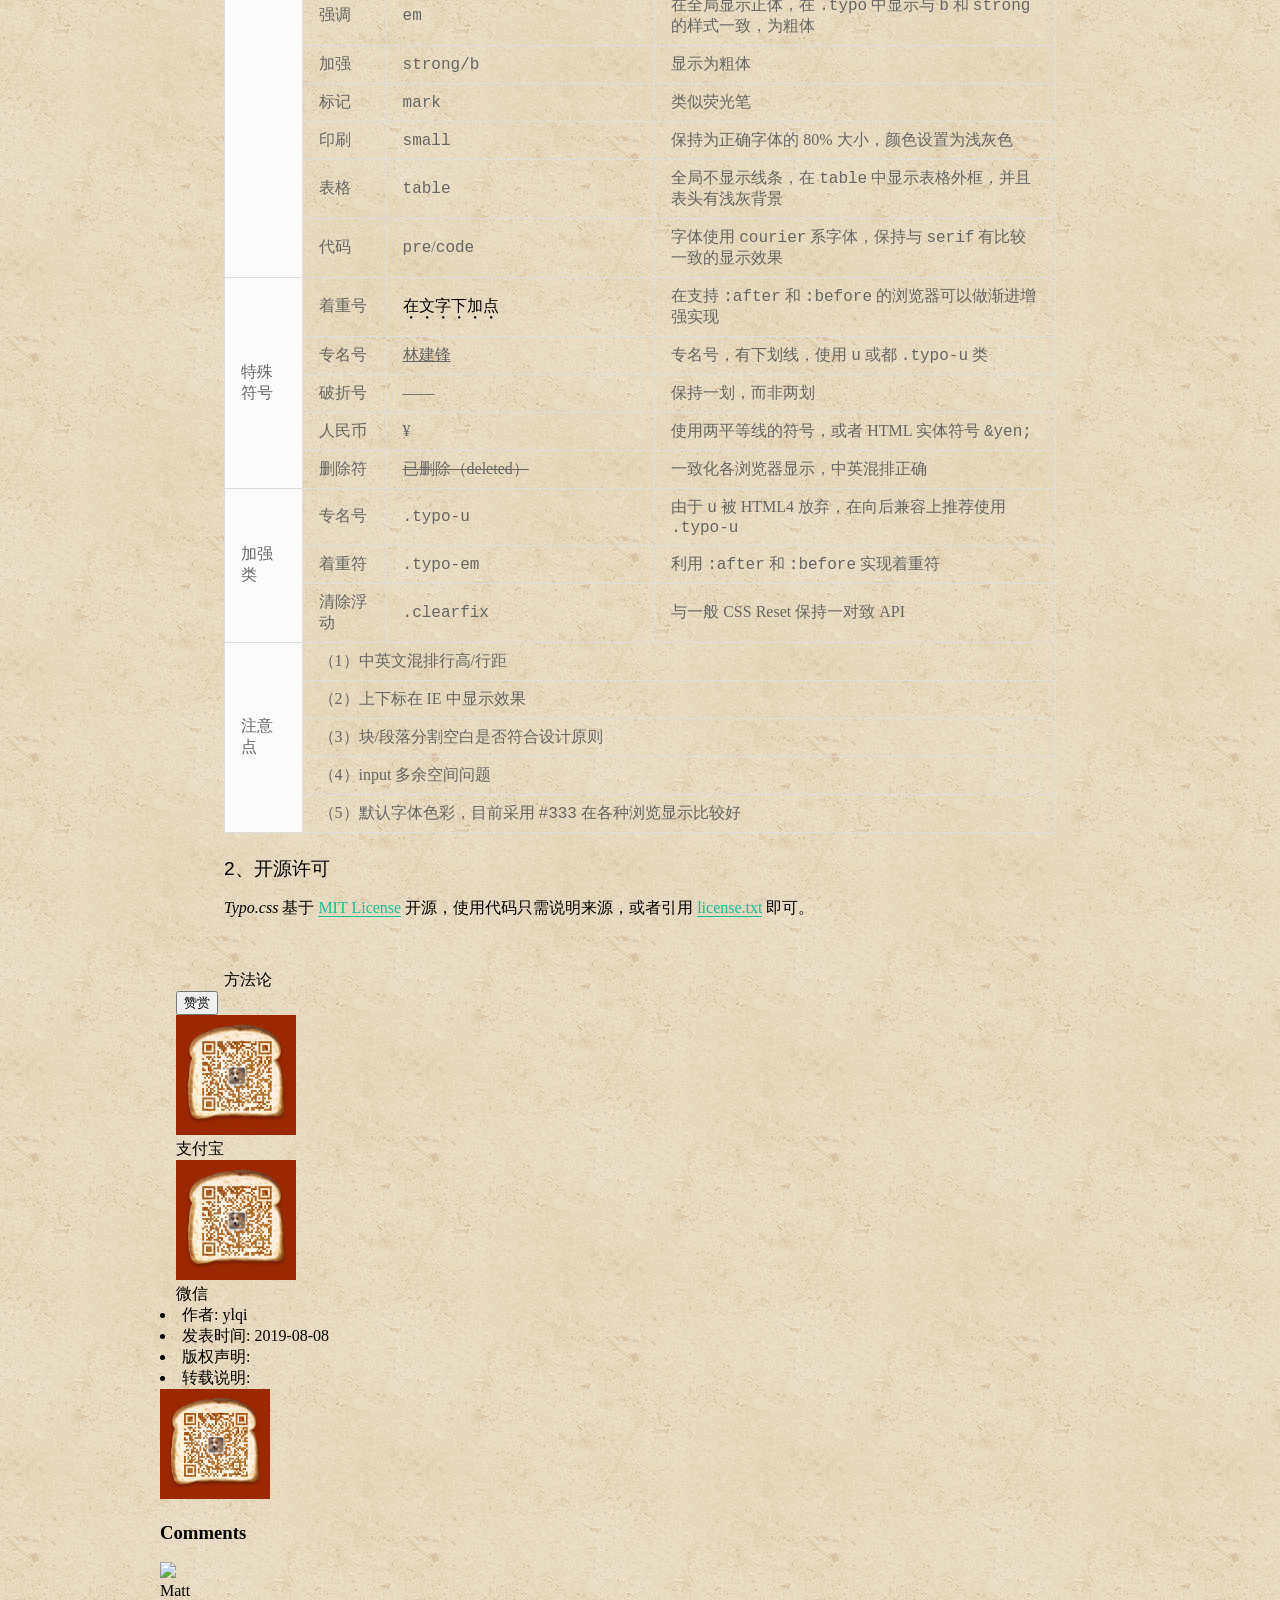
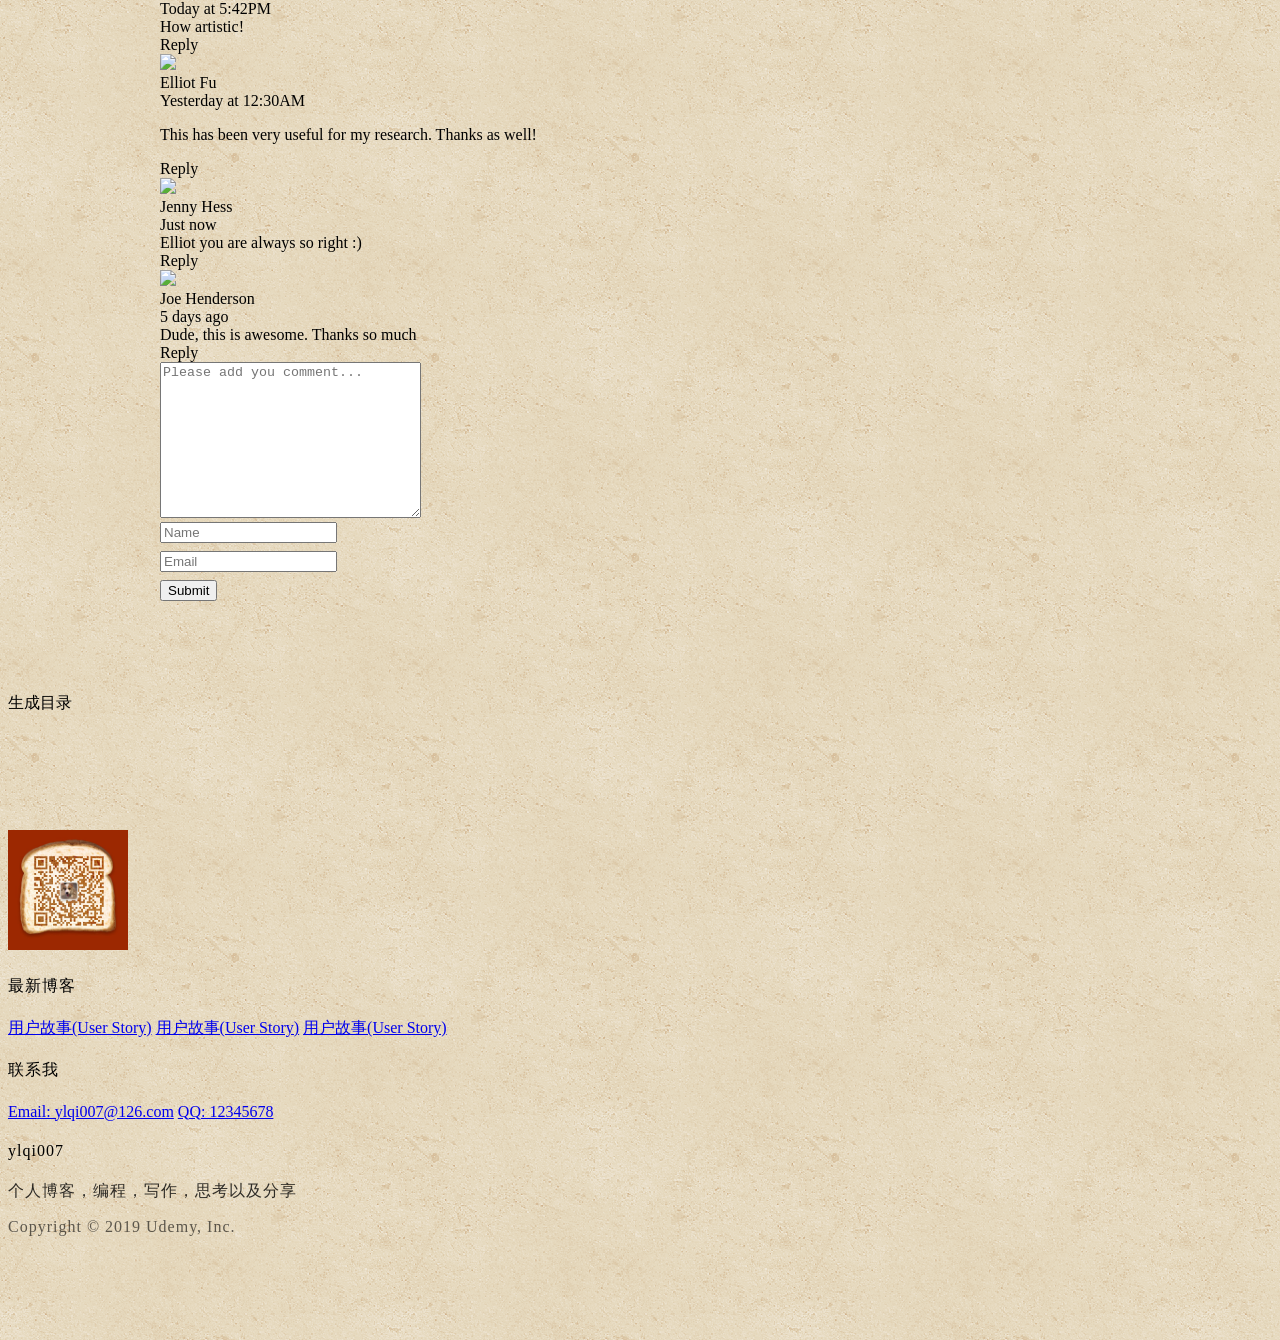
==== commit 43da9008: "20190809, /admin/blogs-input + buttom menu" ====
--- a/blog.html
+++ b/blog.html
@@ -499,7 +499,7 @@
             </div>
 
 <!--            comment-->
-            <div class="ui bottom attached segment">
+            <div id="comment-container" class="ui bottom attached segment">
                 <div class="ui teal segment">
                     <div class="ui comments">
                         <h3 class="ui dividing header">Comments</h3>
@@ -605,6 +605,21 @@
 <br>
 <br>
 
+<div class="m-padded-small m-fixed m-right-bottom">
+    <div class="ui vertical icon buttons">
+        <button type="button" class="ui toc teal button">目录</button>
+        <a href="#comment-container" class="ui teal button">留言</a>
+        <button class="ui icon button"><i class="wechat icon"></i></button>
+        <a href="#" class="ui button"><i class="chevron up icon"></i></a>
+    </div>
+</div>
+
+<div class="ui toc-container flowing popup top transition hidden">
+    生成目录
+</div>
+
+<br>
+<br>
 <!--底部-->
     <footer class="ui inverted vertical segment m-padded-tb-massive">
         <div class="ui center aligned container">
@@ -664,6 +679,12 @@
         on: 'click',
         position: 'bottom center'
     });
+
+    $('.toc.button').popup({
+        popup: $('.toc-container.popup'),
+        on: 'click',
+        position: 'left center'
+    });
 </script>
 
 </body>
--- a/static/css/me.css
+++ b/static/css/me.css
@@ -9,6 +9,14 @@
 
 .m-padded-tiny {
     padding: 0.3em !important;
+}
+
+.m-padded-small {
+    padding: 0.5em !important;
+}
+
+.m-padded {
+    padding: 1em !important;
 }
 
 .m-padded-tb-mini {
@@ -188,4 +196,16 @@
     .m-mobile-wide {
         width: 100% !important;
     }
-}+}
+
+
+/*position*/
+.m-fixed {
+    position: fixed !important;
+    z-index: 1 !important;
+}
+
+.m-right-bottom {
+    bottom: 0 !important;
+    right: 0 !important;
+}
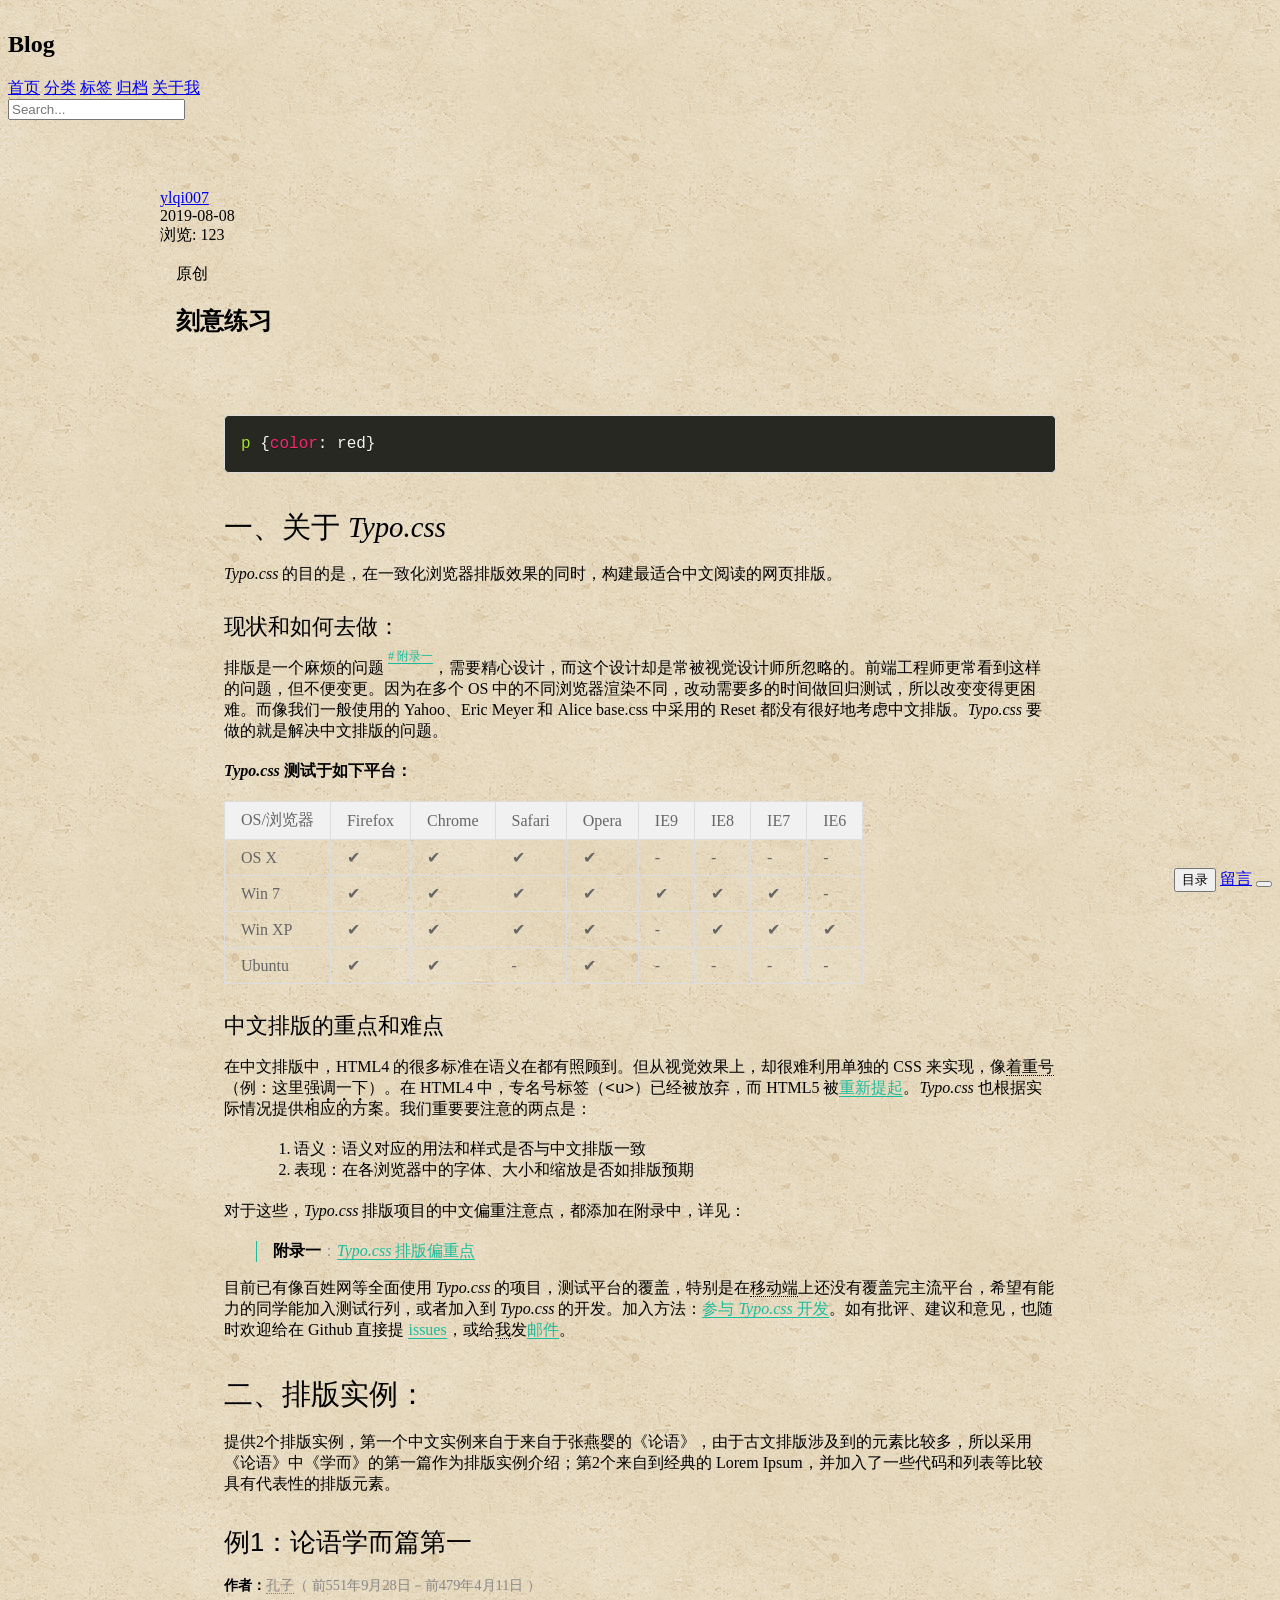
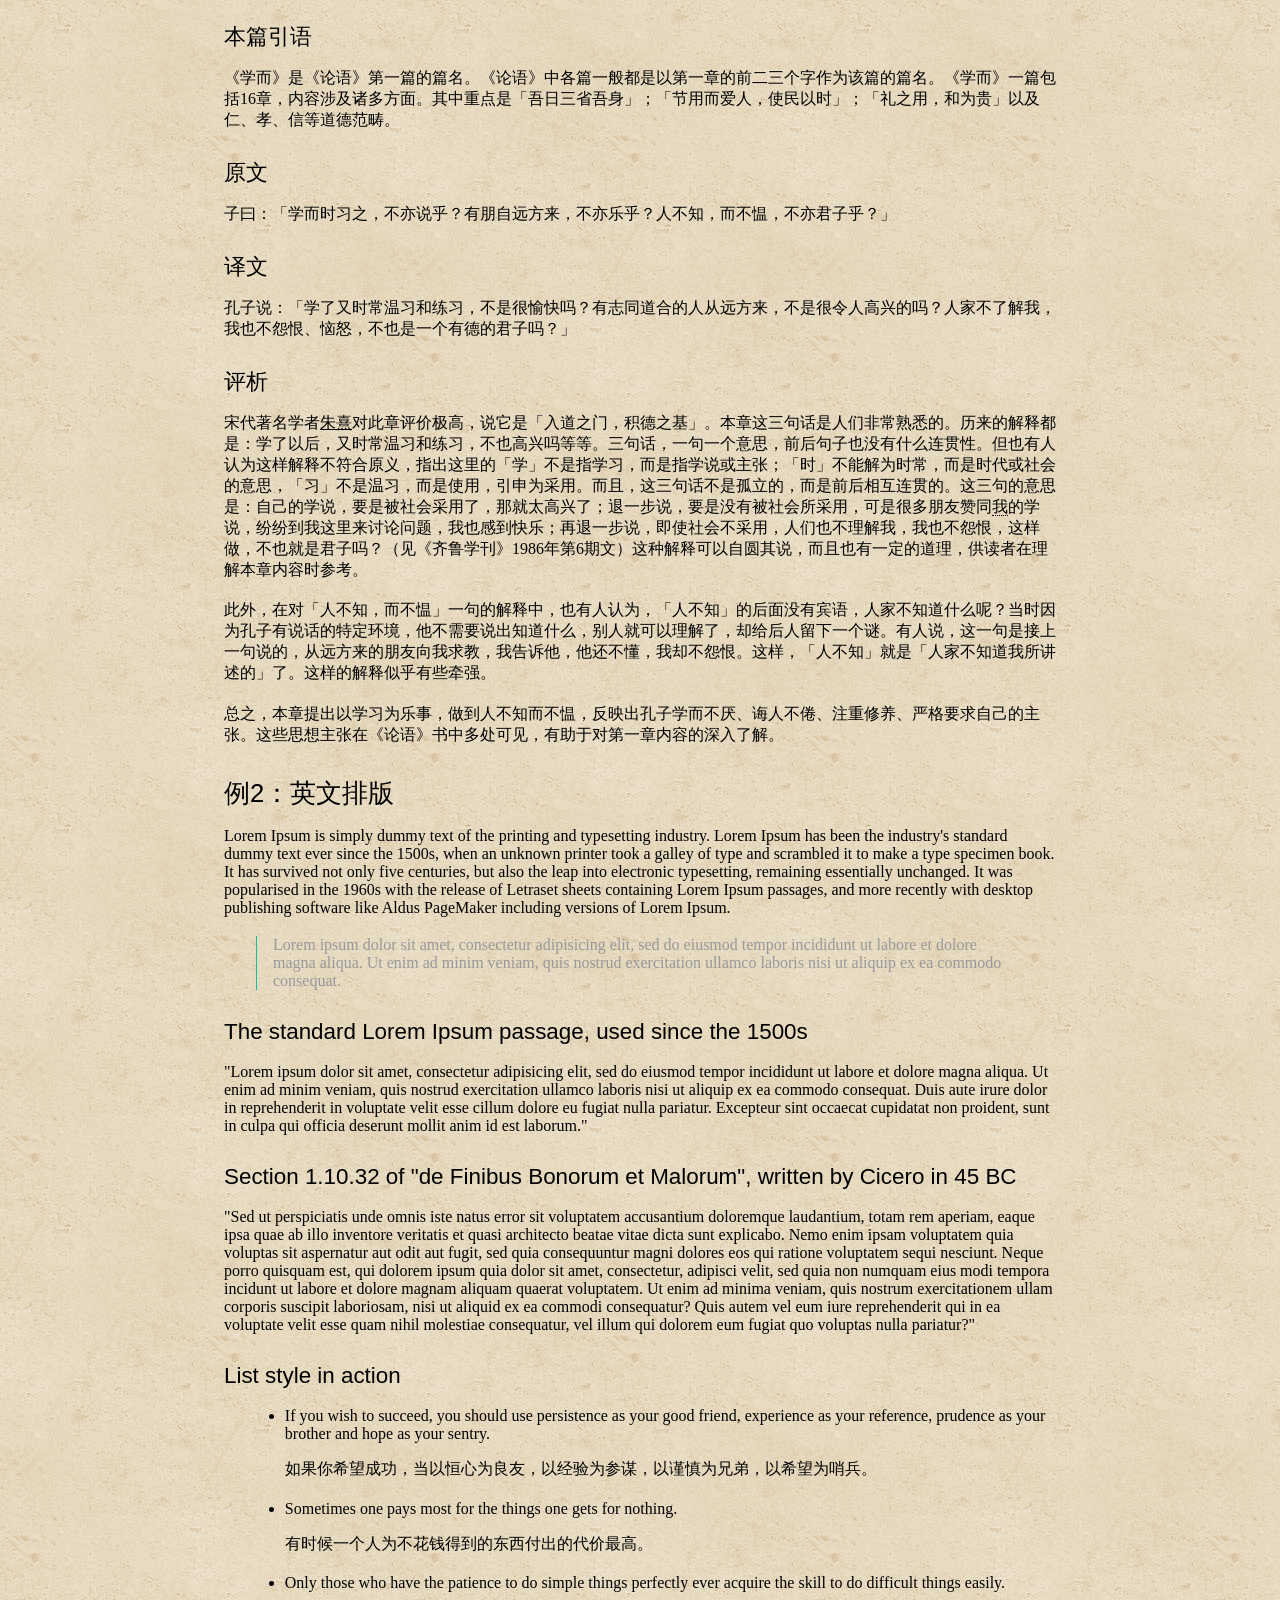
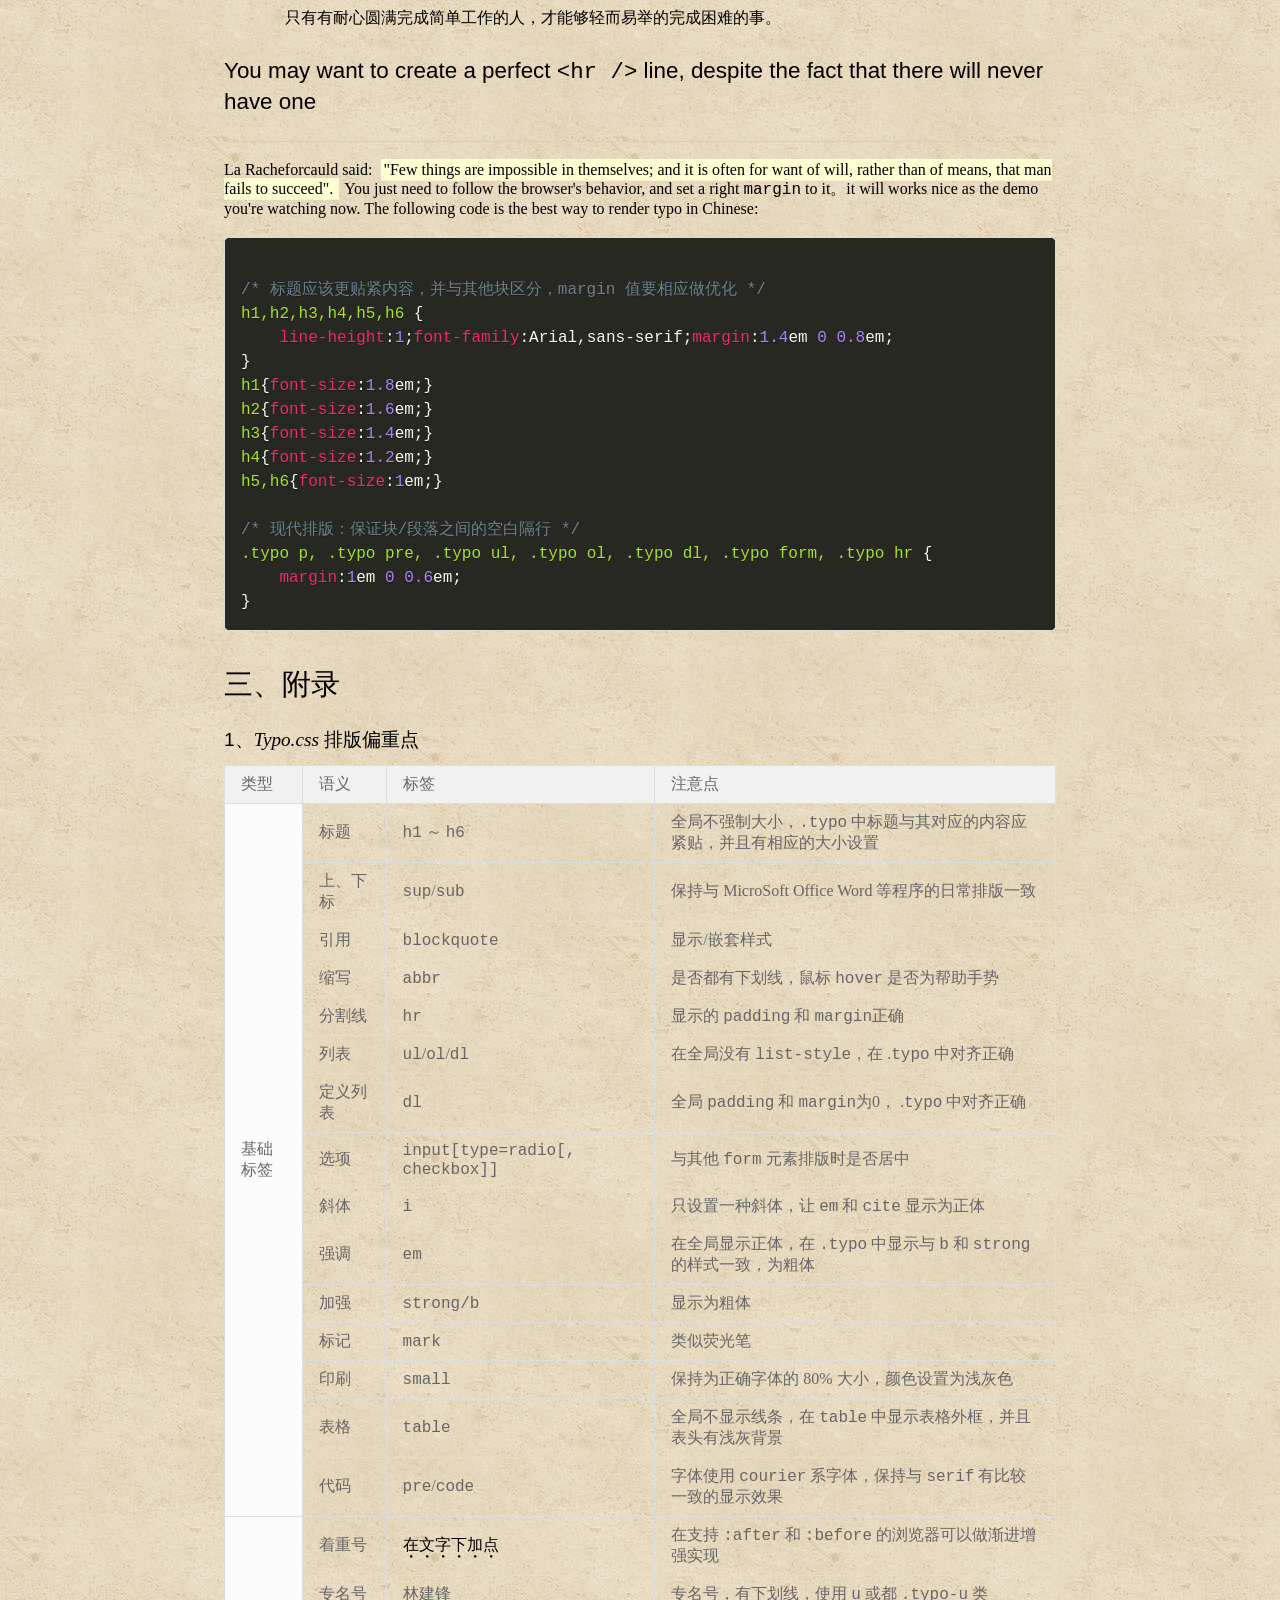
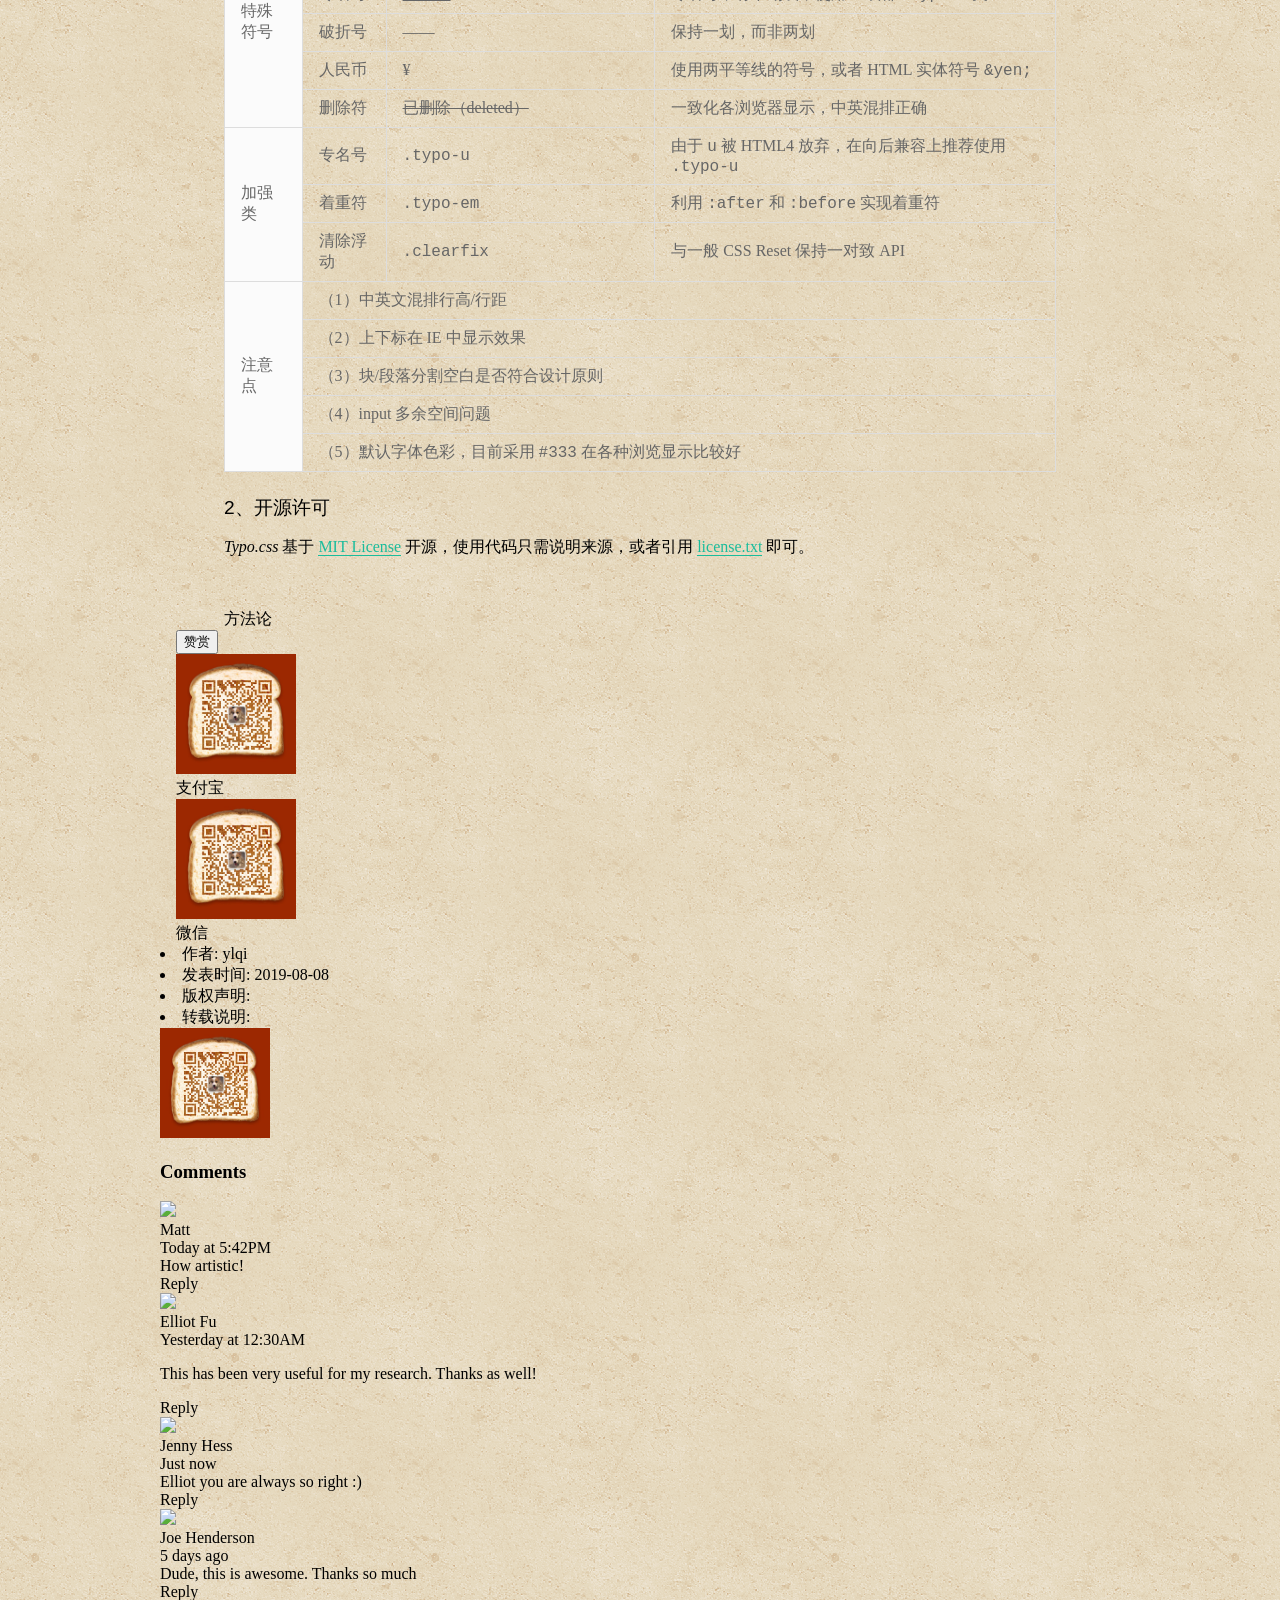
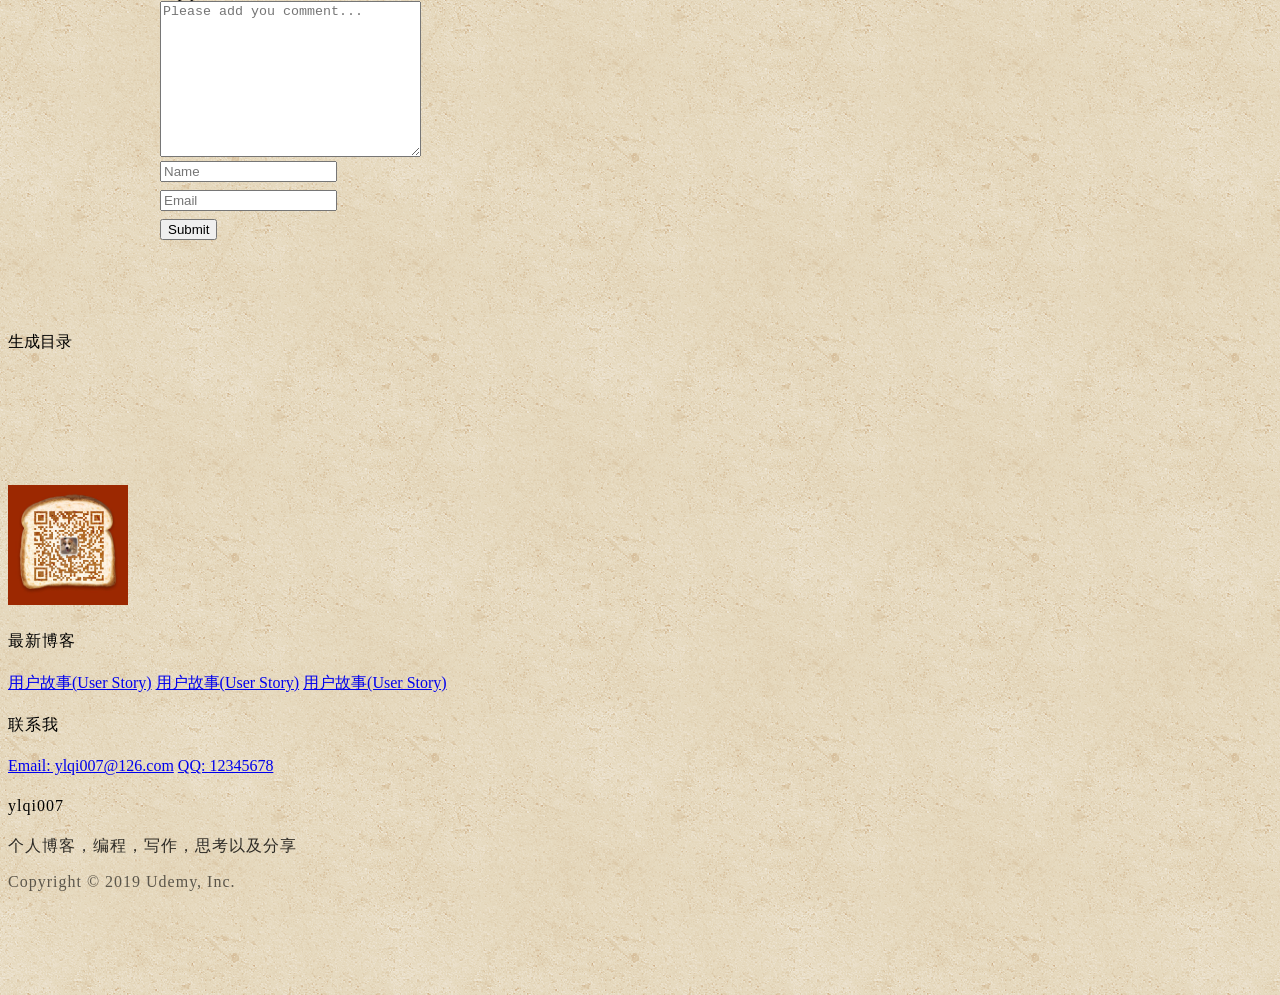
==== commit becb6d36: "20190809, /admin/blogs-input + menu tocbot" ====
--- a/blog.html
+++ b/blog.html
@@ -10,6 +10,7 @@
     <link rel="stylesheet" href="./static/css/typo.css">
     <link rel="stylesheet" href="./static/css/animate.css">
     <link rel="stylesheet" href="./static/lib/prism/prism.css">
+    <link rel="stylesheet" href="./static/lib/tocbot/tocbot.css">
 </head>
 <body>
 
@@ -71,27 +72,27 @@
                 <h2 class="ui center aligned header">刻意练习</h2>
                 <br>
 
-                <div id="content" class="typo typo-selection m-padded-lr-responsive m-padded-tb-large">
+                <div id="content" class="js-toc-content typo typo-selection m-padded-lr-responsive m-padded-tb-large">
                     <pre><code class="language-css">p {color: red}</code></pre>
-                    <h1>中文网页重设与排版：<i class="serif">Typo.css</i></h1><br/>
-
-                    <h2 id="tagline" class="serif">一致化浏览器排版效果，构建最适合中文阅读的网页排版</h2>
-
-                    <ol id="table">
-                        <li><a href="#section1">关于 <i class="serif">Typo.css</i></a></li>
-                        <li><a href="#section2">排版实例</a>
-                            <ul>
-                                <li><a href="#section2-1">例1：论语学而篇第一</a></li>
-                                <li><a href="#section2-2">例2：英文排版</a></li>
-                            </ul>
-                        </li>
-                        <li><a href="#section3">附录</a>
-                            <ul>
-                                <li><a href="#appendix1"><i class="serif">Typo.css</i> 排版偏重点</a></li>
-                                <li><a href="#appendix2">开源许可</a></li>
-                            </ul>
-                        </li>
-                    </ol>
+<!--                    <h1>中文网页重设与排版：<i class="serif">Typo.css</i></h1><br/>-->
+
+<!--                    <h2 id="tagline" class="serif">一致化浏览器排版效果，构建最适合中文阅读的网页排版</h2>-->
+
+<!--                    <ol id="table">-->
+<!--                        <li><a href="#section1">关于 <i class="serif">Typo.css</i></a></li>-->
+<!--                        <li><a href="#section2">排版实例</a>-->
+<!--                            <ul>-->
+<!--                                <li><a href="#section2-1">例1：论语学而篇第一</a></li>-->
+<!--                                <li><a href="#section2-2">例2：英文排版</a></li>-->
+<!--                            </ul>-->
+<!--                        </li>-->
+<!--                        <li><a href="#section3">附录</a>-->
+<!--                            <ul>-->
+<!--                                <li><a href="#appendix1"><i class="serif">Typo.css</i> 排版偏重点</a></li>-->
+<!--                                <li><a href="#appendix2">开源许可</a></li>-->
+<!--                            </ul>-->
+<!--                        </li>-->
+<!--                    </ol>-->
 
                     <h2 id="section1">一、关于 <i class="serif">Typo.css</i></h2>
 
@@ -294,7 +295,7 @@
 }
 </code></pre>
 
-                    <h3 id="section3">三、附录</h3>
+                    <h2 id="section3">三、附录</h2>
 
                     <h5 id="appendix1">1、<i class="serif">Typo.css</i> 排版偏重点</h5>
                     <table class="ui table" summary="Typo.css 排版偏重点">
@@ -614,8 +615,11 @@
     </div>
 </div>
 
-<div class="ui toc-container flowing popup top transition hidden">
+<div class="ui toc-container flowing popup top transition hidden" style="width: 300px !important;">
     生成目录
+    <ol class="js-toc">
+
+    </ol>
 </div>
 
 <br>
@@ -668,6 +672,7 @@
 <script src="https://cdn.jsdelivr.net/npm/jquery@3.2/dist/jquery.min.js"></script>
 <script src="https://cdn.jsdelivr.net/npm/semantic-ui@2.4.2/dist/semantic.min.js"></script>
 <script src="./static/lib/prism/prism.js"></script>
+<script src="./static/lib/tocbot/tocbot.js"></script>
 
 <script>
     $('.menu.toggle').click(function () {
@@ -685,6 +690,15 @@
         on: 'click',
         position: 'left center'
     });
+
+    tocbot.init({
+        // Where to render the table of contents.
+        tocSelector: '.js-toc ',
+        // Where to grab the headings to build the table of contents.
+        contentSelector: '.js-toc-content',
+        // Which headings to grab inside of the contentSelector element.
+        headingSelector: 'h1, h2, h3',
+    });
 </script>
 
 </body>
--- a/static/lib/tocbot/tocbot.css
+++ b/static/lib/tocbot/tocbot.css
@@ -0,0 +1,69 @@
+.toc {
+    overflow-y: auto
+}
+
+.toc > .toc-list {
+    overflow: hidden;
+    position: relative
+}
+
+.toc > .toc-list li {
+    list-style: none
+}
+
+.toc-list {
+    list-style-type: none;
+    margin: 0;
+    padding-left: 10px
+}
+
+.toc-list li a {
+    display: block;
+    padding: 4px 0;
+    font-weight: 300;
+}
+
+.toc-list li a:hover {
+    color: teal;
+}
+
+a.toc-link {
+    color: currentColor;
+    height: 100%
+}
+
+.is-collapsible {
+    max-height: 1000px;
+    overflow: hidden;
+    transition: all 300ms ease-in-out
+}
+
+.is-collapsed {
+    max-height: 0
+}
+
+.is-position-fixed {
+    position: fixed !important;
+    top: 0
+}
+
+.is-active-link {
+    font-weight: 700;
+    /*color: #00B5AD !important;*/
+    color: #9c3328 !important;
+}
+
+.toc-link::before {
+    background-color: #EEE;
+    content: ' ';
+    display: inline-block;
+    height: 20px;
+    left: 0;
+    margin-top: -1px;
+    position: absolute;
+    width: 2px
+}
+
+.is-active-link::before {
+    background-color: #54BC4B
+}
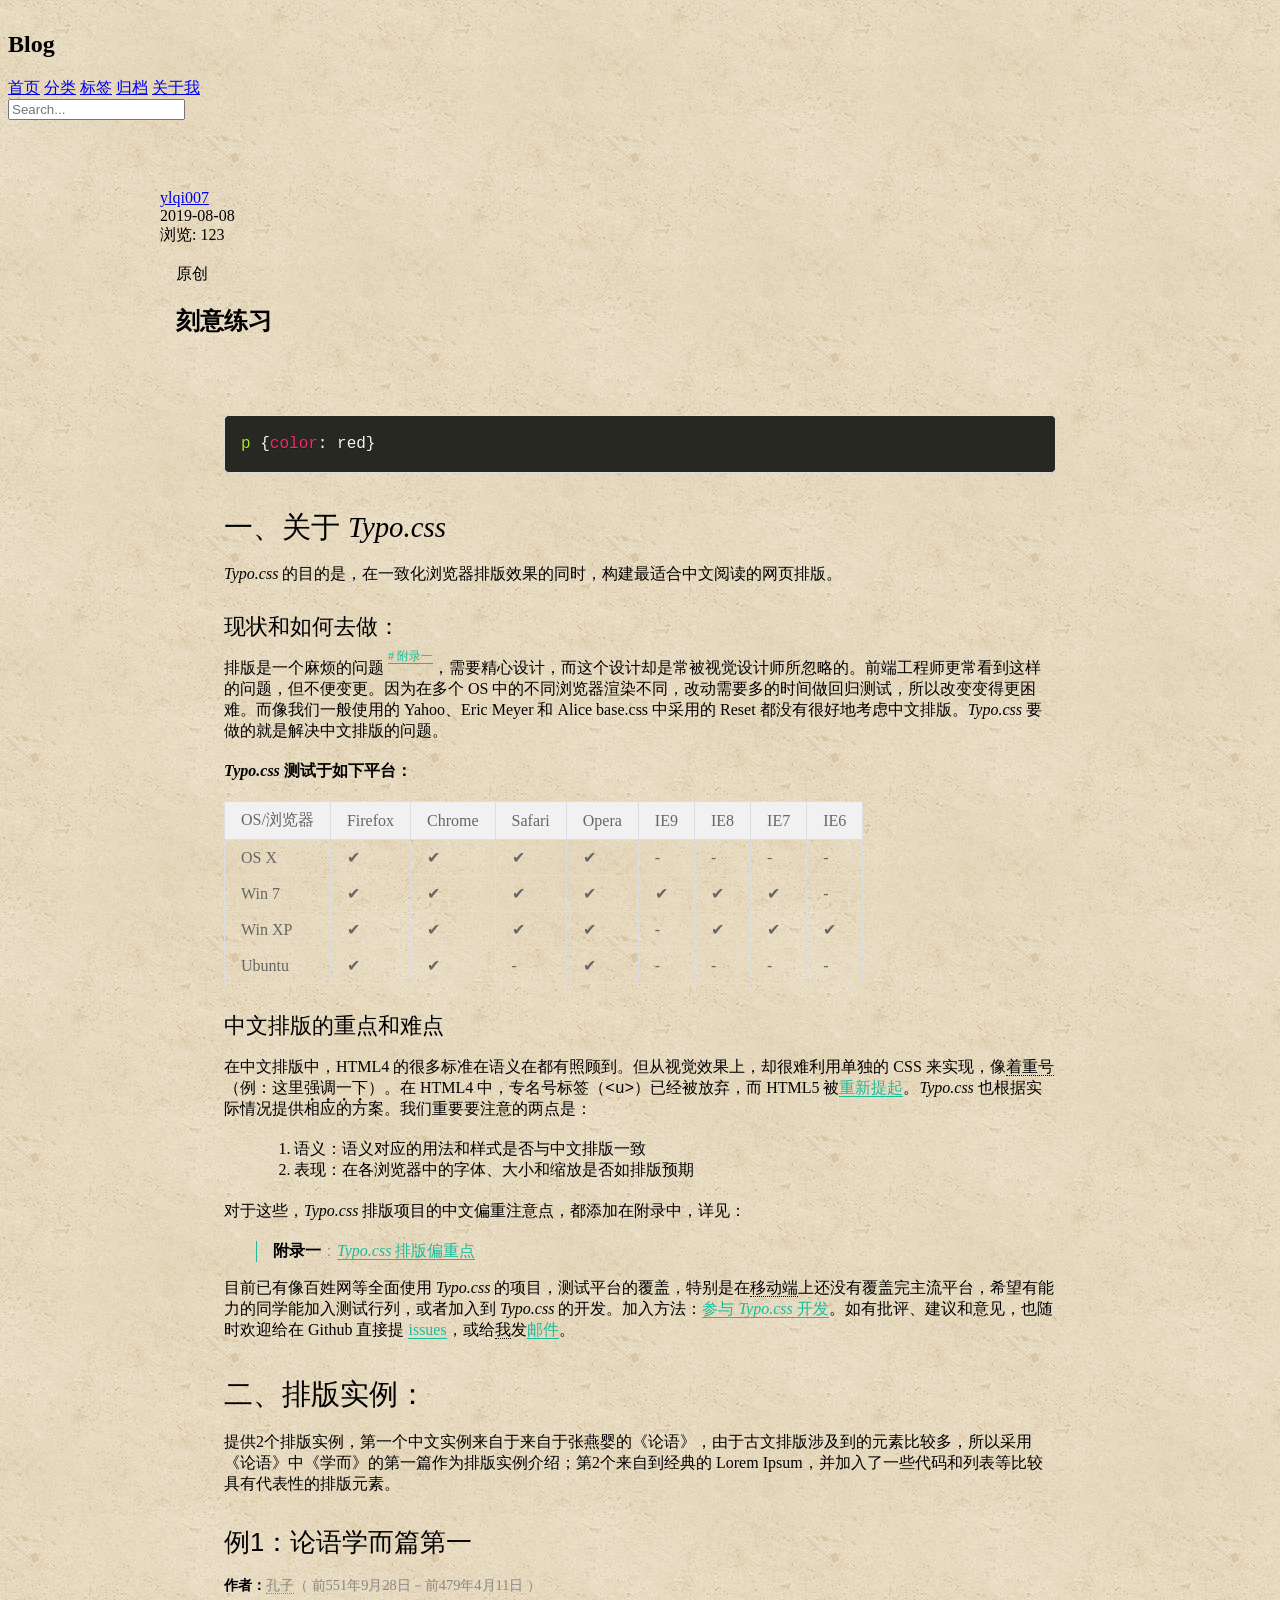
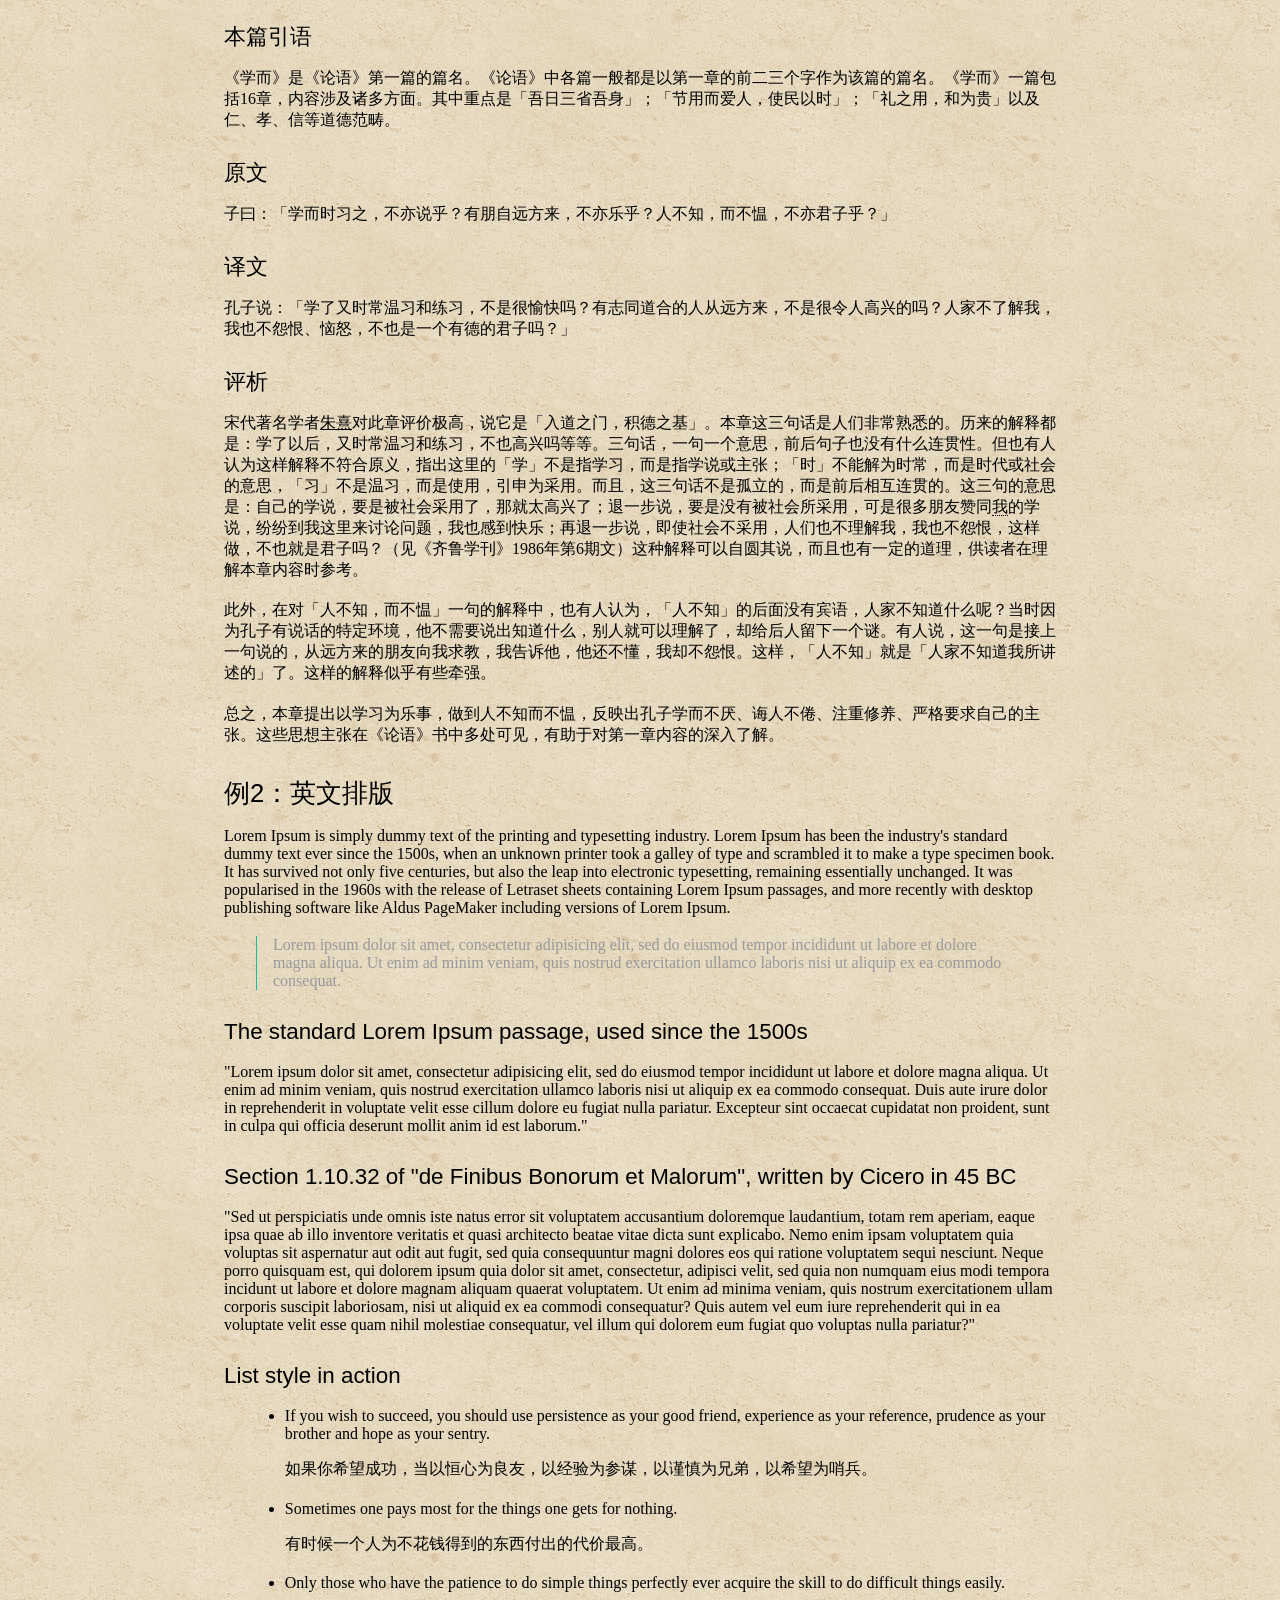
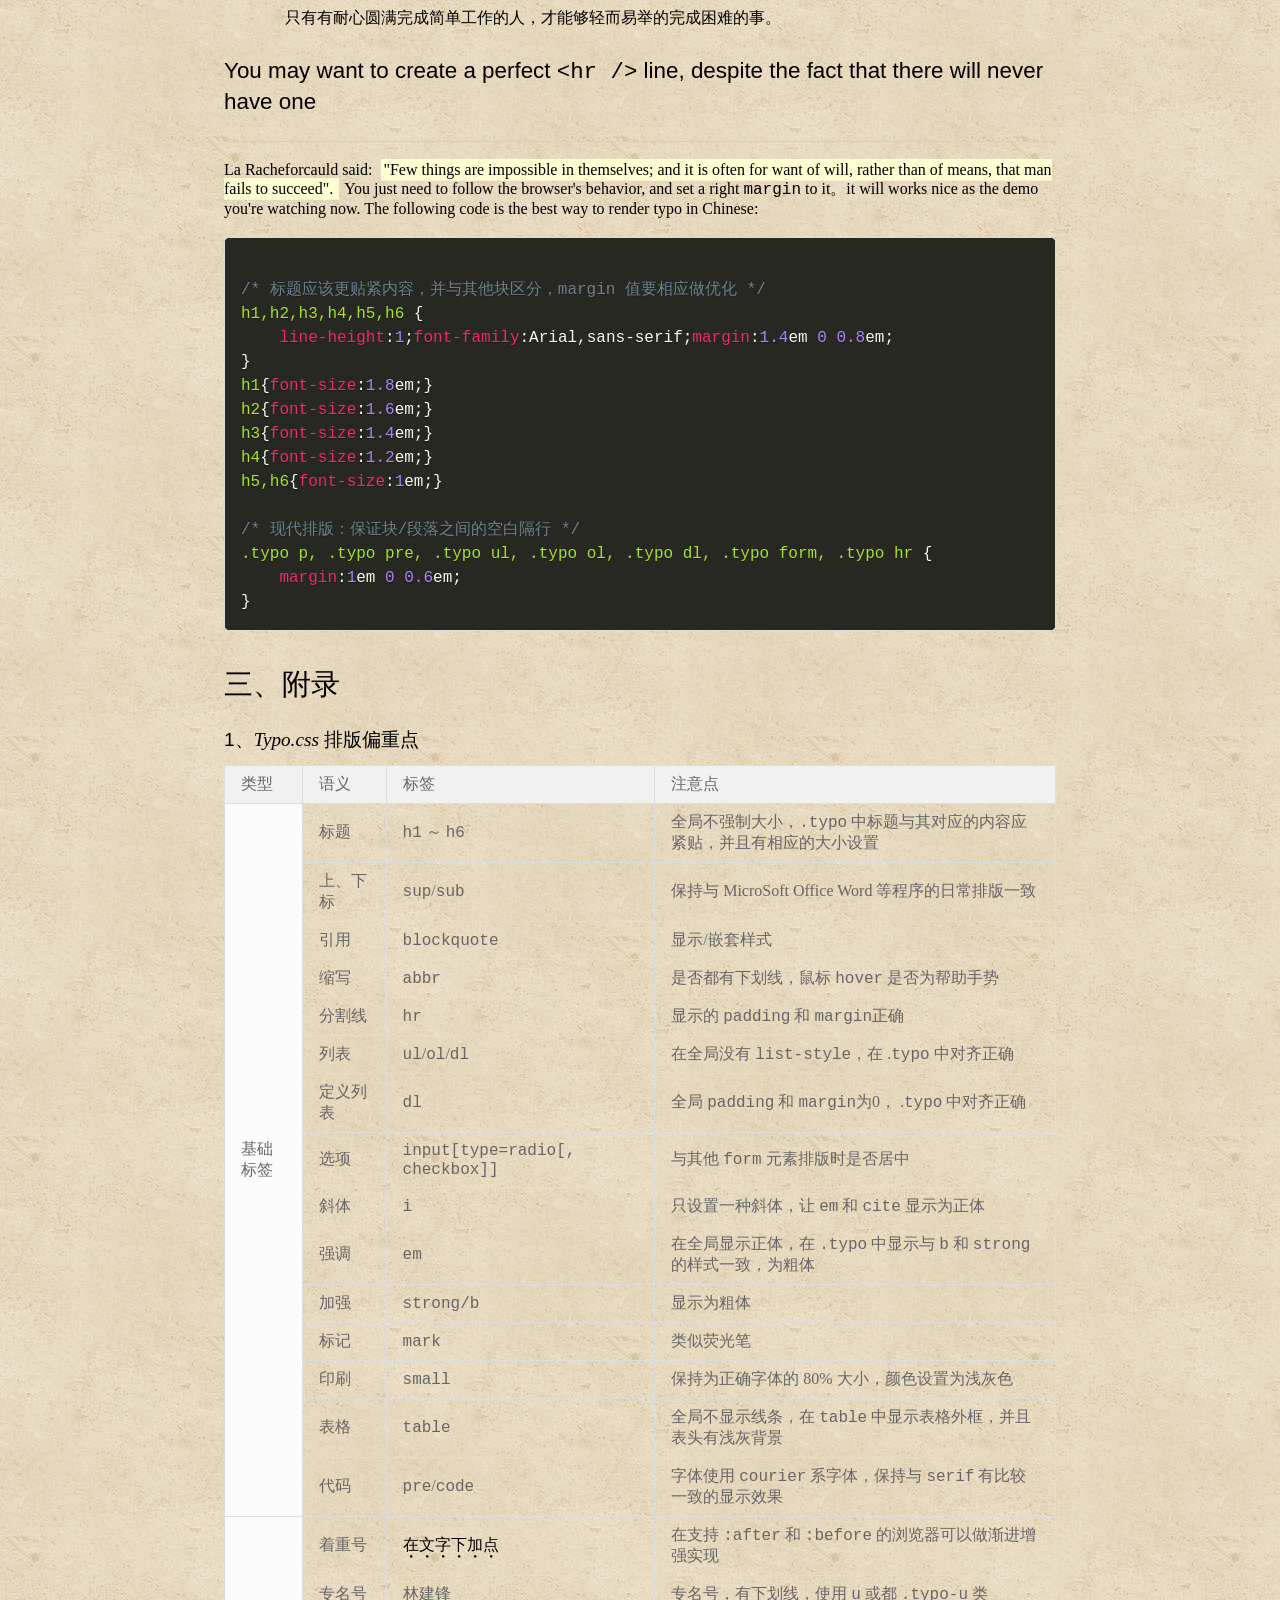
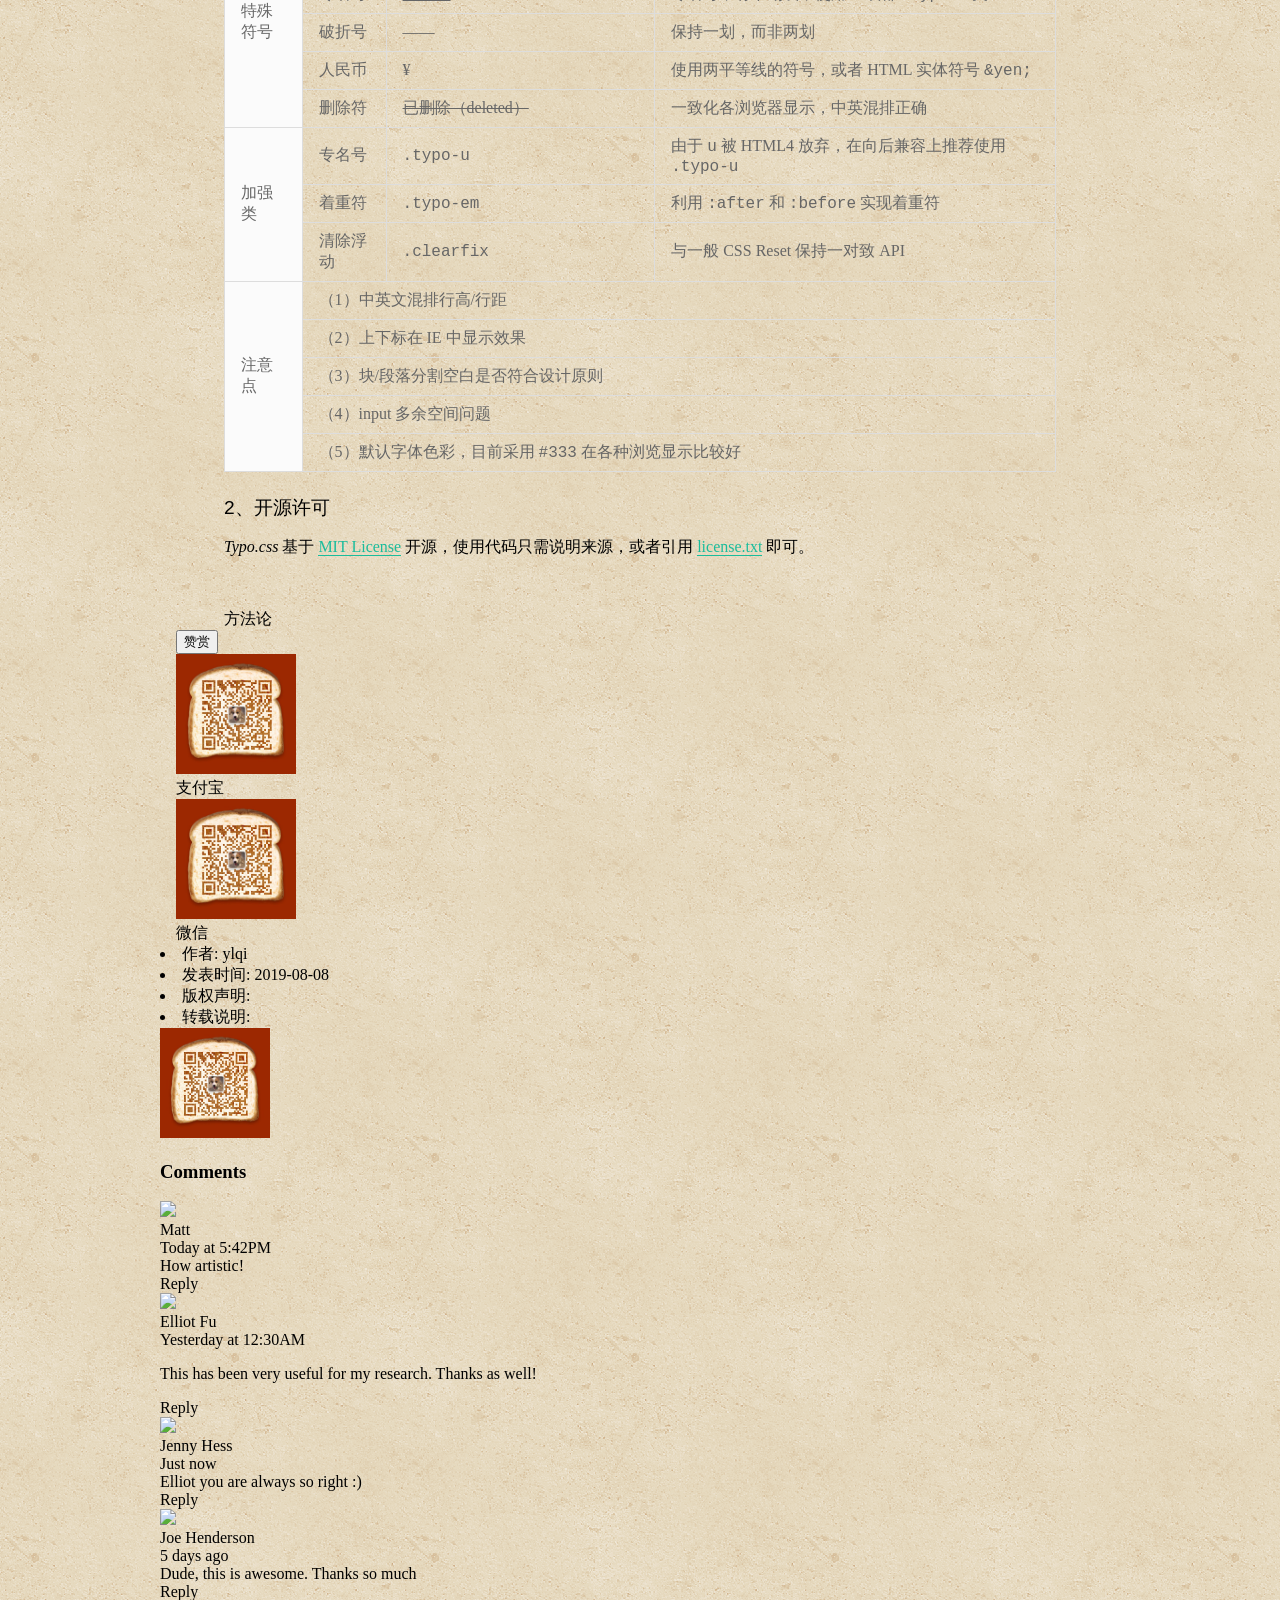
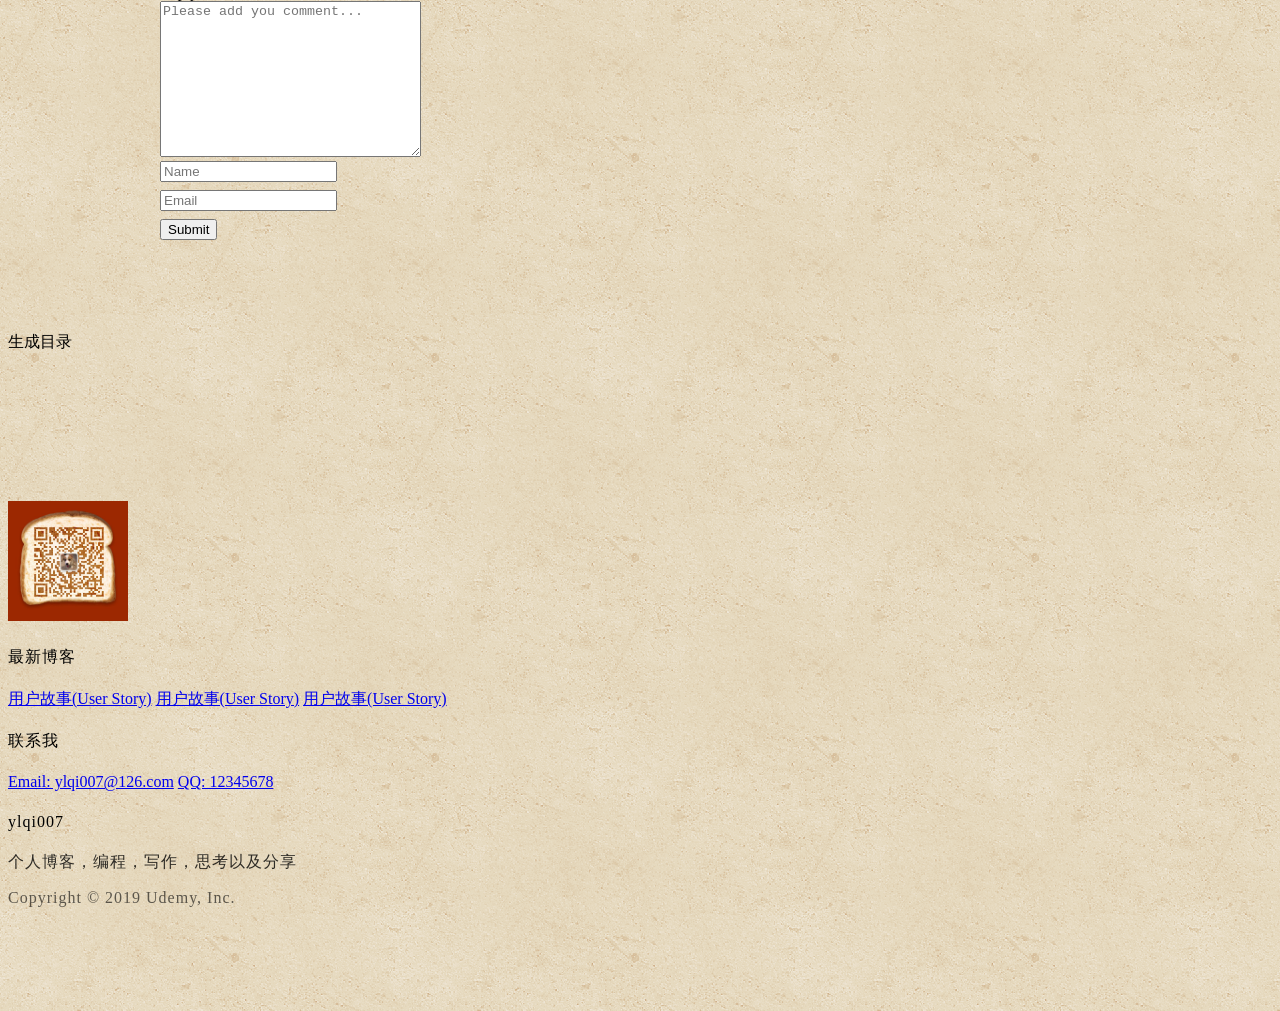
==== commit 8b42b614: "20190809, /admin/blogs-input + qrcode & waypoints" ====
--- a/blog.html
+++ b/blog.html
@@ -40,7 +40,7 @@
 
 
 <!--中间内容-->
-    <div class="m-container-small m-padded-tb-big animated fadeIn">
+    <div id="waypoint" class="m-container-small m-padded-tb-big animated fadeIn">
         <div class="ui container">
 <!--            header-->
             <div class="ui top attached segment">
@@ -606,12 +606,12 @@
 <br>
 <br>
 
-<div class="m-padded-small m-fixed m-right-bottom">
+<div id="toolbar" class="m-padded-small m-fixed m-right-bottom" style="display: none;">
     <div class="ui vertical icon buttons">
         <button type="button" class="ui toc teal button">目录</button>
         <a href="#comment-container" class="ui teal button">留言</a>
-        <button class="ui icon button"><i class="wechat icon"></i></button>
-        <a href="#" class="ui button"><i class="chevron up icon"></i></a>
+        <button class="ui WeChat icon button"><i class="weixin icon"></i></button>
+        <div id="toTop-button" href="#" class="ui button"><i class="chevron up icon"></i></div>
     </div>
 </div>
 
@@ -620,6 +620,10 @@
     <ol class="js-toc">
 
     </ol>
+</div>
+
+<div id="qrcode" class="ui WeChatQR flowing popup transition hidden m-padded-small" style="width: 120px !important;">
+<!--    <img src="./static/images/WeChat_QR.jpg" alt="" class="ui rounded image" style="width: 120px !important;">-->
 </div>
 
 <br>
@@ -671,8 +675,11 @@
 
 <script src="https://cdn.jsdelivr.net/npm/jquery@3.2/dist/jquery.min.js"></script>
 <script src="https://cdn.jsdelivr.net/npm/semantic-ui@2.4.2/dist/semantic.min.js"></script>
+<script src="//cdn.jsdelivr.net/npm/jquery.scrollto@2.1.2/jquery.scrollTo.min.js"></script>
 <script src="./static/lib/prism/prism.js"></script>
 <script src="./static/lib/tocbot/tocbot.js"></script>
+<script src="./static/lib/qrcode/qrcode.js"></script>
+<script src="./static/lib/waypoints/jquery.waypoints.js"></script>
 
 <script>
     $('.menu.toggle').click(function () {
@@ -699,6 +706,37 @@
         // Which headings to grab inside of the contentSelector element.
         headingSelector: 'h1, h2, h3',
     });
+
+    $('.WeChat').popup({
+        popup: $('.WeChatQR'),
+        on: 'hover',
+        position: 'left center'
+    });
+
+    var qrcode = new QRCode("qrcode", {
+        text: "http://jindo.dev.naver.com/collie",
+        width: 110,
+        height: 110,
+        colorDark : "#000000",
+        colorLight : "#ffffff",
+        correctLevel : QRCode.CorrectLevel.H
+    });
+
+    $('#toTop-button').click(function() {
+        $(window).scrollTo(0, 500);
+    });
+
+    var waypoint = new Waypoint({
+        element: document.getElementById('waypoint'),
+        handler: function(direction) {
+            if(direction == 'down') {
+                $('#toolbar').show(200);
+            } else {
+                $('#toolbar').hide(500);
+            }
+            console.log('Scrolled to waypoint!' + direction)
+        }
+    })
 </script>
 
 </body>
